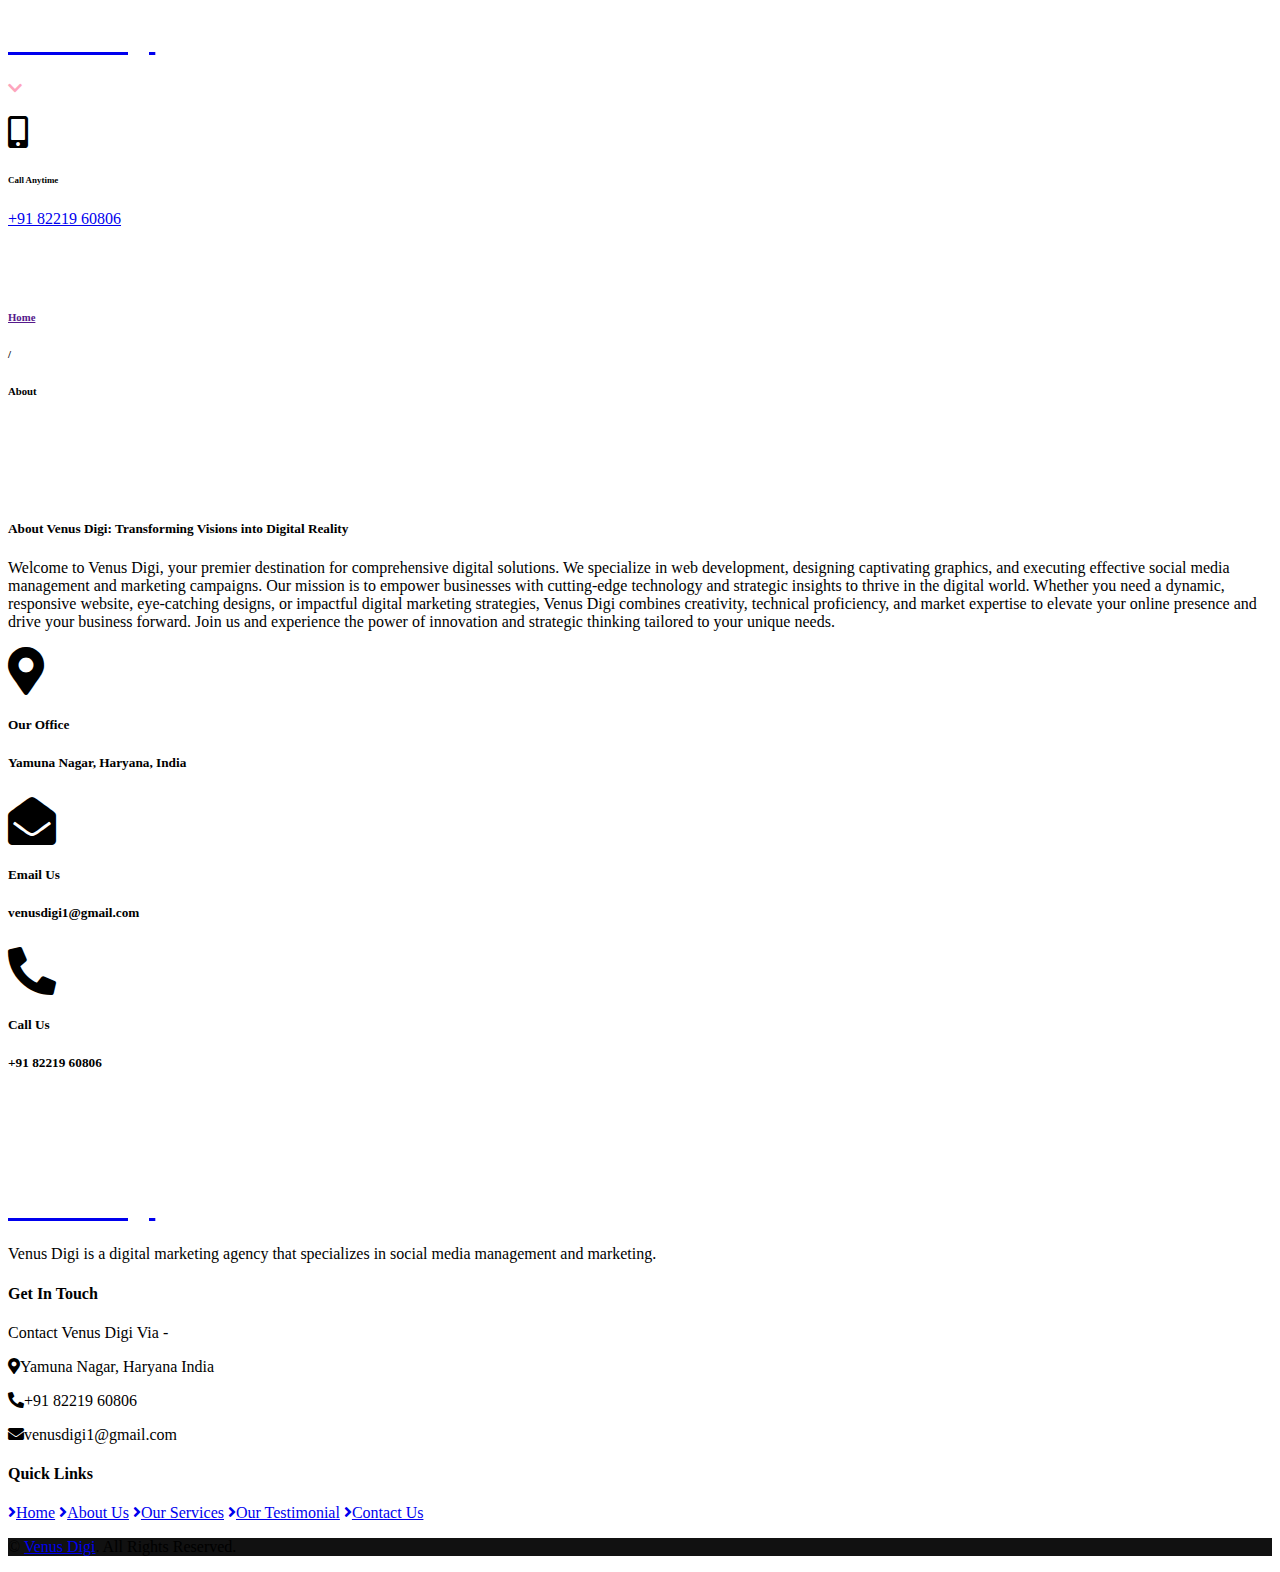
==== about.html @ 0125bbf0 "Add files via upload" ====
<!DOCTYPE html>
<html lang="en">

<head>
    <meta charset="utf-8">
    <title>Venus Digi - About</title>
    <meta content="width=device-width, initial-scale=1.0" name="viewport">


    <!-- Favicon -->
    <link href="img/favicon.ico" rel="icon">

    <!-- Google Web Fonts -->
    <link rel="preconnect" href="https://fonts.gstatic.com">
    <link href="https://fonts.googleapis.com/css2?family=Oswald:wght@400;500;600;700&family=Rubik&display=swap"
        rel="stylesheet">

    <!-- Font Awesome -->
    <link href="https://cdnjs.cloudflare.com/ajax/libs/font-awesome/5.15.0/css/all.min.css" rel="stylesheet">

    <!-- Libraries Stylesheet -->
    <link href="lib/owlcarousel/assets/owl.carousel.min.css" rel="stylesheet">
    <link href="lib/lightbox/css/lightbox.min.css" rel="stylesheet">

    <!-- Customized Bootstrap Stylesheet -->
    <link href="css/style.css" rel="stylesheet">
    <link rel="shortcut icon" href="img/header.png" type="image/x-icon">
</head>

<body>
    <!-- Navbar Start -->
    <div class="container-fluid bg-white position-relative">
        <nav class="navbar navbar-expand-lg bg-white navbar-light py-3 py-lg-0">
            <a href="index.html" class="navbar-brand text-secondary">
                <h1 style="color:#fff;" class="display-4 text-uppercase">Venus Digi</h1>
            </a>
            <i id="navbar-toggler-down" class="fa fa-chevron-down" style="color: #fda5bd; cursor: pointer;"
                data-toggle="collapse" data-target="#navbarCollapse"></i>
            <i id="navbar-toggler-up" class="fa fa-chevron-up" style="color: #fda5bd; cursor: pointer; display: none;"
                data-toggle="collapse" data-target="#navbarCollapse"></i>
            <div class="collapse navbar-collapse" id="navbarCollapse">
                <div class="navbar-nav ml-auto py-0 pr-3 border-right">
                    <a style="color: #fff;" href="index.html" class="nav-item nav-link active">Home</a>
                    <a style="color: #fff;" href="about.html" class="nav-item nav-link">About</a>
                    <a style="color: #fff;" href="service.html" class="nav-item nav-link">Services</a>
                    <a style="color: #fff;" href="team.html" class="nav-item nav-link">Our Team</a>
                    <a style="color: #fff;" href="testimonial.html" class="nav-item nav-link">Testimonial</a>
                    <a style="color: #fff;" href="contact.html" class="nav-item nav-link">Contact Us</a>
                </div>
                <div class="d-none d-lg-flex align-items-center pl-4">
                    <i class="fa fa-2x fa-mobile-alt text-primary mr-3"></i>
                    <div>
                        <h6 class="text-body text-uppercase mb-1"><small>Call Anytime</small></h6>
                        <a href="tel:+91 82219 60806">+91 82219 60806</a>
                    </div>
                </div>
            </div>
        </nav>
    </div>
    <script src="https://code.jquery.com/jquery-3.6.0.min.js"></script>
<script>
    $(document).ready(function () {
        $('#navbarCollapse').on('show.bs.collapse', function () {
            $('#navbar-toggler-down').hide();
            $('#navbar-toggler-up').show();
        });

        $('#navbarCollapse').on('hide.bs.collapse', function () {
            $('#navbar-toggler-down').show();
            $('#navbar-toggler-up').hide();
        });
    });
</script>
    <!-- Navbar End -->


    <!-- Page Header Start -->
    <div class="page-header container-fluid bg-primary d-flex flex-column align-items-center justify-content-center">
        <h1 style="color:#fff;" class="display-3 text-uppercase mb-3">About</h1>
        <div class="d-inline-flex text-white">
            <h6 class="text-uppercase m-0"><a class="text-white" href="">Home</a></h6>
            <h6 class="m-0 px-3">/</h6>
            <h6 class="text-uppercase m-0">About</h6>
        </div>
    </div>
    <!-- Page Header Start -->


    <!-- About Start -->
    <div class="container-fluid pt-5">
        <div class="container pt-5">
            <div class="row align-items-center">
                <div class="col-lg-6">
                    <img class="img-fluid mb-4 mb-lg-0" src="img/about.jpg" alt="">
                </div>
                <div class="col-lg-6">
                    <h1 style="color:#fff;" class="display-4 text-uppercase mb-4">Best digital agency in Yamuna Nagar,
                        Haryana</h1>
                    <h5 class="text-uppercase text-primary mb-3">About Venus Digi: Transforming Visions into Digital Reality
                    </h5>
                    <p class="mb-4">Welcome to Venus Digi, your premier destination for comprehensive digital solutions.
                        We specialize in web development, designing captivating graphics, and executing effective social
                        media management and marketing campaigns. Our mission is to empower businesses with cutting-edge
                        technology and strategic insights to thrive in the digital world. Whether you need a dynamic,
                        responsive website, eye-catching designs, or impactful digital marketing strategies, Venus Digi
                        combines creativity, technical proficiency, and market expertise to elevate your online presence
                        and drive your business forward. Join us and experience the power of innovation and strategic
                        thinking tailored to your unique needs.</p>
                </div>
            </div>
        </div>
    </div>
    <!-- About End -->


    <!-- About Info Start -->
    <div class="container-fluid py-5">
        <div class="container pb-3">
            <div class="row">
                <div class="col-lg-4 mb-2">
                    <div class="d-flex align-items-center bg-light rounded mb-4 px-5" style="height: 150px;">
                        <i class="fa fa-3x fa-map-marker-alt text-primary mr-3"></i>
                        <div class="d-flex flex-column">
                            <h5 class="text-uppercase">Our Office</h5>
                            <h5 class="text-uppercase">Yamuna Nagar, Haryana, India</h5>
                        </div>
                    </div>
                </div>
                <div class="col-lg-4 mb-2">
                    <div class="d-flex align-items-center bg-light rounded mb-4 px-5" style="height: 150px;">
                        <i class="fa fa-3x fa-envelope-open text-primary mr-3"></i>
                        <div class="d-flex flex-column">
                            <h5 class="text-uppercase">Email Us</h5>
                            <h5 class="text-uppercase">venusdigi1@gmail.com</h5>
                        </div>
                    </div>
                </div>
                <div class="col-lg-4 mb-2">
                    <div class="d-flex align-items-center bg-light rounded mb-4 px-5" style="height: 150px;">
                        <i class="fas fa-3x fa-phone-alt text-primary mr-3"></i>
                        <div class="d-flex flex-column">
                            <h5 class="text-uppercase">Call Us</h5>
                            <h5 class="text-uppercase">+91 82219 60806</h5>
                        </div>
                    </div>
                </div>
            </div>
        </div>
    </div>
    <!-- About Info End -->


    <!-- Footer Start -->
    <div class="container-fluid bg-dark text-white py-5 px-sm-3 px-md-5" style="margin-top: 90px;">
        <div class="row pt-5">
            <div class="col-lg-3 col-md-6 mb-5">
                <a href="index.html" class="navbar-brand">
                    <h1 style="color:#fff;" class="m-0 mt-n2 text-white display-4">Venus Digi</h1>
                </a>
                <p>Venus Digi is a digital marketing agency that specializes in social media management and marketing.
                </p>

            </div>
            <div class="col-lg-3 col-md-6 mb-5">
                <h4 class="text-uppercase text-white mb-4">Get In Touch</h4>
                <p>Contact Venus Digi Via -
                </p>
                <p><i class="fa fa-map-marker-alt text-white mr-2"></i>Yamuna Nagar, Haryana India</p>
                <p><i class="fa fa-phone-alt text-white mr-2"></i>+91 82219 60806</p>
                <p><i class="fa fa-envelope text-white mr-2"></i>venusdigi1@gmail.com</p>
            </div>
            <div class="col-lg-3 col-md-6 mb-5">
                <h4 class="text-uppercase text-white mb-4">Quick Links</h4>
                <div class="d-flex flex-column justify-content-start">
                    <a class="text-white-50 mb-2" href="index.html"><i
                            class="fa fa-angle-right text-white mr-2"></i>Home</a>
                    <a class="text-white-50 mb-2" href="about.html"><i
                            class="fa fa-angle-right text-white mr-2"></i>About Us</a>
                    <a class="text-white-50 mb-2" href="service.html"><i
                            class="fa fa-angle-right text-white mr-2"></i>Our
                        Services</a>
                    <a class="text-white-50 mb-2" href="testimonial.html"><i
                            class="fa fa-angle-right text-white mr-2"></i>Our
                        Testimonial</a>
                    <a class="text-white-50" href="contact.html"><i
                            class="fa fa-angle-right text-white mr-2"></i>Contact Us</a>
                </div>
            </div>
        </div>
    </div>

    <div class="container-fluid py-4 px-sm-3 px-md-5" style="background: #111111;">
        <p class="mb-2 text-center text-white-50">&copy; <a href="#">Venus Digi</a>. All Rights Reserved.</p>

    </div>
    <!-- Footer End -->


    <!-- Back to Top -->


    <!-- JavaScript Libraries -->
    <script src="https://code.jquery.com/jquery-3.4.1.min.js"></script>
    <script src="https://stackpath.bootstrapcdn.com/bootstrap/4.4.1/js/bootstrap.bundle.min.js"></script>
    <script src="lib/easing/easing.min.js"></script>
    <script src="lib/waypoints/waypoints.min.js"></script>
    <script src="lib/owlcarousel/owl.carousel.min.js"></script>
    <script src="lib/isotope/isotope.pkgd.min.js"></script>
    <script src="lib/lightbox/js/lightbox.min.js"></script>

    <!-- Contact Javascript File -->
    <script src="mail/jqBootstrapValidation.min.js"></script>
    <script src="mail/contact.js"></script>

    <!-- Template Javascript -->
    <script src="js/main.js"></script>
</body>

</html>
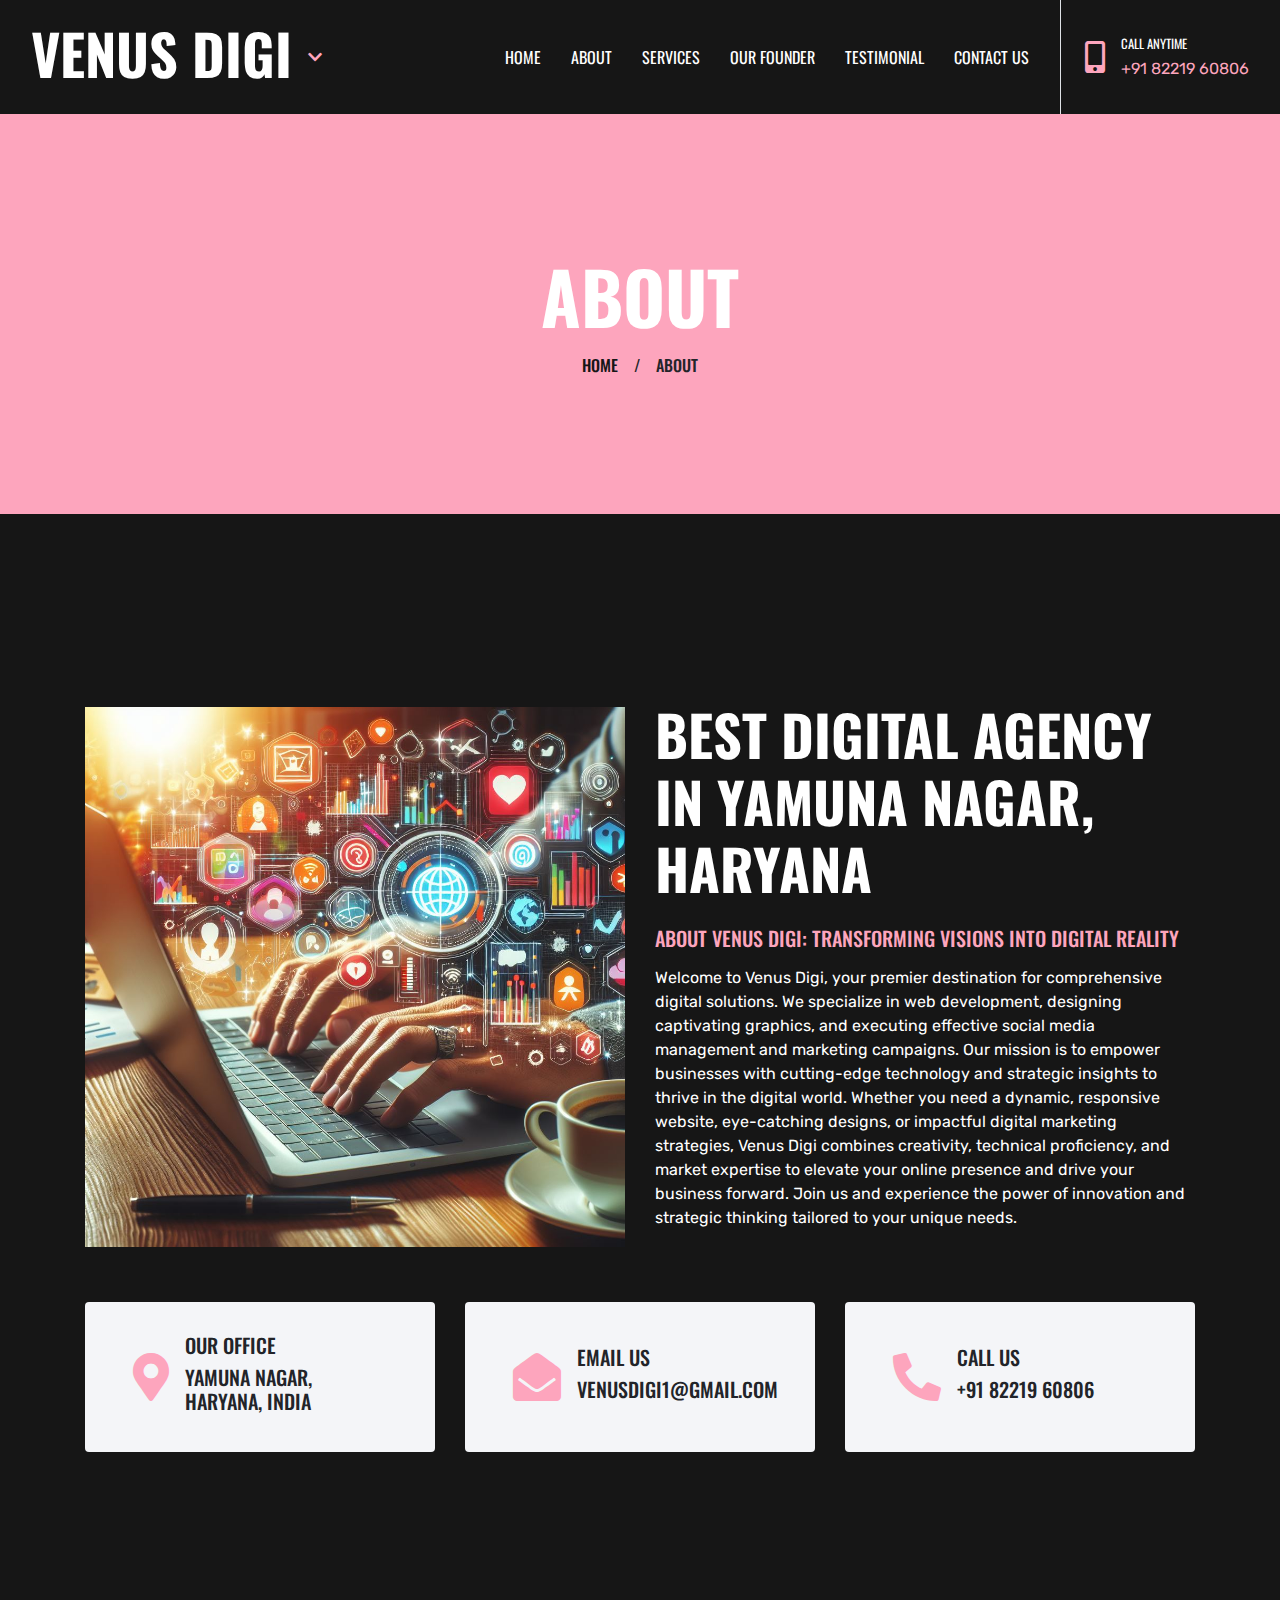
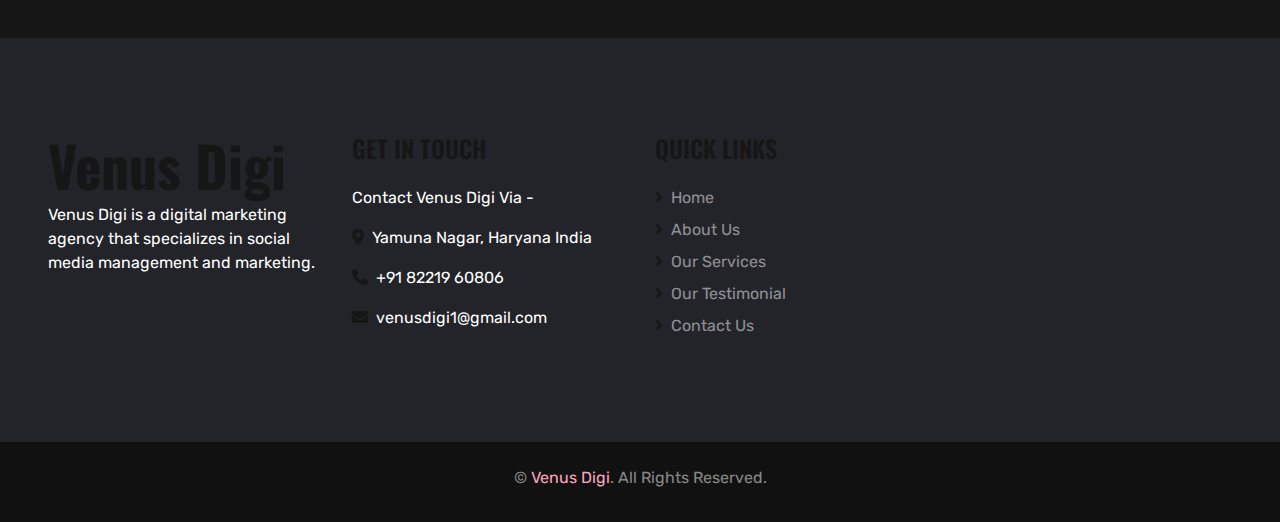
==== commit ec9a1928: "Add files via upload" ====
--- a/about.html
+++ b/about.html
@@ -43,7 +43,7 @@
                     <a style="color: #fff;" href="index.html" class="nav-item nav-link active">Home</a>
                     <a style="color: #fff;" href="about.html" class="nav-item nav-link">About</a>
                     <a style="color: #fff;" href="service.html" class="nav-item nav-link">Services</a>
-                    <a style="color: #fff;" href="team.html" class="nav-item nav-link">Our Team</a>
+                    <a style="color: #fff;" href="team.html" class="nav-item nav-link">Our Founder</a>
                     <a style="color: #fff;" href="testimonial.html" class="nav-item nav-link">Testimonial</a>
                     <a style="color: #fff;" href="contact.html" class="nav-item nav-link">Contact Us</a>
                 </div>
--- a/css/style.css
+++ b/css/style.css
@@ -0,0 +1,11175 @@
+/******* Bootstrap Theming ********/
+/*!
+ * Bootstrap v4.5.3 (https://getbootstrap.com/)
+ * Copyright 2011-2020 The Bootstrap Authors
+ * Copyright 2011-2020 Twitter, Inc.
+ * Licensed under MIT (https://github.com/twbs/bootstrap/blob/main/LICENSE)
+ */
+:root {
+  --blue: #007bff;
+  --indigo: #6610f2;
+  --purple: #6f42c1;
+  --pink: #e83e8c;
+  --red: #dc3545;
+  --orange: #fd7e14;
+  --yellow: #ffc107;
+  --green: #28a745;
+  --teal: #20c997;
+  --cyan: #17a2b8;
+  --white: #161616;
+  --gray: #6c757d;
+  --gray-dark: #343a40;
+  --primary: #fda5bd;
+  --secondary: #BDBDBF;
+  --success: #28a745;
+  --info: #17a2b8;
+  --warning: #ffc107;
+  --danger: #dc3545;
+  --light: #F4F5F8;
+  --dark: #222429;
+  --breakpoint-xs: 0;
+  --breakpoint-sm: 576px;
+  --breakpoint-md: 768px;
+  --breakpoint-lg: 992px;
+  --breakpoint-xl: 1200px;
+  --font-family-sans-serif: "Rubik", sans-serif;
+  --font-family-monospace: SFMono-Regular, Menlo, Monaco, Consolas, "Liberation Mono", "Courier New", monospace;
+}
+
+*,
+*::before,
+*::after {
+  box-sizing: border-box;
+}
+
+html {
+  font-family: sans-serif;
+  line-height: 1.15;
+  -webkit-text-size-adjust: 100%;
+  -webkit-tap-highlight-color: rgba(0, 0, 0, 0);
+  color: #fff;
+}
+
+article,
+aside,
+figcaption,
+figure,
+footer,
+header,
+hgroup,
+main,
+nav,
+section {
+  display: block;
+}
+
+body {
+  margin: 0;
+  font-family: "Rubik", sans-serif;
+  font-size: 1rem;
+  font-weight: 400;
+  line-height: 1.5;
+  color: #686A6F;
+  text-align: left;
+  background-color: #161616;
+}
+
+[tabindex="-1"]:focus:not(:focus-visible) {
+  outline: 0 !important;
+}
+
+hr {
+  box-sizing: content-box;
+  height: 0;
+  overflow: visible;
+}
+
+h1,
+h2,
+h3,
+h4,
+h5,
+h6 {
+  margin-top: 0;
+  margin-bottom: 0.5rem;
+}
+
+p {
+  margin-top: 0;
+  margin-bottom: 1rem;
+}
+
+abbr[title],
+abbr[data-original-title] {
+  text-decoration: underline;
+  text-decoration: underline dotted;
+  cursor: help;
+  border-bottom: 0;
+  text-decoration-skip-ink: none;
+}
+
+address {
+  margin-bottom: 1rem;
+  font-style: normal;
+  line-height: inherit;
+}
+
+ol,
+ul,
+dl {
+  margin-top: 0;
+  margin-bottom: 1rem;
+}
+
+ol ol,
+ul ul,
+ol ul,
+ul ol {
+  margin-bottom: 0;
+}
+
+dt {
+  font-weight: 700;
+}
+
+dd {
+  margin-bottom: .5rem;
+  margin-left: 0;
+}
+
+blockquote {
+  margin: 0 0 1rem;
+}
+
+b,
+strong {
+  font-weight: bolder;
+}
+
+small {
+  font-size: 80%;
+}
+
+* {
+  color: #fff;
+  transition: 1s ease-in-out;
+}
+
+h1 {
+  color: #fff;
+}
+
+sub,
+sup {
+  position: relative;
+  font-size: 75%;
+  line-height: 0;
+  vertical-align: baseline;
+}
+
+sub {
+  bottom: -.25em;
+}
+
+sup {
+  top: -.5em;
+}
+
+a {
+  color: #fda5bd;
+  text-decoration: none;
+  background-color: transparent;
+}
+
+a:hover {
+  color: #fda5bd;
+  text-decoration: underline;
+}
+
+a:not([href]):not([class]) {
+  color: inherit;
+  text-decoration: none;
+}
+
+a:not([href]):not([class]):hover {
+  color: inherit;
+  text-decoration: none;
+}
+
+/* Custom CSS to change toggle button color to white */
+.navbar-toggler-icon {
+  color: #fff !important;
+  /* Change color to white */
+}
+i{
+  color: #fff;
+}
+
+
+pre,
+code,
+kbd,
+samp {
+  font-family: SFMono-Regular, Menlo, Monaco, Consolas, "Liberation Mono", "Courier New", monospace;
+  font-size: 1em;
+}
+
+pre {
+  margin-top: 0;
+  margin-bottom: 1rem;
+  overflow: auto;
+  -ms-overflow-style: scrollbar;
+}
+
+figure {
+  margin: 0 0 1rem;
+}
+
+img {
+  vertical-align: middle;
+  border-style: none;
+}
+
+svg {
+  overflow: hidden;
+  vertical-align: middle;
+}
+
+table {
+  border-collapse: collapse;
+}
+
+caption {
+  padding-top: 0.75rem;
+  padding-bottom: 0.75rem;
+  color: #6c757d;
+  text-align: left;
+  caption-side: bottom;
+}
+
+th {
+  text-align: inherit;
+  text-align: -webkit-match-parent;
+}
+
+label {
+  display: inline-block;
+  margin-bottom: 0.5rem;
+}
+
+button {
+  border-radius: 0;
+}
+
+button:focus {
+  outline: 1px dotted;
+  outline: 5px auto -webkit-focus-ring-color;
+}
+
+input,
+button,
+select,
+optgroup,
+textarea {
+  margin: 0;
+  font-family: inherit;
+  font-size: inherit;
+  line-height: inherit;
+}
+
+button,
+input {
+  overflow: visible;
+}
+
+button,
+select {
+  text-transform: none;
+}
+
+[role="button"] {
+  cursor: pointer;
+}
+
+select {
+  word-wrap: normal;
+}
+
+button,
+[type="button"],
+[type="reset"],
+[type="submit"] {
+  -webkit-appearance: button;
+}
+
+button:not(:disabled),
+[type="button"]:not(:disabled),
+[type="reset"]:not(:disabled),
+[type="submit"]:not(:disabled) {
+  cursor: pointer;
+}
+
+button::-moz-focus-inner,
+[type="button"]::-moz-focus-inner,
+[type="reset"]::-moz-focus-inner,
+[type="submit"]::-moz-focus-inner {
+  padding: 0;
+  border-style: none;
+}
+
+input[type="radio"],
+input[type="checkbox"] {
+  box-sizing: border-box;
+  padding: 0;
+}
+
+textarea {
+  overflow: auto;
+  resize: vertical;
+}
+
+fieldset {
+  min-width: 0;
+  padding: 0;
+  margin: 0;
+  border: 0;
+}
+
+legend {
+  display: block;
+  width: 100%;
+  max-width: 100%;
+  padding: 0;
+  margin-bottom: .5rem;
+  font-size: 1.5rem;
+  line-height: inherit;
+  color: inherit;
+  white-space: normal;
+}
+
+@media (max-width: 1200px) {
+  legend {
+    font-size: calc(1.275rem + 0.3vw);
+  }
+}
+
+progress {
+  vertical-align: baseline;
+}
+
+[type="number"]::-webkit-inner-spin-button,
+[type="number"]::-webkit-outer-spin-button {
+  height: auto;
+}
+
+[type="search"] {
+  outline-offset: -2px;
+  -webkit-appearance: none;
+}
+
+[type="search"]::-webkit-search-decoration {
+  -webkit-appearance: none;
+}
+
+::-webkit-file-upload-button {
+  font: inherit;
+  -webkit-appearance: button;
+}
+
+output {
+  display: inline-block;
+}
+
+summary {
+  display: list-item;
+  cursor: pointer;
+}
+
+template {
+  display: none;
+}
+
+[hidden] {
+  display: none !important;
+}
+
+h1,
+h2,
+h3,
+h4,
+h5,
+h6,
+.h1,
+.h2,
+.h3,
+.h4,
+.h5,
+.h6 {
+  margin-bottom: 0.5rem;
+  font-family: "Oswald", sans-serif;
+  font-weight: 500;
+  line-height: 1.2;
+  color: #222429;
+}
+
+h1,
+.h1 {
+  font-size: 2.5rem;
+}
+
+@media (max-width: 1200px) {
+
+  h1,
+  .h1 {
+    font-size: calc(1.375rem + 1.5vw);
+  }
+}
+
+h2,
+.h2 {
+  font-size: 2rem;
+}
+
+@media (max-width: 1200px) {
+
+  h2,
+  .h2 {
+    font-size: calc(1.325rem + 0.9vw);
+  }
+}
+
+h3,
+.h3 {
+  font-size: 1.75rem;
+}
+
+@media (max-width: 1200px) {
+
+  h3,
+  .h3 {
+    font-size: calc(1.3rem + 0.6vw);
+  }
+}
+
+h4,
+.h4 {
+  font-size: 1.5rem;
+}
+
+@media (max-width: 1200px) {
+
+  h4,
+  .h4 {
+    font-size: calc(1.275rem + 0.3vw);
+  }
+}
+
+h5,
+.h5 {
+  font-size: 1.25rem;
+}
+
+h6,
+.h6 {
+  font-size: 1rem;
+}
+
+.lead {
+  font-size: 1.25rem;
+  font-weight: 300;
+}
+
+.display-1 {
+  font-size: 6rem;
+  font-weight: 300;
+  line-height: 1.2;
+}
+
+@media (max-width: 1200px) {
+  .display-1 {
+    font-size: calc(1.725rem + 5.7vw);
+  }
+}
+
+.display-2 {
+  font-size: 5.5rem;
+  font-weight: 300;
+  line-height: 1.2;
+}
+
+@media (max-width: 1200px) {
+  .display-2 {
+    font-size: calc(1.675rem + 5.1vw);
+  }
+}
+
+.display-3 {
+  font-size: 4.5rem;
+  font-weight: 300;
+  line-height: 1.2;
+}
+
+@media (max-width: 1200px) {
+  .display-3 {
+    font-size: calc(1.575rem + 3.9vw);
+  }
+}
+
+.display-4 {
+  font-size: 3.5rem;
+  font-weight: 300;
+  line-height: 1.2;
+}
+
+@media (max-width: 1200px) {
+  .display-4 {
+    font-size: calc(1.475rem + 2.7vw);
+  }
+}
+
+hr {
+  margin-top: 1rem;
+  margin-bottom: 1rem;
+  border: 0;
+  border-top: 1px solid rgba(0, 0, 0, 0.1);
+}
+
+small,
+.small {
+  font-size: 80%;
+  font-weight: 400;
+}
+
+mark,
+.mark {
+  padding: 0.2em;
+  background-color: #fcf8e3;
+}
+
+.list-unstyled {
+  padding-left: 0;
+  list-style: none;
+}
+
+.list-inline {
+  padding-left: 0;
+  list-style: none;
+}
+
+.list-inline-item {
+  display: inline-block;
+}
+
+.list-inline-item:not(:last-child) {
+  margin-right: 0.5rem;
+}
+
+.initialism {
+  font-size: 90%;
+  text-transform: uppercase;
+}
+
+.blockquote {
+  margin-bottom: 1rem;
+  font-size: 1.25rem;
+}
+
+.blockquote-footer {
+  display: block;
+  font-size: 80%;
+  color: #6c757d;
+}
+
+.blockquote-footer::before {
+  content: "\2014\00A0";
+}
+
+.img-fluid {
+  max-width: 100%;
+  height: auto;
+}
+
+.img-thumbnail {
+  padding: 0.25rem;
+  background-color: #161616;
+  border: 1px solid #dee2e6;
+  border-radius: 0.25rem;
+  max-width: 100%;
+  height: auto;
+}
+
+.figure {
+  display: inline-block;
+}
+
+.figure-img {
+  margin-bottom: 0.5rem;
+  line-height: 1;
+}
+
+.figure-caption {
+  font-size: 90%;
+  color: #6c757d;
+}
+
+code {
+  font-size: 87.5%;
+  color: #e83e8c;
+  word-wrap: break-word;
+}
+
+a>code {
+  color: inherit;
+}
+
+kbd {
+  padding: 0.2rem 0.4rem;
+  font-size: 87.5%;
+  color: #161616;
+  background-color: #212529;
+  border-radius: 0.2rem;
+}
+
+kbd kbd {
+  padding: 0;
+  font-size: 100%;
+  font-weight: 700;
+}
+
+pre {
+  display: block;
+  font-size: 87.5%;
+  color: #212529;
+}
+
+pre code {
+  font-size: inherit;
+  color: inherit;
+  word-break: normal;
+}
+
+.pre-scrollable {
+  max-height: 340px;
+  overflow-y: scroll;
+}
+
+.container,
+.container-fluid,
+.container-sm,
+.container-md,
+.container-lg,
+.container-xl {
+  width: 100%;
+  padding-right: 15px;
+  padding-left: 15px;
+  margin-right: auto;
+  margin-left: auto;
+}
+
+@media (min-width: 576px) {
+
+  .container,
+  .container-sm {
+    max-width: 540px;
+  }
+}
+
+@media (min-width: 768px) {
+
+  .container,
+  .container-sm,
+  .container-md {
+    max-width: 720px;
+  }
+}
+
+@media (min-width: 992px) {
+
+  .container,
+  .container-sm,
+  .container-md,
+  .container-lg {
+    max-width: 960px;
+  }
+}
+
+@media (min-width: 1200px) {
+
+  .container,
+  .container-sm,
+  .container-md,
+  .container-lg,
+  .container-xl {
+    max-width: 1140px;
+  }
+}
+
+.row {
+  display: flex;
+  flex-wrap: wrap;
+  margin-right: -15px;
+  margin-left: -15px;
+}
+
+.no-gutters {
+  margin-right: 0;
+  margin-left: 0;
+}
+
+.no-gutters>.col,
+.no-gutters>[class*="col-"] {
+  padding-right: 0;
+  padding-left: 0;
+}
+
+.col-1,
+.col-2,
+.col-3,
+.col-4,
+.col-5,
+.col-6,
+.col-7,
+.col-8,
+.col-9,
+.col-10,
+.col-11,
+.col-12,
+.col,
+.col-auto,
+.col-sm-1,
+.col-sm-2,
+.col-sm-3,
+.col-sm-4,
+.col-sm-5,
+.col-sm-6,
+.col-sm-7,
+.col-sm-8,
+.col-sm-9,
+.col-sm-10,
+.col-sm-11,
+.col-sm-12,
+.col-sm,
+.col-sm-auto,
+.col-md-1,
+.col-md-2,
+.col-md-3,
+.col-md-4,
+.col-md-5,
+.col-md-6,
+.col-md-7,
+.col-md-8,
+.col-md-9,
+.col-md-10,
+.col-md-11,
+.col-md-12,
+.col-md,
+.col-md-auto,
+.col-lg-1,
+.col-lg-2,
+.col-lg-3,
+.col-lg-4,
+.col-lg-5,
+.col-lg-6,
+.col-lg-7,
+.col-lg-8,
+.col-lg-9,
+.col-lg-10,
+.col-lg-11,
+.col-lg-12,
+.col-lg,
+.col-lg-auto,
+.col-xl-1,
+.col-xl-2,
+.col-xl-3,
+.col-xl-4,
+.col-xl-5,
+.col-xl-6,
+.col-xl-7,
+.col-xl-8,
+.col-xl-9,
+.col-xl-10,
+.col-xl-11,
+.col-xl-12,
+.col-xl,
+.col-xl-auto {
+  position: relative;
+  width: 100%;
+  padding-right: 15px;
+  padding-left: 15px;
+}
+
+.col {
+  flex-basis: 0;
+  flex-grow: 1;
+  max-width: 100%;
+}
+
+.row-cols-1>* {
+  flex: 0 0 100%;
+  max-width: 100%;
+}
+
+.row-cols-2>* {
+  flex: 0 0 50%;
+  max-width: 50%;
+}
+
+.row-cols-3>* {
+  flex: 0 0 33.33333%;
+  max-width: 33.33333%;
+}
+
+.row-cols-4>* {
+  flex: 0 0 25%;
+  max-width: 25%;
+}
+
+.row-cols-5>* {
+  flex: 0 0 20%;
+  max-width: 20%;
+}
+
+.row-cols-6>* {
+  flex: 0 0 16.66667%;
+  max-width: 16.66667%;
+}
+
+.col-auto {
+  flex: 0 0 auto;
+  width: auto;
+  max-width: 100%;
+}
+
+.col-1 {
+  flex: 0 0 8.33333%;
+  max-width: 8.33333%;
+}
+
+.col-2 {
+  flex: 0 0 16.66667%;
+  max-width: 16.66667%;
+}
+
+.col-3 {
+  flex: 0 0 25%;
+  max-width: 25%;
+}
+
+.col-4 {
+  flex: 0 0 33.33333%;
+  max-width: 33.33333%;
+}
+
+.col-5 {
+  flex: 0 0 41.66667%;
+  max-width: 41.66667%;
+}
+
+.col-6 {
+  flex: 0 0 50%;
+  max-width: 50%;
+}
+
+.col-7 {
+  flex: 0 0 58.33333%;
+  max-width: 58.33333%;
+}
+
+.col-8 {
+  flex: 0 0 66.66667%;
+  max-width: 66.66667%;
+}
+
+.col-9 {
+  flex: 0 0 75%;
+  max-width: 75%;
+}
+
+.col-10 {
+  flex: 0 0 83.33333%;
+  max-width: 83.33333%;
+}
+
+.col-11 {
+  flex: 0 0 91.66667%;
+  max-width: 91.66667%;
+}
+
+.col-12 {
+  flex: 0 0 100%;
+  max-width: 100%;
+}
+
+.order-first {
+  order: -1;
+}
+
+.order-last {
+  order: 13;
+}
+
+.order-0 {
+  order: 0;
+}
+
+.order-1 {
+  order: 1;
+}
+
+.order-2 {
+  order: 2;
+}
+
+.order-3 {
+  order: 3;
+}
+
+.order-4 {
+  order: 4;
+}
+
+.order-5 {
+  order: 5;
+}
+
+.order-6 {
+  order: 6;
+}
+
+.order-7 {
+  order: 7;
+}
+
+.order-8 {
+  order: 8;
+}
+
+.order-9 {
+  order: 9;
+}
+
+.order-10 {
+  order: 10;
+}
+
+.order-11 {
+  order: 11;
+}
+
+.order-12 {
+  order: 12;
+}
+
+.offset-1 {
+  margin-left: 8.33333%;
+}
+
+.offset-2 {
+  margin-left: 16.66667%;
+}
+
+.offset-3 {
+  margin-left: 25%;
+}
+
+.offset-4 {
+  margin-left: 33.33333%;
+}
+
+.offset-5 {
+  margin-left: 41.66667%;
+}
+
+.offset-6 {
+  margin-left: 50%;
+}
+
+.offset-7 {
+  margin-left: 58.33333%;
+}
+
+.offset-8 {
+  margin-left: 66.66667%;
+}
+
+.offset-9 {
+  margin-left: 75%;
+}
+
+.offset-10 {
+  margin-left: 83.33333%;
+}
+
+.offset-11 {
+  margin-left: 91.66667%;
+}
+
+@media (min-width: 576px) {
+  .col-sm {
+    flex-basis: 0;
+    flex-grow: 1;
+    max-width: 100%;
+  }
+
+  .row-cols-sm-1>* {
+    flex: 0 0 100%;
+    max-width: 100%;
+  }
+
+  .row-cols-sm-2>* {
+    flex: 0 0 50%;
+    max-width: 50%;
+  }
+
+  .row-cols-sm-3>* {
+    flex: 0 0 33.33333%;
+    max-width: 33.33333%;
+  }
+
+  .row-cols-sm-4>* {
+    flex: 0 0 25%;
+    max-width: 25%;
+  }
+
+  .row-cols-sm-5>* {
+    flex: 0 0 20%;
+    max-width: 20%;
+  }
+
+  .row-cols-sm-6>* {
+    flex: 0 0 16.66667%;
+    max-width: 16.66667%;
+  }
+
+  .col-sm-auto {
+    flex: 0 0 auto;
+    width: auto;
+    max-width: 100%;
+  }
+
+  .col-sm-1 {
+    flex: 0 0 8.33333%;
+    max-width: 8.33333%;
+  }
+
+  .col-sm-2 {
+    flex: 0 0 16.66667%;
+    max-width: 16.66667%;
+  }
+
+  .col-sm-3 {
+    flex: 0 0 25%;
+    max-width: 25%;
+  }
+
+  .col-sm-4 {
+    flex: 0 0 33.33333%;
+    max-width: 33.33333%;
+  }
+
+  .col-sm-5 {
+    flex: 0 0 41.66667%;
+    max-width: 41.66667%;
+  }
+
+  .col-sm-6 {
+    flex: 0 0 50%;
+    max-width: 50%;
+  }
+
+  .col-sm-7 {
+    flex: 0 0 58.33333%;
+    max-width: 58.33333%;
+  }
+
+  .col-sm-8 {
+    flex: 0 0 66.66667%;
+    max-width: 66.66667%;
+  }
+
+  .col-sm-9 {
+    flex: 0 0 75%;
+    max-width: 75%;
+  }
+
+  .col-sm-10 {
+    flex: 0 0 83.33333%;
+    max-width: 83.33333%;
+  }
+
+  .col-sm-11 {
+    flex: 0 0 91.66667%;
+    max-width: 91.66667%;
+  }
+
+  .col-sm-12 {
+    flex: 0 0 100%;
+    max-width: 100%;
+  }
+
+  .order-sm-first {
+    order: -1;
+  }
+
+  .order-sm-last {
+    order: 13;
+  }
+
+  .order-sm-0 {
+    order: 0;
+  }
+
+  .order-sm-1 {
+    order: 1;
+  }
+
+  .order-sm-2 {
+    order: 2;
+  }
+
+  .order-sm-3 {
+    order: 3;
+  }
+
+  .order-sm-4 {
+    order: 4;
+  }
+
+  .order-sm-5 {
+    order: 5;
+  }
+
+  .order-sm-6 {
+    order: 6;
+  }
+
+  .order-sm-7 {
+    order: 7;
+  }
+
+  .order-sm-8 {
+    order: 8;
+  }
+
+  .order-sm-9 {
+    order: 9;
+  }
+
+  .order-sm-10 {
+    order: 10;
+  }
+
+  .order-sm-11 {
+    order: 11;
+  }
+
+  .order-sm-12 {
+    order: 12;
+  }
+
+  .offset-sm-0 {
+    margin-left: 0;
+  }
+
+  .offset-sm-1 {
+    margin-left: 8.33333%;
+  }
+
+  .offset-sm-2 {
+    margin-left: 16.66667%;
+  }
+
+  .offset-sm-3 {
+    margin-left: 25%;
+  }
+
+  .offset-sm-4 {
+    margin-left: 33.33333%;
+  }
+
+  .offset-sm-5 {
+    margin-left: 41.66667%;
+  }
+
+  .offset-sm-6 {
+    margin-left: 50%;
+  }
+
+  .offset-sm-7 {
+    margin-left: 58.33333%;
+  }
+
+  .offset-sm-8 {
+    margin-left: 66.66667%;
+  }
+
+  .offset-sm-9 {
+    margin-left: 75%;
+  }
+
+  .offset-sm-10 {
+    margin-left: 83.33333%;
+  }
+
+  .offset-sm-11 {
+    margin-left: 91.66667%;
+  }
+}
+
+@media (min-width: 768px) {
+  .col-md {
+    flex-basis: 0;
+    flex-grow: 1;
+    max-width: 100%;
+  }
+
+  .row-cols-md-1>* {
+    flex: 0 0 100%;
+    max-width: 100%;
+  }
+
+  .row-cols-md-2>* {
+    flex: 0 0 50%;
+    max-width: 50%;
+  }
+
+  .row-cols-md-3>* {
+    flex: 0 0 33.33333%;
+    max-width: 33.33333%;
+  }
+
+  .row-cols-md-4>* {
+    flex: 0 0 25%;
+    max-width: 25%;
+  }
+
+  .row-cols-md-5>* {
+    flex: 0 0 20%;
+    max-width: 20%;
+  }
+
+  .row-cols-md-6>* {
+    flex: 0 0 16.66667%;
+    max-width: 16.66667%;
+  }
+
+  .col-md-auto {
+    flex: 0 0 auto;
+    width: auto;
+    max-width: 100%;
+  }
+
+  .col-md-1 {
+    flex: 0 0 8.33333%;
+    max-width: 8.33333%;
+  }
+
+  .col-md-2 {
+    flex: 0 0 16.66667%;
+    max-width: 16.66667%;
+  }
+
+  .col-md-3 {
+    flex: 0 0 25%;
+    max-width: 25%;
+  }
+
+  .col-md-4 {
+    flex: 0 0 33.33333%;
+    max-width: 33.33333%;
+  }
+
+  .col-md-5 {
+    flex: 0 0 41.66667%;
+    max-width: 41.66667%;
+  }
+
+  .col-md-6 {
+    flex: 0 0 50%;
+    max-width: 50%;
+  }
+
+  .col-md-7 {
+    flex: 0 0 58.33333%;
+    max-width: 58.33333%;
+  }
+
+  .col-md-8 {
+    flex: 0 0 66.66667%;
+    max-width: 66.66667%;
+  }
+
+  .col-md-9 {
+    flex: 0 0 75%;
+    max-width: 75%;
+  }
+
+  .col-md-10 {
+    flex: 0 0 83.33333%;
+    max-width: 83.33333%;
+  }
+
+  .col-md-11 {
+    flex: 0 0 91.66667%;
+    max-width: 91.66667%;
+  }
+
+  .col-md-12 {
+    flex: 0 0 100%;
+    max-width: 100%;
+  }
+
+  .order-md-first {
+    order: -1;
+  }
+
+  .order-md-last {
+    order: 13;
+  }
+
+  .order-md-0 {
+    order: 0;
+  }
+
+  .order-md-1 {
+    order: 1;
+  }
+
+  .order-md-2 {
+    order: 2;
+  }
+
+  .order-md-3 {
+    order: 3;
+  }
+
+  .order-md-4 {
+    order: 4;
+  }
+
+  .order-md-5 {
+    order: 5;
+  }
+
+  .order-md-6 {
+    order: 6;
+  }
+
+  .order-md-7 {
+    order: 7;
+  }
+
+  .order-md-8 {
+    order: 8;
+  }
+
+  .order-md-9 {
+    order: 9;
+  }
+
+  .order-md-10 {
+    order: 10;
+  }
+
+  .order-md-11 {
+    order: 11;
+  }
+
+  .order-md-12 {
+    order: 12;
+  }
+
+  .offset-md-0 {
+    margin-left: 0;
+  }
+
+  .offset-md-1 {
+    margin-left: 8.33333%;
+  }
+
+  .offset-md-2 {
+    margin-left: 16.66667%;
+  }
+
+  .offset-md-3 {
+    margin-left: 25%;
+  }
+
+  .offset-md-4 {
+    margin-left: 33.33333%;
+  }
+
+  .offset-md-5 {
+    margin-left: 41.66667%;
+  }
+
+  .offset-md-6 {
+    margin-left: 50%;
+  }
+
+  .offset-md-7 {
+    margin-left: 58.33333%;
+  }
+
+  .offset-md-8 {
+    margin-left: 66.66667%;
+  }
+
+  .offset-md-9 {
+    margin-left: 75%;
+  }
+
+  .offset-md-10 {
+    margin-left: 83.33333%;
+  }
+
+  .offset-md-11 {
+    margin-left: 91.66667%;
+  }
+}
+
+@media (min-width: 992px) {
+  .col-lg {
+    flex-basis: 0;
+    flex-grow: 1;
+    max-width: 100%;
+  }
+
+  .row-cols-lg-1>* {
+    flex: 0 0 100%;
+    max-width: 100%;
+  }
+
+  .row-cols-lg-2>* {
+    flex: 0 0 50%;
+    max-width: 50%;
+  }
+
+  .row-cols-lg-3>* {
+    flex: 0 0 33.33333%;
+    max-width: 33.33333%;
+  }
+
+  .row-cols-lg-4>* {
+    flex: 0 0 25%;
+    max-width: 25%;
+  }
+
+  .row-cols-lg-5>* {
+    flex: 0 0 20%;
+    max-width: 20%;
+  }
+
+  .row-cols-lg-6>* {
+    flex: 0 0 16.66667%;
+    max-width: 16.66667%;
+  }
+
+  .col-lg-auto {
+    flex: 0 0 auto;
+    width: auto;
+    max-width: 100%;
+  }
+
+  .col-lg-1 {
+    flex: 0 0 8.33333%;
+    max-width: 8.33333%;
+  }
+
+  .col-lg-2 {
+    flex: 0 0 16.66667%;
+    max-width: 16.66667%;
+  }
+
+  .col-lg-3 {
+    flex: 0 0 25%;
+    max-width: 25%;
+  }
+
+  .col-lg-4 {
+    flex: 0 0 33.33333%;
+    max-width: 33.33333%;
+  }
+
+  .col-lg-5 {
+    flex: 0 0 41.66667%;
+    max-width: 41.66667%;
+  }
+
+  .col-lg-6 {
+    flex: 0 0 50%;
+    max-width: 50%;
+  }
+
+  .col-lg-7 {
+    flex: 0 0 58.33333%;
+    max-width: 58.33333%;
+  }
+
+  .col-lg-8 {
+    flex: 0 0 66.66667%;
+    max-width: 66.66667%;
+  }
+
+  .col-lg-9 {
+    flex: 0 0 75%;
+    max-width: 75%;
+  }
+
+  .col-lg-10 {
+    flex: 0 0 83.33333%;
+    max-width: 83.33333%;
+  }
+
+  .col-lg-11 {
+    flex: 0 0 91.66667%;
+    max-width: 91.66667%;
+  }
+
+  .col-lg-12 {
+    flex: 0 0 100%;
+    max-width: 100%;
+  }
+
+  .order-lg-first {
+    order: -1;
+  }
+
+  .order-lg-last {
+    order: 13;
+  }
+
+  .order-lg-0 {
+    order: 0;
+  }
+
+  .order-lg-1 {
+    order: 1;
+  }
+
+  .order-lg-2 {
+    order: 2;
+  }
+
+  .order-lg-3 {
+    order: 3;
+  }
+
+  .order-lg-4 {
+    order: 4;
+  }
+
+  .order-lg-5 {
+    order: 5;
+  }
+
+  .order-lg-6 {
+    order: 6;
+  }
+
+  .order-lg-7 {
+    order: 7;
+  }
+
+  .order-lg-8 {
+    order: 8;
+  }
+
+  .order-lg-9 {
+    order: 9;
+  }
+
+  .order-lg-10 {
+    order: 10;
+  }
+
+  .order-lg-11 {
+    order: 11;
+  }
+
+  .order-lg-12 {
+    order: 12;
+  }
+
+  .offset-lg-0 {
+    margin-left: 0;
+  }
+
+  .offset-lg-1 {
+    margin-left: 8.33333%;
+  }
+
+  .offset-lg-2 {
+    margin-left: 16.66667%;
+  }
+
+  .offset-lg-3 {
+    margin-left: 25%;
+  }
+
+  .offset-lg-4 {
+    margin-left: 33.33333%;
+  }
+
+  .offset-lg-5 {
+    margin-left: 41.66667%;
+  }
+
+  .offset-lg-6 {
+    margin-left: 50%;
+  }
+
+  .offset-lg-7 {
+    margin-left: 58.33333%;
+  }
+
+  .offset-lg-8 {
+    margin-left: 66.66667%;
+  }
+
+  .offset-lg-9 {
+    margin-left: 75%;
+  }
+
+  .offset-lg-10 {
+    margin-left: 83.33333%;
+  }
+
+  .offset-lg-11 {
+    margin-left: 91.66667%;
+  }
+}
+
+@media (min-width: 1200px) {
+  .col-xl {
+    flex-basis: 0;
+    flex-grow: 1;
+    max-width: 100%;
+  }
+
+  .row-cols-xl-1>* {
+    flex: 0 0 100%;
+    max-width: 100%;
+  }
+
+  .row-cols-xl-2>* {
+    flex: 0 0 50%;
+    max-width: 50%;
+  }
+
+  .row-cols-xl-3>* {
+    flex: 0 0 33.33333%;
+    max-width: 33.33333%;
+  }
+
+  .row-cols-xl-4>* {
+    flex: 0 0 25%;
+    max-width: 25%;
+  }
+
+  .row-cols-xl-5>* {
+    flex: 0 0 20%;
+    max-width: 20%;
+  }
+
+  .row-cols-xl-6>* {
+    flex: 0 0 16.66667%;
+    max-width: 16.66667%;
+  }
+
+  .col-xl-auto {
+    flex: 0 0 auto;
+    width: auto;
+    max-width: 100%;
+  }
+
+  .col-xl-1 {
+    flex: 0 0 8.33333%;
+    max-width: 8.33333%;
+  }
+
+  .col-xl-2 {
+    flex: 0 0 16.66667%;
+    max-width: 16.66667%;
+  }
+
+  .col-xl-3 {
+    flex: 0 0 25%;
+    max-width: 25%;
+  }
+
+  .col-xl-4 {
+    flex: 0 0 33.33333%;
+    max-width: 33.33333%;
+  }
+
+  .col-xl-5 {
+    flex: 0 0 41.66667%;
+    max-width: 41.66667%;
+  }
+
+  .col-xl-6 {
+    flex: 0 0 50%;
+    max-width: 50%;
+  }
+
+  .col-xl-7 {
+    flex: 0 0 58.33333%;
+    max-width: 58.33333%;
+  }
+
+  .col-xl-8 {
+    flex: 0 0 66.66667%;
+    max-width: 66.66667%;
+  }
+
+  .col-xl-9 {
+    flex: 0 0 75%;
+    max-width: 75%;
+  }
+
+  .col-xl-10 {
+    flex: 0 0 83.33333%;
+    max-width: 83.33333%;
+  }
+
+  .col-xl-11 {
+    flex: 0 0 91.66667%;
+    max-width: 91.66667%;
+  }
+
+  .col-xl-12 {
+    flex: 0 0 100%;
+    max-width: 100%;
+  }
+
+  .order-xl-first {
+    order: -1;
+  }
+
+  .order-xl-last {
+    order: 13;
+  }
+
+  .order-xl-0 {
+    order: 0;
+  }
+
+  .order-xl-1 {
+    order: 1;
+  }
+
+  .order-xl-2 {
+    order: 2;
+  }
+
+  .order-xl-3 {
+    order: 3;
+  }
+
+  .order-xl-4 {
+    order: 4;
+  }
+
+  .order-xl-5 {
+    order: 5;
+  }
+
+  .order-xl-6 {
+    order: 6;
+  }
+
+  .order-xl-7 {
+    order: 7;
+  }
+
+  .order-xl-8 {
+    order: 8;
+  }
+
+  .order-xl-9 {
+    order: 9;
+  }
+
+  .order-xl-10 {
+    order: 10;
+  }
+
+  .order-xl-11 {
+    order: 11;
+  }
+
+  .order-xl-12 {
+    order: 12;
+  }
+
+  .offset-xl-0 {
+    margin-left: 0;
+  }
+
+  .offset-xl-1 {
+    margin-left: 8.33333%;
+  }
+
+  .offset-xl-2 {
+    margin-left: 16.66667%;
+  }
+
+  .offset-xl-3 {
+    margin-left: 25%;
+  }
+
+  .offset-xl-4 {
+    margin-left: 33.33333%;
+  }
+
+  .offset-xl-5 {
+    margin-left: 41.66667%;
+  }
+
+  .offset-xl-6 {
+    margin-left: 50%;
+  }
+
+  .offset-xl-7 {
+    margin-left: 58.33333%;
+  }
+
+  .offset-xl-8 {
+    margin-left: 66.66667%;
+  }
+
+  .offset-xl-9 {
+    margin-left: 75%;
+  }
+
+  .offset-xl-10 {
+    margin-left: 83.33333%;
+  }
+
+  .offset-xl-11 {
+    margin-left: 91.66667%;
+  }
+}
+
+.table {
+  width: 100%;
+  margin-bottom: 1rem;
+  color: #686A6F;
+}
+
+.table th,
+.table td {
+  padding: 0.75rem;
+  vertical-align: top;
+  border-top: 1px solid #dee2e6;
+}
+
+.table thead th {
+  vertical-align: bottom;
+  border-bottom: 2px solid #dee2e6;
+}
+
+.table tbody+tbody {
+  border-top: 2px solid #dee2e6;
+}
+
+.table-sm th,
+.table-sm td {
+  padding: 0.3rem;
+}
+
+.table-bordered {
+  border: 1px solid #dee2e6;
+}
+
+.table-bordered th,
+.table-bordered td {
+  border: 1px solid #dee2e6;
+}
+
+.table-bordered thead th,
+.table-bordered thead td {
+  border-bottom-width: 2px;
+}
+
+.table-borderless th,
+.table-borderless td,
+.table-borderless thead th,
+.table-borderless tbody+tbody {
+  border: 0;
+}
+
+.table-striped tbody tr:nth-of-type(odd) {
+  background-color: rgba(0, 0, 0, 0.05);
+}
+
+.table-hover tbody tr:hover {
+  color: #686A6F;
+  background-color: rgba(0, 0, 0, 0.075);
+}
+
+.table-primary,
+.table-primary>th,
+.table-primary>td {
+  background-color: #ffe7be;
+}
+
+.table-primary th,
+.table-primary td,
+.table-primary thead th,
+.table-primary tbody+tbody {
+  border-color: #ffd386;
+}
+
+.table-hover .table-primary:hover {
+  background-color: #ffdea5;
+}
+
+.table-hover .table-primary:hover>td,
+.table-hover .table-primary:hover>th {
+  background-color: #ffdea5;
+}
+
+.table-secondary,
+.table-secondary>th,
+.table-secondary>td {
+  background-color: #ededed;
+}
+
+.table-secondary th,
+.table-secondary td,
+.table-secondary thead th,
+.table-secondary tbody+tbody {
+  border-color: #ddddde;
+}
+
+.table-hover .table-secondary:hover {
+  background-color: #e0e0e0;
+}
+
+.table-hover .table-secondary:hover>td,
+.table-hover .table-secondary:hover>th {
+  background-color: #e0e0e0;
+}
+
+.table-success,
+.table-success>th,
+.table-success>td {
+  background-color: #c3e6cb;
+}
+
+.table-success th,
+.table-success td,
+.table-success thead th,
+.table-success tbody+tbody {
+  border-color: #8fd19e;
+}
+
+.table-hover .table-success:hover {
+  background-color: #b1dfbb;
+}
+
+.table-hover .table-success:hover>td,
+.table-hover .table-success:hover>th {
+  background-color: #b1dfbb;
+}
+
+.table-info,
+.table-info>th,
+.table-info>td {
+  background-color: #bee5eb;
+}
+
+.table-info th,
+.table-info td,
+.table-info thead th,
+.table-info tbody+tbody {
+  border-color: #86cfda;
+}
+
+.table-hover .table-info:hover {
+  background-color: #abdde5;
+}
+
+.table-hover .table-info:hover>td,
+.table-hover .table-info:hover>th {
+  background-color: #abdde5;
+}
+
+.table-warning,
+.table-warning>th,
+.table-warning>td {
+  background-color: #ffeeba;
+}
+
+.table-warning th,
+.table-warning td,
+.table-warning thead th,
+.table-warning tbody+tbody {
+  border-color: #ffdf7e;
+}
+
+.table-hover .table-warning:hover {
+  background-color: #ffe8a1;
+}
+
+.table-hover .table-warning:hover>td,
+.table-hover .table-warning:hover>th {
+  background-color: #ffe8a1;
+}
+
+.table-danger,
+.table-danger>th,
+.table-danger>td {
+  background-color: #f5c6cb;
+}
+
+.table-danger th,
+.table-danger td,
+.table-danger thead th,
+.table-danger tbody+tbody {
+  border-color: #ed969e;
+}
+
+.table-hover .table-danger:hover {
+  background-color: #f1b0b7;
+}
+
+.table-hover .table-danger:hover>td,
+.table-hover .table-danger:hover>th {
+  background-color: #f1b0b7;
+}
+
+.table-light,
+.table-light>th,
+.table-light>td {
+  background-color: #fcfcfd;
+}
+
+.table-light th,
+.table-light td,
+.table-light thead th,
+.table-light tbody+tbody {
+  border-color: #f9fafb;
+}
+
+.table-hover .table-light:hover {
+  background-color: #ededf3;
+}
+
+.table-hover .table-light:hover>td,
+.table-hover .table-light:hover>th {
+  background-color: #ededf3;
+}
+
+.table-dark,
+.table-dark>th,
+.table-dark>td {
+  background-color: #c1c2c3;
+}
+
+.table-dark th,
+.table-dark td,
+.table-dark thead th,
+.table-dark tbody+tbody {
+  border-color: #8c8d90;
+}
+
+.table-hover .table-dark:hover {
+  background-color: #b4b5b6;
+}
+
+.table-hover .table-dark:hover>td,
+.table-hover .table-dark:hover>th {
+  background-color: #b4b5b6;
+}
+
+.table-active,
+.table-active>th,
+.table-active>td {
+  background-color: rgba(0, 0, 0, 0.075);
+}
+
+.table-hover .table-active:hover {
+  background-color: rgba(0, 0, 0, 0.075);
+}
+
+.table-hover .table-active:hover>td,
+.table-hover .table-active:hover>th {
+  background-color: rgba(0, 0, 0, 0.075);
+}
+
+.table .thead-dark th {
+  color: #161616;
+  background-color: #343a40;
+  border-color: #454d55;
+}
+
+.table .thead-light th {
+  color: #495057;
+  background-color: #e9ecef;
+  border-color: #dee2e6;
+}
+
+.table-dark {
+  color: #161616;
+  background-color: #343a40;
+}
+
+.table-dark th,
+.table-dark td,
+.table-dark thead th {
+  border-color: #454d55;
+}
+
+.table-dark.table-bordered {
+  border: 0;
+}
+
+.table-dark.table-striped tbody tr:nth-of-type(odd) {
+  background-color: rgba(255, 255, 255, 0.05);
+}
+
+.table-dark.table-hover tbody tr:hover {
+  color: #161616;
+  background-color: rgba(255, 255, 255, 0.075);
+}
+
+@media (max-width: 575.98px) {
+  .table-responsive-sm {
+    display: block;
+    width: 100%;
+    overflow-x: auto;
+    -webkit-overflow-scrolling: touch;
+  }
+
+  .table-responsive-sm>.table-bordered {
+    border: 0;
+  }
+}
+
+@media (max-width: 767.98px) {
+  .table-responsive-md {
+    display: block;
+    width: 100%;
+    overflow-x: auto;
+    -webkit-overflow-scrolling: touch;
+  }
+
+  .table-responsive-md>.table-bordered {
+    border: 0;
+  }
+}
+
+@media (max-width: 991.98px) {
+  .table-responsive-lg {
+    display: block;
+    width: 100%;
+    overflow-x: auto;
+    -webkit-overflow-scrolling: touch;
+  }
+
+  .table-responsive-lg>.table-bordered {
+    border: 0;
+  }
+}
+
+@media (max-width: 1199.98px) {
+  .table-responsive-xl {
+    display: block;
+    width: 100%;
+    overflow-x: auto;
+    -webkit-overflow-scrolling: touch;
+  }
+
+  .table-responsive-xl>.table-bordered {
+    border: 0;
+  }
+}
+
+.table-responsive {
+  display: block;
+  width: 100%;
+  overflow-x: auto;
+  -webkit-overflow-scrolling: touch;
+}
+
+.table-responsive>.table-bordered {
+  border: 0;
+}
+
+.form-control {
+  display: block;
+  width: 100%;
+  height: calc(1.5em + 0.75rem + 2px);
+  padding: 0.375rem 0.75rem;
+  font-size: 1rem;
+  font-weight: 400;
+  line-height: 1.5;
+  color: #495057;
+  background-color: #161616;
+  background-clip: padding-box;
+  border: 1px solid #ced4da;
+  border-radius: 0.25rem;
+  transition: border-color 0.15s ease-in-out, box-shadow 0.15s ease-in-out;
+}
+
+@media (prefers-reduced-motion: reduce) {
+  .form-control {
+    transition: none;
+  }
+}
+
+.form-control::-ms-expand {
+  background-color: transparent;
+  border: 0;
+}
+
+.form-control:-moz-focusring {
+  color: transparent;
+  text-shadow: 0 0 0 #495057;
+}
+
+.form-control:focus {
+  color: #495057;
+  background-color: #161616;
+  border-color: #ffd997;
+  outline: 0;
+  box-shadow: 0 0 0 0.2rem rgba(255, 170, 23, 0.25);
+}
+
+.form-control::placeholder {
+  color: #6c757d;
+  opacity: 1;
+}
+
+.form-control:disabled,
+.form-control[readonly] {
+  background-color: #e9ecef;
+  opacity: 1;
+}
+
+input[type="date"].form-control,
+input[type="time"].form-control,
+input[type="datetime-local"].form-control,
+input[type="month"].form-control {
+  appearance: none;
+}
+
+select.form-control:focus::-ms-value {
+  color: #495057;
+  background-color: #161616;
+}
+
+.form-control-file,
+.form-control-range {
+  display: block;
+  width: 100%;
+}
+
+.col-form-label {
+  padding-top: calc(0.375rem + 1px);
+  padding-bottom: calc(0.375rem + 1px);
+  margin-bottom: 0;
+  font-size: inherit;
+  line-height: 1.5;
+}
+
+.col-form-label-lg {
+  padding-top: calc(0.5rem + 1px);
+  padding-bottom: calc(0.5rem + 1px);
+  font-size: 1.25rem;
+  line-height: 1.5;
+}
+
+.col-form-label-sm {
+  padding-top: calc(0.25rem + 1px);
+  padding-bottom: calc(0.25rem + 1px);
+  font-size: 0.875rem;
+  line-height: 1.5;
+}
+
+.form-control-plaintext {
+  display: block;
+  width: 100%;
+  padding: 0.375rem 0;
+  margin-bottom: 0;
+  font-size: 1rem;
+  line-height: 1.5;
+  color: #686A6F;
+  background-color: transparent;
+  border: solid transparent;
+  border-width: 1px 0;
+}
+
+.form-control-plaintext.form-control-sm,
+.form-control-plaintext.form-control-lg {
+  padding-right: 0;
+  padding-left: 0;
+}
+
+.form-control-sm {
+  height: calc(1.5em + 0.5rem + 2px);
+  padding: 0.25rem 0.5rem;
+  font-size: 0.875rem;
+  line-height: 1.5;
+  border-radius: 0.2rem;
+}
+
+.form-control-lg {
+  height: calc(1.5em + 1rem + 2px);
+  padding: 0.5rem 1rem;
+  font-size: 1.25rem;
+  line-height: 1.5;
+  border-radius: 0.3rem;
+}
+
+select.form-control[size],
+select.form-control[multiple] {
+  height: auto;
+}
+
+textarea.form-control {
+  height: auto;
+}
+
+.form-group {
+  margin-bottom: 1rem;
+}
+
+.form-text {
+  display: block;
+  margin-top: 0.25rem;
+}
+
+.form-row {
+  display: flex;
+  flex-wrap: wrap;
+  margin-right: -5px;
+  margin-left: -5px;
+}
+
+.form-row>.col,
+.form-row>[class*="col-"] {
+  padding-right: 5px;
+  padding-left: 5px;
+}
+
+.form-check {
+  position: relative;
+  display: block;
+  padding-left: 1.25rem;
+}
+
+.form-check-input {
+  position: absolute;
+  margin-top: 0.3rem;
+  margin-left: -1.25rem;
+}
+
+.form-check-input[disabled]~.form-check-label,
+.form-check-input:disabled~.form-check-label {
+  color: #6c757d;
+}
+
+.form-check-label {
+  margin-bottom: 0;
+}
+
+.form-check-inline {
+  display: inline-flex;
+  align-items: center;
+  padding-left: 0;
+  margin-right: 0.75rem;
+}
+
+.form-check-inline .form-check-input {
+  position: static;
+  margin-top: 0;
+  margin-right: 0.3125rem;
+  margin-left: 0;
+}
+
+.valid-feedback {
+  display: none;
+  width: 100%;
+  margin-top: 0.25rem;
+  font-size: 80%;
+  color: #28a745;
+}
+
+.valid-tooltip {
+  position: absolute;
+  top: 100%;
+  left: 0;
+  z-index: 5;
+  display: none;
+  max-width: 100%;
+  padding: 0.25rem 0.5rem;
+  margin-top: .1rem;
+  font-size: 0.875rem;
+  line-height: 1.5;
+  color: #161616;
+  background-color: rgba(40, 167, 69, 0.9);
+  border-radius: 0.25rem;
+}
+
+.was-validated :valid~.valid-feedback,
+.was-validated :valid~.valid-tooltip,
+.is-valid~.valid-feedback,
+.is-valid~.valid-tooltip {
+  display: block;
+}
+
+.was-validated .form-control:valid,
+.form-control.is-valid {
+  border-color: #28a745;
+  padding-right: calc(1.5em + 0.75rem);
+  background-image: url("data:image/svg+xml,%3csvg xmlns='http://www.w3.org/2000/svg' width='8' height='8' viewBox='0 0 8 8'%3e%3cpath fill='%2328a745' d='M2.3 6.73L.6 4.53c-.4-1.04.46-1.4 1.1-.8l1.1 1.4 3.4-3.8c.6-.63 1.6-.27 1.2.7l-4 4.6c-.43.5-.8.4-1.1.1z'/%3e%3c/svg%3e");
+  background-repeat: no-repeat;
+  background-position: right calc(0.375em + 0.1875rem) center;
+  background-size: calc(0.75em + 0.375rem) calc(0.75em + 0.375rem);
+}
+
+.was-validated .form-control:valid:focus,
+.form-control.is-valid:focus {
+  border-color: #28a745;
+  box-shadow: 0 0 0 0.2rem rgba(40, 167, 69, 0.25);
+}
+
+.was-validated textarea.form-control:valid,
+textarea.form-control.is-valid {
+  padding-right: calc(1.5em + 0.75rem);
+  background-position: top calc(0.375em + 0.1875rem) right calc(0.375em + 0.1875rem);
+}
+
+.was-validated .custom-select:valid,
+.custom-select.is-valid {
+  border-color: #28a745;
+  padding-right: calc(0.75em + 2.3125rem);
+  background: url("data:image/svg+xml,%3csvg xmlns='http://www.w3.org/2000/svg' width='4' height='5' viewBox='0 0 4 5'%3e%3cpath fill='%23343a40' d='M2 0L0 2h4zm0 5L0 3h4z'/%3e%3c/svg%3e") no-repeat right 0.75rem center/8px 10px, url("data:image/svg+xml,%3csvg xmlns='http://www.w3.org/2000/svg' width='8' height='8' viewBox='0 0 8 8'%3e%3cpath fill='%2328a745' d='M2.3 6.73L.6 4.53c-.4-1.04.46-1.4 1.1-.8l1.1 1.4 3.4-3.8c.6-.63 1.6-.27 1.2.7l-4 4.6c-.43.5-.8.4-1.1.1z'/%3e%3c/svg%3e") #161616 no-repeat center right 1.75rem/calc(0.75em + 0.375rem) calc(0.75em + 0.375rem);
+}
+
+.was-validated .custom-select:valid:focus,
+.custom-select.is-valid:focus {
+  border-color: #28a745;
+  box-shadow: 0 0 0 0.2rem rgba(40, 167, 69, 0.25);
+}
+
+.was-validated .form-check-input:valid~.form-check-label,
+.form-check-input.is-valid~.form-check-label {
+  color: #28a745;
+}
+
+.was-validated .form-check-input:valid~.valid-feedback,
+.was-validated .form-check-input:valid~.valid-tooltip,
+.form-check-input.is-valid~.valid-feedback,
+.form-check-input.is-valid~.valid-tooltip {
+  display: block;
+}
+
+.was-validated .custom-control-input:valid~.custom-control-label,
+.custom-control-input.is-valid~.custom-control-label {
+  color: #28a745;
+}
+
+.was-validated .custom-control-input:valid~.custom-control-label::before,
+.custom-control-input.is-valid~.custom-control-label::before {
+  border-color: #28a745;
+}
+
+.was-validated .custom-control-input:valid:checked~.custom-control-label::before,
+.custom-control-input.is-valid:checked~.custom-control-label::before {
+  border-color: #34ce57;
+  background-color: #34ce57;
+}
+
+.was-validated .custom-control-input:valid:focus~.custom-control-label::before,
+.custom-control-input.is-valid:focus~.custom-control-label::before {
+  box-shadow: 0 0 0 0.2rem rgba(40, 167, 69, 0.25);
+}
+
+.was-validated .custom-control-input:valid:focus:not(:checked)~.custom-control-label::before,
+.custom-control-input.is-valid:focus:not(:checked)~.custom-control-label::before {
+  border-color: #28a745;
+}
+
+.was-validated .custom-file-input:valid~.custom-file-label,
+.custom-file-input.is-valid~.custom-file-label {
+  border-color: #28a745;
+}
+
+.was-validated .custom-file-input:valid:focus~.custom-file-label,
+.custom-file-input.is-valid:focus~.custom-file-label {
+  border-color: #28a745;
+  box-shadow: 0 0 0 0.2rem rgba(40, 167, 69, 0.25);
+}
+
+.invalid-feedback {
+  display: none;
+  width: 100%;
+  margin-top: 0.25rem;
+  font-size: 80%;
+  color: #dc3545;
+}
+
+.invalid-tooltip {
+  position: absolute;
+  top: 100%;
+  left: 0;
+  z-index: 5;
+  display: none;
+  max-width: 100%;
+  padding: 0.25rem 0.5rem;
+  margin-top: .1rem;
+  font-size: 0.875rem;
+  line-height: 1.5;
+  color: #161616;
+  background-color: rgba(220, 53, 69, 0.9);
+  border-radius: 0.25rem;
+}
+
+.was-validated :invalid~.invalid-feedback,
+.was-validated :invalid~.invalid-tooltip,
+.is-invalid~.invalid-feedback,
+.is-invalid~.invalid-tooltip {
+  display: block;
+}
+
+.was-validated .form-control:invalid,
+.form-control.is-invalid {
+  border-color: #dc3545;
+  padding-right: calc(1.5em + 0.75rem);
+  background-image: url("data:image/svg+xml,%3csvg xmlns='http://www.w3.org/2000/svg' width='12' height='12' fill='none' stroke='%23dc3545' viewBox='0 0 12 12'%3e%3ccircle cx='6' cy='6' r='4.5'/%3e%3cpath stroke-linejoin='round' d='M5.8 3.6h.4L6 6.5z'/%3e%3ccircle cx='6' cy='8.2' r='.6' fill='%23dc3545' stroke='none'/%3e%3c/svg%3e");
+  background-repeat: no-repeat;
+  background-position: right calc(0.375em + 0.1875rem) center;
+  background-size: calc(0.75em + 0.375rem) calc(0.75em + 0.375rem);
+}
+
+.was-validated .form-control:invalid:focus,
+.form-control.is-invalid:focus {
+  border-color: #dc3545;
+  box-shadow: 0 0 0 0.2rem rgba(220, 53, 69, 0.25);
+}
+
+.was-validated textarea.form-control:invalid,
+textarea.form-control.is-invalid {
+  padding-right: calc(1.5em + 0.75rem);
+  background-position: top calc(0.375em + 0.1875rem) right calc(0.375em + 0.1875rem);
+}
+
+.was-validated .custom-select:invalid,
+.custom-select.is-invalid {
+  border-color: #dc3545;
+  padding-right: calc(0.75em + 2.3125rem);
+  background: url("data:image/svg+xml,%3csvg xmlns='http://www.w3.org/2000/svg' width='4' height='5' viewBox='0 0 4 5'%3e%3cpath fill='%23343a40' d='M2 0L0 2h4zm0 5L0 3h4z'/%3e%3c/svg%3e") no-repeat right 0.75rem center/8px 10px, url("data:image/svg+xml,%3csvg xmlns='http://www.w3.org/2000/svg' width='12' height='12' fill='none' stroke='%23dc3545' viewBox='0 0 12 12'%3e%3ccircle cx='6' cy='6' r='4.5'/%3e%3cpath stroke-linejoin='round' d='M5.8 3.6h.4L6 6.5z'/%3e%3ccircle cx='6' cy='8.2' r='.6' fill='%23dc3545' stroke='none'/%3e%3c/svg%3e") #161616 no-repeat center right 1.75rem/calc(0.75em + 0.375rem) calc(0.75em + 0.375rem);
+}
+
+.was-validated .custom-select:invalid:focus,
+.custom-select.is-invalid:focus {
+  border-color: #dc3545;
+  box-shadow: 0 0 0 0.2rem rgba(220, 53, 69, 0.25);
+}
+
+.was-validated .form-check-input:invalid~.form-check-label,
+.form-check-input.is-invalid~.form-check-label {
+  color: #dc3545;
+}
+
+.was-validated .form-check-input:invalid~.invalid-feedback,
+.was-validated .form-check-input:invalid~.invalid-tooltip,
+.form-check-input.is-invalid~.invalid-feedback,
+.form-check-input.is-invalid~.invalid-tooltip {
+  display: block;
+}
+
+.was-validated .custom-control-input:invalid~.custom-control-label,
+.custom-control-input.is-invalid~.custom-control-label {
+  color: #dc3545;
+}
+
+.was-validated .custom-control-input:invalid~.custom-control-label::before,
+.custom-control-input.is-invalid~.custom-control-label::before {
+  border-color: #dc3545;
+}
+
+.was-validated .custom-control-input:invalid:checked~.custom-control-label::before,
+.custom-control-input.is-invalid:checked~.custom-control-label::before {
+  border-color: #e4606d;
+  background-color: #e4606d;
+}
+
+.was-validated .custom-control-input:invalid:focus~.custom-control-label::before,
+.custom-control-input.is-invalid:focus~.custom-control-label::before {
+  box-shadow: 0 0 0 0.2rem rgba(220, 53, 69, 0.25);
+}
+
+.was-validated .custom-control-input:invalid:focus:not(:checked)~.custom-control-label::before,
+.custom-control-input.is-invalid:focus:not(:checked)~.custom-control-label::before {
+  border-color: #dc3545;
+}
+
+.was-validated .custom-file-input:invalid~.custom-file-label,
+.custom-file-input.is-invalid~.custom-file-label {
+  border-color: #dc3545;
+}
+
+.was-validated .custom-file-input:invalid:focus~.custom-file-label,
+.custom-file-input.is-invalid:focus~.custom-file-label {
+  border-color: #dc3545;
+  box-shadow: 0 0 0 0.2rem rgba(220, 53, 69, 0.25);
+}
+
+.form-inline {
+  display: flex;
+  flex-flow: row wrap;
+  align-items: center;
+}
+
+.form-inline .form-check {
+  width: 100%;
+}
+
+@media (min-width: 576px) {
+  .form-inline label {
+    display: flex;
+    align-items: center;
+    justify-content: center;
+    margin-bottom: 0;
+  }
+
+  .form-inline .form-group {
+    display: flex;
+    flex: 0 0 auto;
+    flex-flow: row wrap;
+    align-items: center;
+    margin-bottom: 0;
+  }
+
+  .form-inline .form-control {
+    display: inline-block;
+    width: auto;
+    vertical-align: middle;
+  }
+
+  .form-inline .form-control-plaintext {
+    display: inline-block;
+  }
+
+  .form-inline .input-group,
+  .form-inline .custom-select {
+    width: auto;
+  }
+
+  .form-inline .form-check {
+    display: flex;
+    align-items: center;
+    justify-content: center;
+    width: auto;
+    padding-left: 0;
+  }
+
+  .form-inline .form-check-input {
+    position: relative;
+    flex-shrink: 0;
+    margin-top: 0;
+    margin-right: 0.25rem;
+    margin-left: 0;
+  }
+
+  .form-inline .custom-control {
+    align-items: center;
+    justify-content: center;
+  }
+
+  .form-inline .custom-control-label {
+    margin-bottom: 0;
+  }
+}
+
+.btn {
+  display: inline-block;
+  font-weight: 400;
+  color: #686A6F;
+  text-align: center;
+  vertical-align: middle;
+  user-select: none;
+  background-color: transparent;
+  border: 1px solid transparent;
+  padding: 0.375rem 0.75rem;
+  font-size: 1rem;
+  line-height: 1.5;
+  border-radius: 0.25rem;
+  transition: color 0.15s ease-in-out, background-color 0.15s ease-in-out, border-color 0.15s ease-in-out, box-shadow 0.15s ease-in-out;
+}
+
+@media (prefers-reduced-motion: reduce) {
+  .btn {
+    transition: none;
+  }
+}
+
+.btn:hover {
+  color: #686A6F;
+  text-decoration: none;
+}
+
+.btn:focus,
+.btn.focus {
+  outline: 0;
+  box-shadow: 0 0 0 0.2rem rgba(255, 170, 23, 0.25);
+}
+
+.btn.disabled,
+.btn:disabled {
+  opacity: 0.65;
+}
+
+.btn:not(:disabled):not(.disabled) {
+  cursor: pointer;
+}
+
+a.btn.disabled,
+fieldset:disabled a.btn {
+  pointer-events: none;
+}
+
+.btn-primary {
+  color: #212529;
+  background-color: #fda5bd;
+  border-color: #fda5bd;
+}
+
+.btn-primary:hover {
+  color: #212529;
+  background-color: #fda5bd;
+  border-color: #fda5bd;
+}
+
+.btn-primary:focus,
+.btn-primary.focus {
+  color: #212529;
+  background-color: #fda5bd;
+  border-color: #fda5bd;
+  box-shadow: 0 0 0 0.2rem rgba(222, 150, 26, 0.5);
+}
+
+.btn-primary.disabled,
+.btn-primary:disabled {
+  color: #212529;
+  background-color: #fda5bd;
+  border-color: #fda5bd;
+}
+
+.btn-primary:not(:disabled):not(.disabled):active,
+.btn-primary:not(:disabled):not(.disabled).active,
+.show>.btn-primary.dropdown-toggle {
+  color: #212529;
+  background-color: #fda5bd;
+  border-color: #d68800;
+}
+
+.btn-primary:not(:disabled):not(.disabled):active:focus,
+.btn-primary:not(:disabled):not(.disabled).active:focus,
+.show>.btn-primary.dropdown-toggle:focus {
+  box-shadow: 0 0 0 0.2rem rgba(222, 150, 26, 0.5);
+}
+
+.btn-secondary {
+  color: #212529;
+  background-color: #BDBDBF;
+  border-color: #BDBDBF;
+}
+
+.btn-secondary:hover {
+  color: #212529;
+  background-color: #aaaaac;
+  border-color: #a3a3a6;
+}
+
+.btn-secondary:focus,
+.btn-secondary.focus {
+  color: #212529;
+  background-color: #aaaaac;
+  border-color: #a3a3a6;
+  box-shadow: 0 0 0 0.2rem rgba(166, 166, 169, 0.5);
+}
+
+.btn-secondary.disabled,
+.btn-secondary:disabled {
+  color: #212529;
+  background-color: #BDBDBF;
+  border-color: #BDBDBF;
+}
+
+.btn-secondary:not(:disabled):not(.disabled):active,
+.btn-secondary:not(:disabled):not(.disabled).active,
+.show>.btn-secondary.dropdown-toggle {
+  color: #212529;
+  background-color: #a3a3a6;
+  border-color: #9d9da0;
+}
+
+.btn-secondary:not(:disabled):not(.disabled):active:focus,
+.btn-secondary:not(:disabled):not(.disabled).active:focus,
+.show>.btn-secondary.dropdown-toggle:focus {
+  box-shadow: 0 0 0 0.2rem rgba(166, 166, 169, 0.5);
+}
+
+.btn-success {
+  color: #161616;
+  background-color: #28a745;
+  border-color: #28a745;
+}
+
+.btn-success:hover {
+  color: #161616;
+  background-color: #218838;
+  border-color: #1e7e34;
+}
+
+.btn-success:focus,
+.btn-success.focus {
+  color: #161616;
+  background-color: #218838;
+  border-color: #1e7e34;
+  box-shadow: 0 0 0 0.2rem rgba(72, 180, 97, 0.5);
+}
+
+.btn-success.disabled,
+.btn-success:disabled {
+  color: #161616;
+  background-color: #28a745;
+  border-color: #28a745;
+}
+
+.btn-success:not(:disabled):not(.disabled):active,
+.btn-success:not(:disabled):not(.disabled).active,
+.show>.btn-success.dropdown-toggle {
+  color: #161616;
+  background-color: #1e7e34;
+  border-color: #1c7430;
+}
+
+.btn-success:not(:disabled):not(.disabled):active:focus,
+.btn-success:not(:disabled):not(.disabled).active:focus,
+.show>.btn-success.dropdown-toggle:focus {
+  box-shadow: 0 0 0 0.2rem rgba(72, 180, 97, 0.5);
+}
+
+.btn-info {
+  color: #161616;
+  background-color: #17a2b8;
+  border-color: #17a2b8;
+}
+
+.btn-info:hover {
+  color: #161616;
+  background-color: #138496;
+  border-color: #117a8b;
+}
+
+.btn-info:focus,
+.btn-info.focus {
+  color: #161616;
+  background-color: #138496;
+  border-color: #117a8b;
+  box-shadow: 0 0 0 0.2rem rgba(58, 176, 195, 0.5);
+}
+
+.btn-info.disabled,
+.btn-info:disabled {
+  color: #161616;
+  background-color: #17a2b8;
+  border-color: #17a2b8;
+}
+
+.btn-info:not(:disabled):not(.disabled):active,
+.btn-info:not(:disabled):not(.disabled).active,
+.show>.btn-info.dropdown-toggle {
+  color: #161616;
+  background-color: #117a8b;
+  border-color: #10707f;
+}
+
+.btn-info:not(:disabled):not(.disabled):active:focus,
+.btn-info:not(:disabled):not(.disabled).active:focus,
+.show>.btn-info.dropdown-toggle:focus {
+  box-shadow: 0 0 0 0.2rem rgba(58, 176, 195, 0.5);
+}
+
+.btn-warning {
+  color: #212529;
+  background-color: #ffc107;
+  border-color: #ffc107;
+}
+
+.btn-warning:hover {
+  color: #212529;
+  background-color: #e0a800;
+  border-color: #d39e00;
+}
+
+.btn-warning:focus,
+.btn-warning.focus {
+  color: #212529;
+  background-color: #e0a800;
+  border-color: #d39e00;
+  box-shadow: 0 0 0 0.2rem rgba(222, 170, 12, 0.5);
+}
+
+.btn-warning.disabled,
+.btn-warning:disabled {
+  color: #212529;
+  background-color: #ffc107;
+  border-color: #ffc107;
+}
+
+.btn-warning:not(:disabled):not(.disabled):active,
+.btn-warning:not(:disabled):not(.disabled).active,
+.show>.btn-warning.dropdown-toggle {
+  color: #212529;
+  background-color: #d39e00;
+  border-color: #c69500;
+}
+
+.btn-warning:not(:disabled):not(.disabled):active:focus,
+.btn-warning:not(:disabled):not(.disabled).active:focus,
+.show>.btn-warning.dropdown-toggle:focus {
+  box-shadow: 0 0 0 0.2rem rgba(222, 170, 12, 0.5);
+}
+
+.btn-danger {
+  color: #161616;
+  background-color: #dc3545;
+  border-color: #dc3545;
+}
+
+.btn-danger:hover {
+  color: #161616;
+  background-color: #c82333;
+  border-color: #bd2130;
+}
+
+.btn-danger:focus,
+.btn-danger.focus {
+  color: #161616;
+  background-color: #c82333;
+  border-color: #bd2130;
+  box-shadow: 0 0 0 0.2rem rgba(225, 83, 97, 0.5);
+}
+
+.btn-danger.disabled,
+.btn-danger:disabled {
+  color: #161616;
+  background-color: #dc3545;
+  border-color: #dc3545;
+}
+
+.btn-danger:not(:disabled):not(.disabled):active,
+.btn-danger:not(:disabled):not(.disabled).active,
+.show>.btn-danger.dropdown-toggle {
+  color: #161616;
+  background-color: #bd2130;
+  border-color: #b21f2d;
+}
+
+.btn-danger:not(:disabled):not(.disabled):active:focus,
+.btn-danger:not(:disabled):not(.disabled).active:focus,
+.show>.btn-danger.dropdown-toggle:focus {
+  box-shadow: 0 0 0 0.2rem rgba(225, 83, 97, 0.5);
+}
+
+.btn-light {
+  color: #212529;
+  background-color: #F4F5F8;
+  border-color: #F4F5F8;
+}
+
+.btn-light:hover {
+  color: #212529;
+  background-color: #dde0e9;
+  border-color: #d5d9e4;
+}
+
+.btn-light:focus,
+.btn-light.focus {
+  color: #212529;
+  background-color: #dde0e9;
+  border-color: #d5d9e4;
+  box-shadow: 0 0 0 0.2rem rgba(212, 214, 217, 0.5);
+}
+
+.btn-light.disabled,
+.btn-light:disabled {
+  color: #212529;
+  background-color: #F4F5F8;
+  border-color: #F4F5F8;
+}
+
+.btn-light:not(:disabled):not(.disabled):active,
+.btn-light:not(:disabled):not(.disabled).active,
+.show>.btn-light.dropdown-toggle {
+  color: #212529;
+  background-color: #d5d9e4;
+  border-color: #cdd2df;
+}
+
+.btn-light:not(:disabled):not(.disabled):active:focus,
+.btn-light:not(:disabled):not(.disabled).active:focus,
+.show>.btn-light.dropdown-toggle:focus {
+  box-shadow: 0 0 0 0.2rem rgba(212, 214, 217, 0.5);
+}
+
+.btn-dark {
+  color: #161616;
+  background-color: #222429;
+  border-color: #222429;
+}
+
+.btn-dark:hover {
+  color: #161616;
+  background-color: #111214;
+  border-color: #0b0c0d;
+}
+
+.btn-dark:focus,
+.btn-dark.focus {
+  color: #161616;
+  background-color: #111214;
+  border-color: #0b0c0d;
+  box-shadow: 0 0 0 0.2rem rgba(67, 69, 73, 0.5);
+}
+
+.btn-dark.disabled,
+.btn-dark:disabled {
+  color: #161616;
+  background-color: #222429;
+  border-color: #222429;
+}
+
+.btn-dark:not(:disabled):not(.disabled):active,
+.btn-dark:not(:disabled):not(.disabled).active,
+.show>.btn-dark.dropdown-toggle {
+  color: #161616;
+  background-color: #0b0c0d;
+  border-color: #050506;
+}
+
+.btn-dark:not(:disabled):not(.disabled):active:focus,
+.btn-dark:not(:disabled):not(.disabled).active:focus,
+.show>.btn-dark.dropdown-toggle:focus {
+  box-shadow: 0 0 0 0.2rem rgba(67, 69, 73, 0.5);
+}
+
+.btn-outline-primary {
+  color: #fda5bd;
+  border-color: #fda5bd;
+}
+
+.btn-outline-primary:hover {
+  color: #212529;
+  background-color: #fda5bd;
+  border-color: #fda5bd;
+}
+
+.btn-outline-primary:focus,
+.btn-outline-primary.focus {
+  box-shadow: 0 0 0 0.2rem rgba(255, 170, 23, 0.5);
+}
+
+.btn-outline-primary.disabled,
+.btn-outline-primary:disabled {
+  color: #fda5bd;
+  background-color: transparent;
+}
+
+.btn-outline-primary:not(:disabled):not(.disabled):active,
+.btn-outline-primary:not(:disabled):not(.disabled).active,
+.show>.btn-outline-primary.dropdown-toggle {
+  color: #212529;
+  background-color: #fda5bd;
+  border-color: #fda5bd;
+}
+
+.btn-outline-primary:not(:disabled):not(.disabled):active:focus,
+.btn-outline-primary:not(:disabled):not(.disabled).active:focus,
+.show>.btn-outline-primary.dropdown-toggle:focus {
+  box-shadow: 0 0 0 0.2rem rgba(255, 170, 23, 0.5);
+}
+
+.btn-outline-secondary {
+  color: #BDBDBF;
+  border-color: #BDBDBF;
+}
+
+.btn-outline-secondary:hover {
+  color: #212529;
+  background-color: #BDBDBF;
+  border-color: #BDBDBF;
+}
+
+.btn-outline-secondary:focus,
+.btn-outline-secondary.focus {
+  box-shadow: 0 0 0 0.2rem rgba(189, 189, 191, 0.5);
+}
+
+.btn-outline-secondary.disabled,
+.btn-outline-secondary:disabled {
+  color: #BDBDBF;
+  background-color: transparent;
+}
+
+.btn-outline-secondary:not(:disabled):not(.disabled):active,
+.btn-outline-secondary:not(:disabled):not(.disabled).active,
+.show>.btn-outline-secondary.dropdown-toggle {
+  color: #212529;
+  background-color: #BDBDBF;
+  border-color: #BDBDBF;
+}
+
+.btn-outline-secondary:not(:disabled):not(.disabled):active:focus,
+.btn-outline-secondary:not(:disabled):not(.disabled).active:focus,
+.show>.btn-outline-secondary.dropdown-toggle:focus {
+  box-shadow: 0 0 0 0.2rem rgba(189, 189, 191, 0.5);
+}
+
+.btn-outline-success {
+  color: #28a745;
+  border-color: #28a745;
+}
+
+.btn-outline-success:hover {
+  color: #161616;
+  background-color: #28a745;
+  border-color: #28a745;
+}
+
+.btn-outline-success:focus,
+.btn-outline-success.focus {
+  box-shadow: 0 0 0 0.2rem rgba(40, 167, 69, 0.5);
+}
+
+.btn-outline-success.disabled,
+.btn-outline-success:disabled {
+  color: #28a745;
+  background-color: transparent;
+}
+
+.btn-outline-success:not(:disabled):not(.disabled):active,
+.btn-outline-success:not(:disabled):not(.disabled).active,
+.show>.btn-outline-success.dropdown-toggle {
+  color: #161616;
+  background-color: #28a745;
+  border-color: #28a745;
+}
+
+.btn-outline-success:not(:disabled):not(.disabled):active:focus,
+.btn-outline-success:not(:disabled):not(.disabled).active:focus,
+.show>.btn-outline-success.dropdown-toggle:focus {
+  box-shadow: 0 0 0 0.2rem rgba(40, 167, 69, 0.5);
+}
+
+.btn-outline-info {
+  color: #17a2b8;
+  border-color: #17a2b8;
+}
+
+.btn-outline-info:hover {
+  color: #161616;
+  background-color: #17a2b8;
+  border-color: #17a2b8;
+}
+
+.btn-outline-info:focus,
+.btn-outline-info.focus {
+  box-shadow: 0 0 0 0.2rem rgba(23, 162, 184, 0.5);
+}
+
+.btn-outline-info.disabled,
+.btn-outline-info:disabled {
+  color: #17a2b8;
+  background-color: transparent;
+}
+
+.btn-outline-info:not(:disabled):not(.disabled):active,
+.btn-outline-info:not(:disabled):not(.disabled).active,
+.show>.btn-outline-info.dropdown-toggle {
+  color: #161616;
+  background-color: #17a2b8;
+  border-color: #17a2b8;
+}
+
+.btn-outline-info:not(:disabled):not(.disabled):active:focus,
+.btn-outline-info:not(:disabled):not(.disabled).active:focus,
+.show>.btn-outline-info.dropdown-toggle:focus {
+  box-shadow: 0 0 0 0.2rem rgba(23, 162, 184, 0.5);
+}
+
+.btn-outline-warning {
+  color: #ffc107;
+  border-color: #ffc107;
+}
+
+.btn-outline-warning:hover {
+  color: #212529;
+  background-color: #ffc107;
+  border-color: #ffc107;
+}
+
+.btn-outline-warning:focus,
+.btn-outline-warning.focus {
+  box-shadow: 0 0 0 0.2rem rgba(255, 193, 7, 0.5);
+}
+
+.btn-outline-warning.disabled,
+.btn-outline-warning:disabled {
+  color: #ffc107;
+  background-color: transparent;
+}
+
+.btn-outline-warning:not(:disabled):not(.disabled):active,
+.btn-outline-warning:not(:disabled):not(.disabled).active,
+.show>.btn-outline-warning.dropdown-toggle {
+  color: #212529;
+  background-color: #ffc107;
+  border-color: #ffc107;
+}
+
+.btn-outline-warning:not(:disabled):not(.disabled):active:focus,
+.btn-outline-warning:not(:disabled):not(.disabled).active:focus,
+.show>.btn-outline-warning.dropdown-toggle:focus {
+  box-shadow: 0 0 0 0.2rem rgba(255, 193, 7, 0.5);
+}
+
+.btn-outline-danger {
+  color: #dc3545;
+  border-color: #dc3545;
+}
+
+.btn-outline-danger:hover {
+  color: #161616;
+  background-color: #dc3545;
+  border-color: #dc3545;
+}
+
+.btn-outline-danger:focus,
+.btn-outline-danger.focus {
+  box-shadow: 0 0 0 0.2rem rgba(220, 53, 69, 0.5);
+}
+
+.btn-outline-danger.disabled,
+.btn-outline-danger:disabled {
+  color: #dc3545;
+  background-color: transparent;
+}
+
+.btn-outline-danger:not(:disabled):not(.disabled):active,
+.btn-outline-danger:not(:disabled):not(.disabled).active,
+.show>.btn-outline-danger.dropdown-toggle {
+  color: #161616;
+  background-color: #dc3545;
+  border-color: #dc3545;
+}
+
+.btn-outline-danger:not(:disabled):not(.disabled):active:focus,
+.btn-outline-danger:not(:disabled):not(.disabled).active:focus,
+.show>.btn-outline-danger.dropdown-toggle:focus {
+  box-shadow: 0 0 0 0.2rem rgba(220, 53, 69, 0.5);
+}
+
+.btn-outline-light {
+  color: #F4F5F8;
+  border-color: #F4F5F8;
+}
+
+.btn-outline-light:hover {
+  color: #212529;
+  background-color: #F4F5F8;
+  border-color: #F4F5F8;
+}
+
+.btn-outline-light:focus,
+.btn-outline-light.focus {
+  box-shadow: 0 0 0 0.2rem rgba(244, 245, 248, 0.5);
+}
+
+.btn-outline-light.disabled,
+.btn-outline-light:disabled {
+  color: #F4F5F8;
+  background-color: transparent;
+}
+
+.btn-outline-light:not(:disabled):not(.disabled):active,
+.btn-outline-light:not(:disabled):not(.disabled).active,
+.show>.btn-outline-light.dropdown-toggle {
+  color: #212529;
+  background-color: #F4F5F8;
+  border-color: #F4F5F8;
+}
+
+.btn-outline-light:not(:disabled):not(.disabled):active:focus,
+.btn-outline-light:not(:disabled):not(.disabled).active:focus,
+.show>.btn-outline-light.dropdown-toggle:focus {
+  box-shadow: 0 0 0 0.2rem rgba(244, 245, 248, 0.5);
+}
+
+.btn-outline-dark {
+  color: #222429;
+  border-color: #222429;
+}
+
+.btn-outline-dark:hover {
+  color: #161616;
+  background-color: #222429;
+  border-color: #222429;
+}
+
+.btn-outline-dark:focus,
+.btn-outline-dark.focus {
+  box-shadow: 0 0 0 0.2rem rgba(34, 36, 41, 0.5);
+}
+
+.btn-outline-dark.disabled,
+.btn-outline-dark:disabled {
+  color: #222429;
+  background-color: transparent;
+}
+
+.btn-outline-dark:not(:disabled):not(.disabled):active,
+.btn-outline-dark:not(:disabled):not(.disabled).active,
+.show>.btn-outline-dark.dropdown-toggle {
+  color: #161616;
+  background-color: #222429;
+  border-color: #222429;
+}
+
+.btn-outline-dark:not(:disabled):not(.disabled):active:focus,
+.btn-outline-dark:not(:disabled):not(.disabled).active:focus,
+.show>.btn-outline-dark.dropdown-toggle:focus {
+  box-shadow: 0 0 0 0.2rem rgba(34, 36, 41, 0.5);
+}
+
+.btn-link {
+  font-weight: 400;
+  color: #fda5bd;
+  text-decoration: none;
+}
+
+.btn-link:hover {
+  color: #fda5bd;
+  text-decoration: underline;
+}
+
+.btn-link:focus,
+.btn-link.focus {
+  text-decoration: underline;
+}
+
+.btn-link:disabled,
+.btn-link.disabled {
+  color: #6c757d;
+  pointer-events: none;
+}
+
+.btn-lg,
+.btn-group-lg>.btn {
+  padding: 0.5rem 1rem;
+  font-size: 1.25rem;
+  line-height: 1.5;
+  border-radius: 0.3rem;
+}
+
+.btn-sm,
+.btn-group-sm>.btn {
+  padding: 0.25rem 0.5rem;
+  font-size: 0.875rem;
+  line-height: 1.5;
+  border-radius: 0.2rem;
+}
+
+.btn-block {
+  display: block;
+  width: 100%;
+}
+
+.btn-block+.btn-block {
+  margin-top: 0.5rem;
+}
+
+input[type="submit"].btn-block,
+input[type="reset"].btn-block,
+input[type="button"].btn-block {
+  width: 100%;
+}
+
+.fade {
+  transition: opacity 0.15s linear;
+}
+
+@media (prefers-reduced-motion: reduce) {
+  .fade {
+    transition: none;
+  }
+}
+
+.fade:not(.show) {
+  opacity: 0;
+}
+
+.collapse:not(.show) {
+  display: none;
+}
+
+.collapsing {
+  position: relative;
+  height: 0;
+  overflow: hidden;
+  transition: height 0.35s ease;
+}
+
+@media (prefers-reduced-motion: reduce) {
+  .collapsing {
+    transition: none;
+  }
+}
+
+.dropup,
+.dropright,
+.dropdown,
+.dropleft {
+  position: relative;
+}
+
+.dropdown-toggle {
+  white-space: nowrap;
+}
+
+.dropdown-toggle::after {
+  display: inline-block;
+  margin-left: 0.255em;
+  vertical-align: 0.255em;
+  content: "";
+  border-top: 0.3em solid;
+  border-right: 0.3em solid transparent;
+  border-bottom: 0;
+  border-left: 0.3em solid transparent;
+}
+
+.dropdown-toggle:empty::after {
+  margin-left: 0;
+}
+
+.dropdown-menu {
+  position: absolute;
+  top: 100%;
+  left: 0;
+  z-index: 1000;
+  display: none;
+  float: left;
+  min-width: 10rem;
+  padding: 0.5rem 0;
+  margin: 0.125rem 0 0;
+  font-size: 1rem;
+  color: #686A6F;
+  text-align: left;
+  list-style: none;
+  background-color: #161616;
+  background-clip: padding-box;
+  border: 1px solid rgba(0, 0, 0, 0.15);
+  border-radius: 0.25rem;
+}
+
+.dropdown-menu-left {
+  right: auto;
+  left: 0;
+}
+
+.dropdown-menu-right {
+  right: 0;
+  left: auto;
+}
+
+@media (min-width: 576px) {
+  .dropdown-menu-sm-left {
+    right: auto;
+    left: 0;
+  }
+
+  .dropdown-menu-sm-right {
+    right: 0;
+    left: auto;
+  }
+}
+
+@media (min-width: 768px) {
+  .dropdown-menu-md-left {
+    right: auto;
+    left: 0;
+  }
+
+  .dropdown-menu-md-right {
+    right: 0;
+    left: auto;
+  }
+}
+
+@media (min-width: 992px) {
+  .dropdown-menu-lg-left {
+    right: auto;
+    left: 0;
+  }
+
+  .dropdown-menu-lg-right {
+    right: 0;
+    left: auto;
+  }
+}
+
+@media (min-width: 1200px) {
+  .dropdown-menu-xl-left {
+    right: auto;
+    left: 0;
+  }
+
+  .dropdown-menu-xl-right {
+    right: 0;
+    left: auto;
+  }
+}
+
+.dropup .dropdown-menu {
+  top: auto;
+  bottom: 100%;
+  margin-top: 0;
+  margin-bottom: 0.125rem;
+}
+
+.dropup .dropdown-toggle::after {
+  display: inline-block;
+  margin-left: 0.255em;
+  vertical-align: 0.255em;
+  content: "";
+  border-top: 0;
+  border-right: 0.3em solid transparent;
+  border-bottom: 0.3em solid;
+  border-left: 0.3em solid transparent;
+}
+
+.dropup .dropdown-toggle:empty::after {
+  margin-left: 0;
+}
+
+.dropright .dropdown-menu {
+  top: 0;
+  right: auto;
+  left: 100%;
+  margin-top: 0;
+  margin-left: 0.125rem;
+}
+
+.dropright .dropdown-toggle::after {
+  display: inline-block;
+  margin-left: 0.255em;
+  vertical-align: 0.255em;
+  content: "";
+  border-top: 0.3em solid transparent;
+  border-right: 0;
+  border-bottom: 0.3em solid transparent;
+  border-left: 0.3em solid;
+}
+
+.dropright .dropdown-toggle:empty::after {
+  margin-left: 0;
+}
+
+.dropright .dropdown-toggle::after {
+  vertical-align: 0;
+}
+
+.dropleft .dropdown-menu {
+  top: 0;
+  right: 100%;
+  left: auto;
+  margin-top: 0;
+  margin-right: 0.125rem;
+}
+
+.dropleft .dropdown-toggle::after {
+  display: inline-block;
+  margin-left: 0.255em;
+  vertical-align: 0.255em;
+  content: "";
+}
+
+.dropleft .dropdown-toggle::after {
+  display: none;
+}
+
+.dropleft .dropdown-toggle::before {
+  display: inline-block;
+  margin-right: 0.255em;
+  vertical-align: 0.255em;
+  content: "";
+  border-top: 0.3em solid transparent;
+  border-right: 0.3em solid;
+  border-bottom: 0.3em solid transparent;
+}
+
+.dropleft .dropdown-toggle:empty::after {
+  margin-left: 0;
+}
+
+.dropleft .dropdown-toggle::before {
+  vertical-align: 0;
+}
+
+.dropdown-menu[x-placement^="top"],
+.dropdown-menu[x-placement^="right"],
+.dropdown-menu[x-placement^="bottom"],
+.dropdown-menu[x-placement^="left"] {
+  right: auto;
+  bottom: auto;
+}
+
+.dropdown-divider {
+  height: 0;
+  margin: 0.5rem 0;
+  overflow: hidden;
+  border-top: 1px solid #e9ecef;
+}
+
+.dropdown-item {
+  display: block;
+  width: 100%;
+  padding: 0.25rem 1.5rem;
+  clear: both;
+  font-weight: 400;
+  color: #212529;
+  text-align: inherit;
+  white-space: nowrap;
+  background-color: transparent;
+  border: 0;
+}
+
+.dropdown-item:hover,
+.dropdown-item:focus {
+  color: #16181b;
+  text-decoration: none;
+  background-color: #f8f9fa;
+}
+
+.dropdown-item.active,
+.dropdown-item:active {
+  color: #161616;
+  text-decoration: none;
+  background-color: #fda5bd;
+}
+
+.dropdown-item.disabled,
+.dropdown-item:disabled {
+  color: #6c757d;
+  pointer-events: none;
+  background-color: transparent;
+}
+
+.dropdown-menu.show {
+  display: block;
+}
+
+.dropdown-header {
+  display: block;
+  padding: 0.5rem 1.5rem;
+  margin-bottom: 0;
+  font-size: 0.875rem;
+  color: #6c757d;
+  white-space: nowrap;
+}
+
+.dropdown-item-text {
+  display: block;
+  padding: 0.25rem 1.5rem;
+  color: #212529;
+}
+
+.btn-group,
+.btn-group-vertical {
+  position: relative;
+  display: inline-flex;
+  vertical-align: middle;
+}
+
+.btn-group>.btn,
+.btn-group-vertical>.btn {
+  position: relative;
+  flex: 1 1 auto;
+}
+
+.btn-group>.btn:hover,
+.btn-group-vertical>.btn:hover {
+  z-index: 1;
+}
+
+.btn-group>.btn:focus,
+.btn-group>.btn:active,
+.btn-group>.btn.active,
+.btn-group-vertical>.btn:focus,
+.btn-group-vertical>.btn:active,
+.btn-group-vertical>.btn.active {
+  z-index: 1;
+}
+
+.btn-toolbar {
+  display: flex;
+  flex-wrap: wrap;
+  justify-content: flex-start;
+}
+
+.btn-toolbar .input-group {
+  width: auto;
+}
+
+.btn-group>.btn:not(:first-child),
+.btn-group>.btn-group:not(:first-child) {
+  margin-left: -1px;
+}
+
+.btn-group>.btn:not(:last-child):not(.dropdown-toggle),
+.btn-group>.btn-group:not(:last-child)>.btn {
+  border-top-right-radius: 0;
+  border-bottom-right-radius: 0;
+}
+
+.btn-group>.btn:not(:first-child),
+.btn-group>.btn-group:not(:first-child)>.btn {
+  border-top-left-radius: 0;
+  border-bottom-left-radius: 0;
+}
+
+.dropdown-toggle-split {
+  padding-right: 0.5625rem;
+  padding-left: 0.5625rem;
+}
+
+.dropdown-toggle-split::after,
+.dropup .dropdown-toggle-split::after,
+.dropright .dropdown-toggle-split::after {
+  margin-left: 0;
+}
+
+.dropleft .dropdown-toggle-split::before {
+  margin-right: 0;
+}
+
+.btn-sm+.dropdown-toggle-split,
+.btn-group-sm>.btn+.dropdown-toggle-split {
+  padding-right: 0.375rem;
+  padding-left: 0.375rem;
+}
+
+.btn-lg+.dropdown-toggle-split,
+.btn-group-lg>.btn+.dropdown-toggle-split {
+  padding-right: 0.75rem;
+  padding-left: 0.75rem;
+}
+
+.btn-group-vertical {
+  flex-direction: column;
+  align-items: flex-start;
+  justify-content: center;
+}
+
+.btn-group-vertical>.btn,
+.btn-group-vertical>.btn-group {
+  width: 100%;
+}
+
+.btn-group-vertical>.btn:not(:first-child),
+.btn-group-vertical>.btn-group:not(:first-child) {
+  margin-top: -1px;
+}
+
+.btn-group-vertical>.btn:not(:last-child):not(.dropdown-toggle),
+.btn-group-vertical>.btn-group:not(:last-child)>.btn {
+  border-bottom-right-radius: 0;
+  border-bottom-left-radius: 0;
+}
+
+.btn-group-vertical>.btn:not(:first-child),
+.btn-group-vertical>.btn-group:not(:first-child)>.btn {
+  border-top-left-radius: 0;
+  border-top-right-radius: 0;
+}
+
+.btn-group-toggle>.btn,
+.btn-group-toggle>.btn-group>.btn {
+  margin-bottom: 0;
+}
+
+.btn-group-toggle>.btn input[type="radio"],
+.btn-group-toggle>.btn input[type="checkbox"],
+.btn-group-toggle>.btn-group>.btn input[type="radio"],
+.btn-group-toggle>.btn-group>.btn input[type="checkbox"] {
+  position: absolute;
+  clip: rect(0, 0, 0, 0);
+  pointer-events: none;
+}
+
+.input-group {
+  position: relative;
+  display: flex;
+  flex-wrap: wrap;
+  align-items: stretch;
+  width: 100%;
+}
+
+.input-group>.form-control,
+.input-group>.form-control-plaintext,
+.input-group>.custom-select,
+.input-group>.custom-file {
+  position: relative;
+  flex: 1 1 auto;
+  width: 1%;
+  min-width: 0;
+  margin-bottom: 0;
+}
+
+.input-group>.form-control+.form-control,
+.input-group>.form-control+.custom-select,
+.input-group>.form-control+.custom-file,
+.input-group>.form-control-plaintext+.form-control,
+.input-group>.form-control-plaintext+.custom-select,
+.input-group>.form-control-plaintext+.custom-file,
+.input-group>.custom-select+.form-control,
+.input-group>.custom-select+.custom-select,
+.input-group>.custom-select+.custom-file,
+.input-group>.custom-file+.form-control,
+.input-group>.custom-file+.custom-select,
+.input-group>.custom-file+.custom-file {
+  margin-left: -1px;
+}
+
+.input-group>.form-control:focus,
+.input-group>.custom-select:focus,
+.input-group>.custom-file .custom-file-input:focus~.custom-file-label {
+  z-index: 3;
+}
+
+.input-group>.custom-file .custom-file-input:focus {
+  z-index: 4;
+}
+
+.input-group>.form-control:not(:last-child),
+.input-group>.custom-select:not(:last-child) {
+  border-top-right-radius: 0;
+  border-bottom-right-radius: 0;
+}
+
+.input-group>.form-control:not(:first-child),
+.input-group>.custom-select:not(:first-child) {
+  border-top-left-radius: 0;
+  border-bottom-left-radius: 0;
+}
+
+.input-group>.custom-file {
+  display: flex;
+  align-items: center;
+}
+
+.input-group>.custom-file:not(:last-child) .custom-file-label,
+.input-group>.custom-file:not(:last-child) .custom-file-label::after {
+  border-top-right-radius: 0;
+  border-bottom-right-radius: 0;
+}
+
+.input-group>.custom-file:not(:first-child) .custom-file-label {
+  border-top-left-radius: 0;
+  border-bottom-left-radius: 0;
+}
+
+.input-group-prepend,
+.input-group-append {
+  display: flex;
+}
+
+.input-group-prepend .btn,
+.input-group-append .btn {
+  position: relative;
+  z-index: 2;
+}
+
+.input-group-prepend .btn:focus,
+.input-group-append .btn:focus {
+  z-index: 3;
+}
+
+.input-group-prepend .btn+.btn,
+.input-group-prepend .btn+.input-group-text,
+.input-group-prepend .input-group-text+.input-group-text,
+.input-group-prepend .input-group-text+.btn,
+.input-group-append .btn+.btn,
+.input-group-append .btn+.input-group-text,
+.input-group-append .input-group-text+.input-group-text,
+.input-group-append .input-group-text+.btn {
+  margin-left: -1px;
+}
+
+.input-group-prepend {
+  margin-right: -1px;
+}
+
+.input-group-append {
+  margin-left: -1px;
+}
+
+.input-group-text {
+  display: flex;
+  align-items: center;
+  padding: 0.375rem 0.75rem;
+  margin-bottom: 0;
+  font-size: 1rem;
+  font-weight: 400;
+  line-height: 1.5;
+  color: #495057;
+  text-align: center;
+  white-space: nowrap;
+  background-color: #e9ecef;
+  border: 1px solid #ced4da;
+  border-radius: 0.25rem;
+}
+
+.input-group-text input[type="radio"],
+.input-group-text input[type="checkbox"] {
+  margin-top: 0;
+}
+
+.input-group-lg>.form-control:not(textarea),
+.input-group-lg>.custom-select {
+  height: calc(1.5em + 1rem + 2px);
+}
+
+.input-group-lg>.form-control,
+.input-group-lg>.custom-select,
+.input-group-lg>.input-group-prepend>.input-group-text,
+.input-group-lg>.input-group-append>.input-group-text,
+.input-group-lg>.input-group-prepend>.btn,
+.input-group-lg>.input-group-append>.btn {
+  padding: 0.5rem 1rem;
+  font-size: 1.25rem;
+  line-height: 1.5;
+  border-radius: 0.3rem;
+}
+
+.input-group-sm>.form-control:not(textarea),
+.input-group-sm>.custom-select {
+  height: calc(1.5em + 0.5rem + 2px);
+}
+
+.input-group-sm>.form-control,
+.input-group-sm>.custom-select,
+.input-group-sm>.input-group-prepend>.input-group-text,
+.input-group-sm>.input-group-append>.input-group-text,
+.input-group-sm>.input-group-prepend>.btn,
+.input-group-sm>.input-group-append>.btn {
+  padding: 0.25rem 0.5rem;
+  font-size: 0.875rem;
+  line-height: 1.5;
+  border-radius: 0.2rem;
+}
+
+.input-group-lg>.custom-select,
+.input-group-sm>.custom-select {
+  padding-right: 1.75rem;
+}
+
+.input-group>.input-group-prepend>.btn,
+.input-group>.input-group-prepend>.input-group-text,
+.input-group>.input-group-append:not(:last-child)>.btn,
+.input-group>.input-group-append:not(:last-child)>.input-group-text,
+.input-group>.input-group-append:last-child>.btn:not(:last-child):not(.dropdown-toggle),
+.input-group>.input-group-append:last-child>.input-group-text:not(:last-child) {
+  border-top-right-radius: 0;
+  border-bottom-right-radius: 0;
+}
+
+.input-group>.input-group-append>.btn,
+.input-group>.input-group-append>.input-group-text,
+.input-group>.input-group-prepend:not(:first-child)>.btn,
+.input-group>.input-group-prepend:not(:first-child)>.input-group-text,
+.input-group>.input-group-prepend:first-child>.btn:not(:first-child),
+.input-group>.input-group-prepend:first-child>.input-group-text:not(:first-child) {
+  border-top-left-radius: 0;
+  border-bottom-left-radius: 0;
+}
+
+.custom-control {
+  position: relative;
+  z-index: 1;
+  display: block;
+  min-height: 1.5rem;
+  padding-left: 1.5rem;
+  color-adjust: exact;
+}
+
+.custom-control-inline {
+  display: inline-flex;
+  margin-right: 1rem;
+}
+
+.custom-control-input {
+  position: absolute;
+  left: 0;
+  z-index: -1;
+  width: 1rem;
+  height: 1.25rem;
+  opacity: 0;
+}
+
+.custom-control-input:checked~.custom-control-label::before {
+  color: #161616;
+  border-color: #fda5bd;
+  background-color: #fda5bd;
+}
+
+.custom-control-input:focus~.custom-control-label::before {
+  box-shadow: 0 0 0 0.2rem rgba(255, 170, 23, 0.25);
+}
+
+.custom-control-input:focus:not(:checked)~.custom-control-label::before {
+  border-color: #ffd997;
+}
+
+.custom-control-input:not(:disabled):active~.custom-control-label::before {
+  color: #161616;
+  background-color: #ffebca;
+  border-color: #ffebca;
+}
+
+.custom-control-input[disabled]~.custom-control-label,
+.custom-control-input:disabled~.custom-control-label {
+  color: #6c757d;
+}
+
+.custom-control-input[disabled]~.custom-control-label::before,
+.custom-control-input:disabled~.custom-control-label::before {
+  background-color: #e9ecef;
+}
+
+.custom-control-label {
+  position: relative;
+  margin-bottom: 0;
+  vertical-align: top;
+}
+
+.custom-control-label::before {
+  position: absolute;
+  top: 0.25rem;
+  left: -1.5rem;
+  display: block;
+  width: 1rem;
+  height: 1rem;
+  pointer-events: none;
+  content: "";
+  background-color: #161616;
+  border: #adb5bd solid 1px;
+}
+
+.custom-control-label::after {
+  position: absolute;
+  top: 0.25rem;
+  left: -1.5rem;
+  display: block;
+  width: 1rem;
+  height: 1rem;
+  content: "";
+  background: no-repeat 50% / 50% 50%;
+}
+
+.custom-checkbox .custom-control-label::before {
+  border-radius: 0.25rem;
+}
+
+.custom-checkbox .custom-control-input:checked~.custom-control-label::after {
+  background-image: url("data:image/svg+xml,%3csvg xmlns='http://www.w3.org/2000/svg' width='8' height='8' viewBox='0 0 8 8'%3e%3cpath fill='%23161616' d='M6.564.75l-3.59 3.612-1.538-1.55L0 4.26l2.974 2.99L8 2.193z'/%3e%3c/svg%3e");
+}
+
+.custom-checkbox .custom-control-input:indeterminate~.custom-control-label::before {
+  border-color: #fda5bd;
+  background-color: #fda5bd;
+}
+
+.custom-checkbox .custom-control-input:indeterminate~.custom-control-label::after {
+  background-image: url("data:image/svg+xml,%3csvg xmlns='http://www.w3.org/2000/svg' width='4' height='4' viewBox='0 0 4 4'%3e%3cpath stroke='%23161616' d='M0 2h4'/%3e%3c/svg%3e");
+}
+
+.custom-checkbox .custom-control-input:disabled:checked~.custom-control-label::before {
+  background-color: rgba(255, 170, 23, 0.5);
+}
+
+.custom-checkbox .custom-control-input:disabled:indeterminate~.custom-control-label::before {
+  background-color: rgba(255, 170, 23, 0.5);
+}
+
+.custom-radio .custom-control-label::before {
+  border-radius: 50%;
+}
+
+.custom-radio .custom-control-input:checked~.custom-control-label::after {
+  background-image: url("data:image/svg+xml,%3csvg xmlns='http://www.w3.org/2000/svg' width='12' height='12' viewBox='-4 -4 8 8'%3e%3ccircle r='3' fill='%23161616'/%3e%3c/svg%3e");
+}
+
+.custom-radio .custom-control-input:disabled:checked~.custom-control-label::before {
+  background-color: rgba(255, 170, 23, 0.5);
+}
+
+.custom-switch {
+  padding-left: 2.25rem;
+}
+
+.custom-switch .custom-control-label::before {
+  left: -2.25rem;
+  width: 1.75rem;
+  pointer-events: all;
+  border-radius: 0.5rem;
+}
+
+.custom-switch .custom-control-label::after {
+  top: calc(0.25rem + 2px);
+  left: calc(-2.25rem + 2px);
+  width: calc(1rem - 4px);
+  height: calc(1rem - 4px);
+  background-color: #adb5bd;
+  border-radius: 0.5rem;
+  transition: transform 0.15s ease-in-out, background-color 0.15s ease-in-out, border-color 0.15s ease-in-out, box-shadow 0.15s ease-in-out;
+}
+
+@media (prefers-reduced-motion: reduce) {
+  .custom-switch .custom-control-label::after {
+    transition: none;
+  }
+}
+
+.custom-switch .custom-control-input:checked~.custom-control-label::after {
+  background-color: #161616;
+  transform: translateX(0.75rem);
+}
+
+.custom-switch .custom-control-input:disabled:checked~.custom-control-label::before {
+  background-color: rgba(255, 170, 23, 0.5);
+}
+
+.custom-select {
+  display: inline-block;
+  width: 100%;
+  height: calc(1.5em + 0.75rem + 2px);
+  padding: 0.375rem 1.75rem 0.375rem 0.75rem;
+  font-size: 1rem;
+  font-weight: 400;
+  line-height: 1.5;
+  color: #495057;
+  vertical-align: middle;
+  background: #161616 url("data:image/svg+xml,%3csvg xmlns='http://www.w3.org/2000/svg' width='4' height='5' viewBox='0 0 4 5'%3e%3cpath fill='%23343a40' d='M2 0L0 2h4zm0 5L0 3h4z'/%3e%3c/svg%3e") no-repeat right 0.75rem center/8px 10px;
+  border: 1px solid #ced4da;
+  border-radius: 0.25rem;
+  appearance: none;
+}
+
+.custom-select:focus {
+  border-color: #ffd997;
+  outline: 0;
+  box-shadow: 0 0 0 0.2rem rgba(255, 170, 23, 0.25);
+}
+
+.custom-select:focus::-ms-value {
+  color: #495057;
+  background-color: #161616;
+}
+
+.custom-select[multiple],
+.custom-select[size]:not([size="1"]) {
+  height: auto;
+  padding-right: 0.75rem;
+  background-image: none;
+}
+
+.custom-select:disabled {
+  color: #6c757d;
+  background-color: #e9ecef;
+}
+
+.custom-select::-ms-expand {
+  display: none;
+}
+
+.custom-select:-moz-focusring {
+  color: transparent;
+  text-shadow: 0 0 0 #495057;
+}
+
+.custom-select-sm {
+  height: calc(1.5em + 0.5rem + 2px);
+  padding-top: 0.25rem;
+  padding-bottom: 0.25rem;
+  padding-left: 0.5rem;
+  font-size: 0.875rem;
+}
+
+.custom-select-lg {
+  height: calc(1.5em + 1rem + 2px);
+  padding-top: 0.5rem;
+  padding-bottom: 0.5rem;
+  padding-left: 1rem;
+  font-size: 1.25rem;
+}
+
+.custom-file {
+  position: relative;
+  display: inline-block;
+  width: 100%;
+  height: calc(1.5em + 0.75rem + 2px);
+  margin-bottom: 0;
+}
+
+.custom-file-input {
+  position: relative;
+  z-index: 2;
+  width: 100%;
+  height: calc(1.5em + 0.75rem + 2px);
+  margin: 0;
+  opacity: 0;
+}
+
+.custom-file-input:focus~.custom-file-label {
+  border-color: #ffd997;
+  box-shadow: 0 0 0 0.2rem rgba(255, 170, 23, 0.25);
+}
+
+.custom-file-input[disabled]~.custom-file-label,
+.custom-file-input:disabled~.custom-file-label {
+  background-color: #e9ecef;
+}
+
+.custom-file-input:lang(en)~.custom-file-label::after {
+  content: "Browse";
+}
+
+.custom-file-input~.custom-file-label[data-browse]::after {
+  content: attr(data-browse);
+}
+
+.custom-file-label {
+  position: absolute;
+  top: 0;
+  right: 0;
+  left: 0;
+  z-index: 1;
+  height: calc(1.5em + 0.75rem + 2px);
+  padding: 0.375rem 0.75rem;
+  font-weight: 400;
+  line-height: 1.5;
+  color: #495057;
+  background-color: #161616;
+  border: 1px solid #ced4da;
+  border-radius: 0.25rem;
+}
+
+.custom-file-label::after {
+  position: absolute;
+  top: 0;
+  right: 0;
+  bottom: 0;
+  z-index: 3;
+  display: block;
+  height: calc(1.5em + 0.75rem);
+  padding: 0.375rem 0.75rem;
+  line-height: 1.5;
+  color: #495057;
+  content: "Browse";
+  background-color: #e9ecef;
+  border-left: inherit;
+  border-radius: 0 0.25rem 0.25rem 0;
+}
+
+.custom-range {
+  width: 100%;
+  height: 1.4rem;
+  padding: 0;
+  background-color: transparent;
+  appearance: none;
+}
+
+.custom-range:focus {
+  outline: none;
+}
+
+.custom-range:focus::-webkit-slider-thumb {
+  box-shadow: 0 0 0 1px #161616, 0 0 0 0.2rem rgba(255, 170, 23, 0.25);
+}
+
+.custom-range:focus::-moz-range-thumb {
+  box-shadow: 0 0 0 1px #161616, 0 0 0 0.2rem rgba(255, 170, 23, 0.25);
+}
+
+.custom-range:focus::-ms-thumb {
+  box-shadow: 0 0 0 1px #161616, 0 0 0 0.2rem rgba(255, 170, 23, 0.25);
+}
+
+.custom-range::-moz-focus-outer {
+  border: 0;
+}
+
+.custom-range::-webkit-slider-thumb {
+  width: 1rem;
+  height: 1rem;
+  margin-top: -0.25rem;
+  background-color: #fda5bd;
+  border: 0;
+  border-radius: 1rem;
+  transition: background-color 0.15s ease-in-out, border-color 0.15s ease-in-out, box-shadow 0.15s ease-in-out;
+  appearance: none;
+}
+
+@media (prefers-reduced-motion: reduce) {
+  .custom-range::-webkit-slider-thumb {
+    transition: none;
+  }
+}
+
+.custom-range::-webkit-slider-thumb:active {
+  background-color: #ffebca;
+}
+
+.custom-range::-webkit-slider-runnable-track {
+  width: 100%;
+  height: 0.5rem;
+  color: transparent;
+  cursor: pointer;
+  background-color: #dee2e6;
+  border-color: transparent;
+  border-radius: 1rem;
+}
+
+.custom-range::-moz-range-thumb {
+  width: 1rem;
+  height: 1rem;
+  background-color: #fda5bd;
+  border: 0;
+  border-radius: 1rem;
+  transition: background-color 0.15s ease-in-out, border-color 0.15s ease-in-out, box-shadow 0.15s ease-in-out;
+  appearance: none;
+}
+
+@media (prefers-reduced-motion: reduce) {
+  .custom-range::-moz-range-thumb {
+    transition: none;
+  }
+}
+
+.custom-range::-moz-range-thumb:active {
+  background-color: #ffebca;
+}
+
+.custom-range::-moz-range-track {
+  width: 100%;
+  height: 0.5rem;
+  color: transparent;
+  cursor: pointer;
+  background-color: #dee2e6;
+  border-color: transparent;
+  border-radius: 1rem;
+}
+
+.custom-range::-ms-thumb {
+  width: 1rem;
+  height: 1rem;
+  margin-top: 0;
+  margin-right: 0.2rem;
+  margin-left: 0.2rem;
+  background-color: #fda5bd;
+  border: 0;
+  border-radius: 1rem;
+  transition: background-color 0.15s ease-in-out, border-color 0.15s ease-in-out, box-shadow 0.15s ease-in-out;
+  appearance: none;
+}
+
+@media (prefers-reduced-motion: reduce) {
+  .custom-range::-ms-thumb {
+    transition: none;
+  }
+}
+
+.custom-range::-ms-thumb:active {
+  background-color: #ffebca;
+}
+
+.custom-range::-ms-track {
+  width: 100%;
+  height: 0.5rem;
+  color: transparent;
+  cursor: pointer;
+  background-color: transparent;
+  border-color: transparent;
+  border-width: 0.5rem;
+}
+
+.custom-range::-ms-fill-lower {
+  background-color: #dee2e6;
+  border-radius: 1rem;
+}
+
+.custom-range::-ms-fill-upper {
+  margin-right: 15px;
+  background-color: #dee2e6;
+  border-radius: 1rem;
+}
+
+.custom-range:disabled::-webkit-slider-thumb {
+  background-color: #adb5bd;
+}
+
+.custom-range:disabled::-webkit-slider-runnable-track {
+  cursor: default;
+}
+
+.custom-range:disabled::-moz-range-thumb {
+  background-color: #adb5bd;
+}
+
+.custom-range:disabled::-moz-range-track {
+  cursor: default;
+}
+
+.custom-range:disabled::-ms-thumb {
+  background-color: #adb5bd;
+}
+
+.custom-control-label::before,
+.custom-file-label,
+.custom-select {
+  transition: background-color 0.15s ease-in-out, border-color 0.15s ease-in-out, box-shadow 0.15s ease-in-out;
+}
+
+@media (prefers-reduced-motion: reduce) {
+
+  .custom-control-label::before,
+  .custom-file-label,
+  .custom-select {
+    transition: none;
+  }
+}
+
+.nav {
+  display: flex;
+  flex-wrap: wrap;
+  padding-left: 0;
+  margin-bottom: 0;
+  list-style: none;
+}
+
+.nav-link {
+  display: block;
+  padding: 0.5rem 1rem;
+}
+
+.nav-link:hover,
+.nav-link:focus {
+  text-decoration: none;
+}
+
+.nav-link.disabled {
+  color: #6c757d;
+  pointer-events: none;
+  cursor: default;
+}
+
+.nav-tabs {
+  border-bottom: 1px solid #dee2e6;
+}
+
+.nav-tabs .nav-item {
+  margin-bottom: -1px;
+}
+
+.nav-tabs .nav-link {
+  border: 1px solid transparent;
+  border-top-left-radius: 0.25rem;
+  border-top-right-radius: 0.25rem;
+}
+
+.nav-tabs .nav-link:hover,
+.nav-tabs .nav-link:focus {
+  border-color: #e9ecef #e9ecef #dee2e6;
+}
+
+.nav-tabs .nav-link.disabled {
+  color: #6c757d;
+  background-color: transparent;
+  border-color: transparent;
+}
+
+.nav-tabs .nav-link.active,
+.nav-tabs .nav-item.show .nav-link {
+  color: #495057;
+  background-color: #161616;
+  border-color: #dee2e6 #dee2e6 #161616;
+}
+
+.nav-tabs .dropdown-menu {
+  margin-top: -1px;
+  border-top-left-radius: 0;
+  border-top-right-radius: 0;
+}
+
+.nav-pills .nav-link {
+  border-radius: 0.25rem;
+}
+
+.nav-pills .nav-link.active,
+.nav-pills .show>.nav-link {
+  color: #161616;
+  background-color: #fda5bd;
+}
+
+.nav-fill>.nav-link,
+.nav-fill .nav-item {
+  flex: 1 1 auto;
+  text-align: center;
+}
+
+.nav-justified>.nav-link,
+.nav-justified .nav-item {
+  flex-basis: 0;
+  flex-grow: 1;
+  text-align: center;
+}
+
+.tab-content>.tab-pane {
+  display: none;
+}
+
+.tab-content>.active {
+  display: block;
+}
+
+.navbar {
+  position: relative;
+  display: flex;
+  flex-wrap: wrap;
+  align-items: center;
+  justify-content: space-between;
+  padding: 0.5rem 1rem;
+}
+
+.navbar .container,
+.navbar .container-fluid,
+.navbar .container-sm,
+.navbar .container-md,
+.navbar .container-lg,
+.navbar .container-xl {
+  display: flex;
+  flex-wrap: wrap;
+  align-items: center;
+  justify-content: space-between;
+}
+
+.navbar-brand {
+  display: inline-block;
+  padding-top: 0.3125rem;
+  padding-bottom: 0.3125rem;
+  margin-right: 1rem;
+  font-size: 1.25rem;
+  line-height: inherit;
+  white-space: nowrap;
+}
+
+.navbar-brand:hover,
+.navbar-brand:focus {
+  text-decoration: none;
+}
+
+.navbar-nav {
+  display: flex;
+  flex-direction: column;
+  padding-left: 0;
+  margin-bottom: 0;
+  list-style: none;
+}
+
+.navbar-nav .nav-link {
+  padding-right: 0;
+  padding-left: 0;
+}
+
+.navbar-nav .dropdown-menu {
+  position: static;
+  float: none;
+}
+
+.navbar-text {
+  display: inline-block;
+  padding-top: 0.5rem;
+  padding-bottom: 0.5rem;
+}
+
+.navbar-collapse {
+  flex-basis: 100%;
+  flex-grow: 1;
+  align-items: center;
+}
+
+.navbar-toggler {
+  padding: 0.25rem 0.75rem;
+  font-size: 1.25rem;
+  line-height: 1;
+  background-color: transparent;
+  border: 1px solid transparent;
+  border-radius: 0.25rem;
+}
+
+.navbar-toggler:hover,
+.navbar-toggler:focus {
+  text-decoration: none;
+}
+
+.navbar-toggler-icon {
+  display: inline-block;
+  width: 1.5em;
+  height: 1.5em;
+  vertical-align: middle;
+  content: "";
+  background: no-repeat center center;
+  background-size: 100% 100%;
+}
+
+@media (max-width: 575.98px) {
+
+  .navbar-expand-sm>.container,
+  .navbar-expand-sm>.container-fluid,
+  .navbar-expand-sm>.container-sm,
+  .navbar-expand-sm>.container-md,
+  .navbar-expand-sm>.container-lg,
+  .navbar-expand-sm>.container-xl {
+    padding-right: 0;
+    padding-left: 0;
+  }
+}
+
+@media (min-width: 576px) {
+  .navbar-expand-sm {
+    flex-flow: row nowrap;
+    justify-content: flex-start;
+  }
+
+  .navbar-expand-sm .navbar-nav {
+    flex-direction: row;
+  }
+
+  .navbar-expand-sm .navbar-nav .dropdown-menu {
+    position: absolute;
+  }
+
+  .navbar-expand-sm .navbar-nav .nav-link {
+    padding-right: 0.5rem;
+    padding-left: 0.5rem;
+  }
+
+  .navbar-expand-sm>.container,
+  .navbar-expand-sm>.container-fluid,
+  .navbar-expand-sm>.container-sm,
+  .navbar-expand-sm>.container-md,
+  .navbar-expand-sm>.container-lg,
+  .navbar-expand-sm>.container-xl {
+    flex-wrap: nowrap;
+  }
+
+  .navbar-expand-sm .navbar-collapse {
+    display: flex !important;
+    flex-basis: auto;
+  }
+
+  .navbar-expand-sm .navbar-toggler {
+    display: none;
+  }
+}
+
+@media (max-width: 767.98px) {
+
+  .navbar-expand-md>.container,
+  .navbar-expand-md>.container-fluid,
+  .navbar-expand-md>.container-sm,
+  .navbar-expand-md>.container-md,
+  .navbar-expand-md>.container-lg,
+  .navbar-expand-md>.container-xl {
+    padding-right: 0;
+    padding-left: 0;
+  }
+}
+
+@media (min-width: 768px) {
+  .navbar-expand-md {
+    flex-flow: row nowrap;
+    justify-content: flex-start;
+  }
+
+  .navbar-expand-md .navbar-nav {
+    flex-direction: row;
+  }
+
+  .navbar-expand-md .navbar-nav .dropdown-menu {
+    position: absolute;
+  }
+
+  .navbar-expand-md .navbar-nav .nav-link {
+    padding-right: 0.5rem;
+    padding-left: 0.5rem;
+  }
+
+  .navbar-expand-md>.container,
+  .navbar-expand-md>.container-fluid,
+  .navbar-expand-md>.container-sm,
+  .navbar-expand-md>.container-md,
+  .navbar-expand-md>.container-lg,
+  .navbar-expand-md>.container-xl {
+    flex-wrap: nowrap;
+  }
+
+  .navbar-expand-md .navbar-collapse {
+    display: flex !important;
+    flex-basis: auto;
+  }
+
+  .navbar-expand-md .navbar-toggler {
+    display: none;
+  }
+}
+
+@media (max-width: 991.98px) {
+
+  .navbar-expand-lg>.container,
+  .navbar-expand-lg>.container-fluid,
+  .navbar-expand-lg>.container-sm,
+  .navbar-expand-lg>.container-md,
+  .navbar-expand-lg>.container-lg,
+  .navbar-expand-lg>.container-xl {
+    padding-right: 0;
+    padding-left: 0;
+  }
+}
+
+@media (min-width: 992px) {
+  .navbar-expand-lg {
+    flex-flow: row nowrap;
+    justify-content: flex-start;
+  }
+
+  .navbar-expand-lg .navbar-nav {
+    flex-direction: row;
+  }
+
+  .navbar-expand-lg .navbar-nav .dropdown-menu {
+    position: absolute;
+  }
+
+  .navbar-expand-lg .navbar-nav .nav-link {
+    padding-right: 0.5rem;
+    padding-left: 0.5rem;
+  }
+
+  .navbar-expand-lg>.container,
+  .navbar-expand-lg>.container-fluid,
+  .navbar-expand-lg>.container-sm,
+  .navbar-expand-lg>.container-md,
+  .navbar-expand-lg>.container-lg,
+  .navbar-expand-lg>.container-xl {
+    flex-wrap: nowrap;
+  }
+
+  .navbar-expand-lg .navbar-collapse {
+    display: flex !important;
+    flex-basis: auto;
+  }
+
+  .navbar-expand-lg .navbar-toggler {
+    display: none;
+  }
+}
+
+@media (max-width: 1199.98px) {
+
+  .navbar-expand-xl>.container,
+  .navbar-expand-xl>.container-fluid,
+  .navbar-expand-xl>.container-sm,
+  .navbar-expand-xl>.container-md,
+  .navbar-expand-xl>.container-lg,
+  .navbar-expand-xl>.container-xl {
+    padding-right: 0;
+    padding-left: 0;
+  }
+}
+
+@media (min-width: 1200px) {
+  .navbar-expand-xl {
+    flex-flow: row nowrap;
+    justify-content: flex-start;
+  }
+
+  .navbar-expand-xl .navbar-nav {
+    flex-direction: row;
+  }
+
+  .navbar-expand-xl .navbar-nav .dropdown-menu {
+    position: absolute;
+  }
+
+  .navbar-expand-xl .navbar-nav .nav-link {
+    padding-right: 0.5rem;
+    padding-left: 0.5rem;
+  }
+
+  .navbar-expand-xl>.container,
+  .navbar-expand-xl>.container-fluid,
+  .navbar-expand-xl>.container-sm,
+  .navbar-expand-xl>.container-md,
+  .navbar-expand-xl>.container-lg,
+  .navbar-expand-xl>.container-xl {
+    flex-wrap: nowrap;
+  }
+
+  .navbar-expand-xl .navbar-collapse {
+    display: flex !important;
+    flex-basis: auto;
+  }
+
+  .navbar-expand-xl .navbar-toggler {
+    display: none;
+  }
+}
+
+.navbar-expand {
+  flex-flow: row nowrap;
+  justify-content: flex-start;
+}
+
+.navbar-expand>.container,
+.navbar-expand>.container-fluid,
+.navbar-expand>.container-sm,
+.navbar-expand>.container-md,
+.navbar-expand>.container-lg,
+.navbar-expand>.container-xl {
+  padding-right: 0;
+  padding-left: 0;
+}
+
+.navbar-expand .navbar-nav {
+  flex-direction: row;
+}
+
+.navbar-expand .navbar-nav .dropdown-menu {
+  position: absolute;
+}
+
+.navbar-expand .navbar-nav .nav-link {
+  padding-right: 0.5rem;
+  padding-left: 0.5rem;
+}
+
+.navbar-expand>.container,
+.navbar-expand>.container-fluid,
+.navbar-expand>.container-sm,
+.navbar-expand>.container-md,
+.navbar-expand>.container-lg,
+.navbar-expand>.container-xl {
+  flex-wrap: nowrap;
+}
+
+.navbar-expand .navbar-collapse {
+  display: flex !important;
+  flex-basis: auto;
+}
+
+.navbar-expand .navbar-toggler {
+  display: none;
+}
+
+.navbar-light .navbar-brand {
+  color: rgba(0, 0, 0, 0.9);
+}
+
+.navbar-light .navbar-brand:hover,
+.navbar-light .navbar-brand:focus {
+  color: rgba(0, 0, 0, 0.9);
+}
+
+.navbar-light .navbar-nav .nav-link {
+  color: rgba(0, 0, 0, 0.5);
+}
+
+.navbar-light .navbar-nav .nav-link:hover,
+.navbar-light .navbar-nav .nav-link:focus {
+  color: rgba(0, 0, 0, 0.7);
+}
+
+.navbar-light .navbar-nav .nav-link.disabled {
+  color: rgba(0, 0, 0, 0.3);
+}
+
+.navbar-light .navbar-nav .show>.nav-link,
+.navbar-light .navbar-nav .active>.nav-link,
+.navbar-light .navbar-nav .nav-link.show,
+.navbar-light .navbar-nav .nav-link.active {
+  color: rgba(0, 0, 0, 0.9);
+}
+
+.navbar-light .navbar-toggler {
+  color: rgba(0, 0, 0, 0.5);
+  border-color: rgba(0, 0, 0, 0.1);
+}
+
+.navbar-light .navbar-toggler-icon {
+  background-image: url("data:image/svg+xml,%3csvg xmlns='http://www.w3.org/2000/svg' width='30' height='30' viewBox='0 0 30 30'%3e%3cpath stroke='rgba%280, 0, 0, 0.5%29' stroke-linecap='round' stroke-miterlimit='10' stroke-width='2' d='M4 7h22M4 15h22M4 23h22'/%3e%3c/svg%3e");
+}
+
+.navbar-light .navbar-text {
+  color: rgba(0, 0, 0, 0.5);
+}
+
+.navbar-light .navbar-text a {
+  color: rgba(0, 0, 0, 0.9);
+}
+
+.navbar-light .navbar-text a:hover,
+.navbar-light .navbar-text a:focus {
+  color: rgba(0, 0, 0, 0.9);
+}
+
+.navbar-dark .navbar-brand {
+  color: #161616;
+}
+
+.navbar-dark .navbar-brand:hover,
+.navbar-dark .navbar-brand:focus {
+  color: #161616;
+}
+
+.navbar-dark .navbar-nav .nav-link {
+  color: rgba(255, 255, 255, 0.5);
+}
+
+.navbar-dark .navbar-nav .nav-link:hover,
+.navbar-dark .navbar-nav .nav-link:focus {
+  color: rgba(255, 255, 255, 0.75);
+}
+
+.navbar-dark .navbar-nav .nav-link.disabled {
+  color: rgba(255, 255, 255, 0.25);
+}
+
+.navbar-dark .navbar-nav .show>.nav-link,
+.navbar-dark .navbar-nav .active>.nav-link,
+.navbar-dark .navbar-nav .nav-link.show,
+.navbar-dark .navbar-nav .nav-link.active {
+  color: #161616;
+}
+
+.navbar-dark .navbar-toggler {
+  color: rgba(255, 255, 255, 0.5);
+  border-color: rgba(255, 255, 255, 0.1);
+}
+
+.navbar-dark .navbar-toggler-icon {
+  background-image: url("data:image/svg+xml,%3csvg xmlns='http://www.w3.org/2000/svg' width='30' height='30' viewBox='0 0 30 30'%3e%3cpath stroke='rgba%28255, 255, 255, 0.5%29' stroke-linecap='round' stroke-miterlimit='10' stroke-width='2' d='M4 7h22M4 15h22M4 23h22'/%3e%3c/svg%3e");
+}
+
+.navbar-dark .navbar-text {
+  color: rgba(255, 255, 255, 0.5);
+}
+
+.navbar-dark .navbar-text a {
+  color: #161616;
+}
+
+.navbar-dark .navbar-text a:hover,
+.navbar-dark .navbar-text a:focus {
+  color: #161616;
+}
+
+.card {
+  position: relative;
+  display: flex;
+  flex-direction: column;
+  min-width: 0;
+  word-wrap: break-word;
+  background-color: #161616;
+  background-clip: border-box;
+  border: 1px solid rgba(0, 0, 0, 0.125);
+  border-radius: 0.25rem;
+}
+
+.card>hr {
+  margin-right: 0;
+  margin-left: 0;
+}
+
+.card>.list-group {
+  border-top: inherit;
+  border-bottom: inherit;
+}
+
+.card>.list-group:first-child {
+  border-top-width: 0;
+  border-top-left-radius: calc(0.25rem - 1px);
+  border-top-right-radius: calc(0.25rem - 1px);
+}
+
+.card>.list-group:last-child {
+  border-bottom-width: 0;
+  border-bottom-right-radius: calc(0.25rem - 1px);
+  border-bottom-left-radius: calc(0.25rem - 1px);
+}
+
+.card>.card-header+.list-group,
+.card>.list-group+.card-footer {
+  border-top: 0;
+}
+
+.card-body {
+  flex: 1 1 auto;
+  min-height: 1px;
+  padding: 1.25rem;
+}
+
+.card-title {
+  margin-bottom: 0.75rem;
+}
+
+.card-subtitle {
+  margin-top: -0.375rem;
+  margin-bottom: 0;
+}
+
+.card-text:last-child {
+  margin-bottom: 0;
+}
+
+.card-link:hover {
+  text-decoration: none;
+}
+
+.card-link+.card-link {
+  margin-left: 1.25rem;
+}
+
+.card-header {
+  padding: 0.75rem 1.25rem;
+  margin-bottom: 0;
+  background-color: rgba(0, 0, 0, 0.03);
+  border-bottom: 1px solid rgba(0, 0, 0, 0.125);
+}
+
+.card-header:first-child {
+  border-radius: calc(0.25rem - 1px) calc(0.25rem - 1px) 0 0;
+}
+
+.card-footer {
+  padding: 0.75rem 1.25rem;
+  background-color: rgba(0, 0, 0, 0.03);
+  border-top: 1px solid rgba(0, 0, 0, 0.125);
+}
+
+.card-footer:last-child {
+  border-radius: 0 0 calc(0.25rem - 1px) calc(0.25rem - 1px);
+}
+
+.card-header-tabs {
+  margin-right: -0.625rem;
+  margin-bottom: -0.75rem;
+  margin-left: -0.625rem;
+  border-bottom: 0;
+}
+
+.card-header-pills {
+  margin-right: -0.625rem;
+  margin-left: -0.625rem;
+}
+
+.card-img-overlay {
+  position: absolute;
+  top: 0;
+  right: 0;
+  bottom: 0;
+  left: 0;
+  padding: 1.25rem;
+  border-radius: calc(0.25rem - 1px);
+}
+
+.card-img,
+.card-img-top,
+.card-img-bottom {
+  flex-shrink: 0;
+  width: 100%;
+}
+
+.card-img,
+.card-img-top {
+  border-top-left-radius: calc(0.25rem - 1px);
+  border-top-right-radius: calc(0.25rem - 1px);
+}
+
+.card-img,
+.card-img-bottom {
+  border-bottom-right-radius: calc(0.25rem - 1px);
+  border-bottom-left-radius: calc(0.25rem - 1px);
+}
+
+.card-deck .card {
+  margin-bottom: 15px;
+}
+
+@media (min-width: 576px) {
+  .card-deck {
+    display: flex;
+    flex-flow: row wrap;
+    margin-right: -15px;
+    margin-left: -15px;
+  }
+
+  .card-deck .card {
+    flex: 1 0 0%;
+    margin-right: 15px;
+    margin-bottom: 0;
+    margin-left: 15px;
+  }
+}
+
+.card-group>.card {
+  margin-bottom: 15px;
+}
+
+@media (min-width: 576px) {
+  .card-group {
+    display: flex;
+    flex-flow: row wrap;
+  }
+
+  .card-group>.card {
+    flex: 1 0 0%;
+    margin-bottom: 0;
+  }
+
+  .card-group>.card+.card {
+    margin-left: 0;
+    border-left: 0;
+  }
+
+  .card-group>.card:not(:last-child) {
+    border-top-right-radius: 0;
+    border-bottom-right-radius: 0;
+  }
+
+  .card-group>.card:not(:last-child) .card-img-top,
+  .card-group>.card:not(:last-child) .card-header {
+    border-top-right-radius: 0;
+  }
+
+  .card-group>.card:not(:last-child) .card-img-bottom,
+  .card-group>.card:not(:last-child) .card-footer {
+    border-bottom-right-radius: 0;
+  }
+
+  .card-group>.card:not(:first-child) {
+    border-top-left-radius: 0;
+    border-bottom-left-radius: 0;
+  }
+
+  .card-group>.card:not(:first-child) .card-img-top,
+  .card-group>.card:not(:first-child) .card-header {
+    border-top-left-radius: 0;
+  }
+
+  .card-group>.card:not(:first-child) .card-img-bottom,
+  .card-group>.card:not(:first-child) .card-footer {
+    border-bottom-left-radius: 0;
+  }
+}
+
+.card-columns .card {
+  margin-bottom: 0.75rem;
+}
+
+@media (min-width: 576px) {
+  .card-columns {
+    column-count: 3;
+    column-gap: 1.25rem;
+    orphans: 1;
+    widows: 1;
+  }
+
+  .card-columns .card {
+    display: inline-block;
+    width: 100%;
+  }
+}
+
+.accordion {
+  overflow-anchor: none;
+}
+
+.accordion>.card {
+  overflow: hidden;
+}
+
+.accordion>.card:not(:last-of-type) {
+  border-bottom: 0;
+  border-bottom-right-radius: 0;
+  border-bottom-left-radius: 0;
+}
+
+.accordion>.card:not(:first-of-type) {
+  border-top-left-radius: 0;
+  border-top-right-radius: 0;
+}
+
+.accordion>.card>.card-header {
+  border-radius: 0;
+  margin-bottom: -1px;
+}
+
+.breadcrumb {
+  display: flex;
+  flex-wrap: wrap;
+  padding: 0.75rem 1rem;
+  margin-bottom: 1rem;
+  list-style: none;
+  background-color: #e9ecef;
+  border-radius: 0.25rem;
+}
+
+.breadcrumb-item {
+  display: flex;
+}
+
+.breadcrumb-item+.breadcrumb-item {
+  padding-left: 0.5rem;
+}
+
+.breadcrumb-item+.breadcrumb-item::before {
+  display: inline-block;
+  padding-right: 0.5rem;
+  color: #6c757d;
+  content: "/";
+}
+
+.breadcrumb-item+.breadcrumb-item:hover::before {
+  text-decoration: underline;
+}
+
+.breadcrumb-item+.breadcrumb-item:hover::before {
+  text-decoration: none;
+}
+
+.breadcrumb-item.active {
+  color: #6c757d;
+}
+
+.service-link {
+  display: block;
+  text-decoration: none;
+  color: inherit;
+}
+
+.pagination {
+  display: flex;
+  padding-left: 0;
+  list-style: none;
+  border-radius: 0.25rem;
+}
+
+.page-link {
+  position: relative;
+  display: block;
+  padding: 0.5rem 0.75rem;
+  margin-left: -1px;
+  line-height: 1.25;
+  color: #fda5bd;
+  background-color: #161616;
+  border: 1px solid #dee2e6;
+}
+
+.page-link:hover {
+  z-index: 2;
+  color: #fda5bd;
+  text-decoration: none;
+  background-color: #e9ecef;
+  border-color: #dee2e6;
+}
+
+.page-link:focus {
+  z-index: 3;
+  outline: 0;
+  box-shadow: 0 0 0 0.2rem rgba(255, 170, 23, 0.25);
+}
+
+.page-item:first-child .page-link {
+  margin-left: 0;
+  border-top-left-radius: 0.25rem;
+  border-bottom-left-radius: 0.25rem;
+}
+
+.page-item:last-child .page-link {
+  border-top-right-radius: 0.25rem;
+  border-bottom-right-radius: 0.25rem;
+}
+
+.page-item.active .page-link {
+  z-index: 3;
+  color: #161616;
+  background-color: #fda5bd;
+  border-color: #fda5bd;
+}
+
+.page-item.disabled .page-link {
+  color: #6c757d;
+  pointer-events: none;
+  cursor: auto;
+  background-color: #161616;
+  border-color: #dee2e6;
+}
+
+.pagination-lg .page-link {
+  padding: 0.75rem 1.5rem;
+  font-size: 1.25rem;
+  line-height: 1.5;
+}
+
+.pagination-lg .page-item:first-child .page-link {
+  border-top-left-radius: 0.3rem;
+  border-bottom-left-radius: 0.3rem;
+}
+
+.pagination-lg .page-item:last-child .page-link {
+  border-top-right-radius: 0.3rem;
+  border-bottom-right-radius: 0.3rem;
+}
+
+.pagination-sm .page-link {
+  padding: 0.25rem 0.5rem;
+  font-size: 0.875rem;
+  line-height: 1.5;
+}
+
+.pagination-sm .page-item:first-child .page-link {
+  border-top-left-radius: 0.2rem;
+  border-bottom-left-radius: 0.2rem;
+}
+
+.pagination-sm .page-item:last-child .page-link {
+  border-top-right-radius: 0.2rem;
+  border-bottom-right-radius: 0.2rem;
+}
+
+.badge {
+  display: inline-block;
+  padding: 0.25em 0.4em;
+  font-size: 75%;
+  font-weight: 700;
+  line-height: 1;
+  text-align: center;
+  white-space: nowrap;
+  vertical-align: baseline;
+  border-radius: 0.25rem;
+  transition: color 0.15s ease-in-out, background-color 0.15s ease-in-out, border-color 0.15s ease-in-out, box-shadow 0.15s ease-in-out;
+}
+
+@media (prefers-reduced-motion: reduce) {
+  .badge {
+    transition: none;
+  }
+}
+
+a.badge:hover,
+a.badge:focus {
+  text-decoration: none;
+}
+
+.badge:empty {
+  display: none;
+}
+
+.btn .badge {
+  position: relative;
+  top: -1px;
+}
+
+.badge-pill {
+  padding-right: 0.6em;
+  padding-left: 0.6em;
+  border-radius: 10rem;
+}
+
+.badge-primary {
+  color: #212529;
+  background-color: #fda5bd;
+}
+
+a.badge-primary:hover,
+a.badge-primary:focus {
+  color: #212529;
+  background-color: #fda5bd;
+}
+
+a.badge-primary:focus,
+a.badge-primary.focus {
+  outline: 0;
+  box-shadow: 0 0 0 0.2rem rgba(255, 170, 23, 0.5);
+}
+
+.badge-secondary {
+  color: #212529;
+  background-color: #BDBDBF;
+}
+
+a.badge-secondary:hover,
+a.badge-secondary:focus {
+  color: #212529;
+  background-color: #a3a3a6;
+}
+
+a.badge-secondary:focus,
+a.badge-secondary.focus {
+  outline: 0;
+  box-shadow: 0 0 0 0.2rem rgba(189, 189, 191, 0.5);
+}
+
+.badge-success {
+  color: #161616;
+  background-color: #28a745;
+}
+
+a.badge-success:hover,
+a.badge-success:focus {
+  color: #161616;
+  background-color: #1e7e34;
+}
+
+a.badge-success:focus,
+a.badge-success.focus {
+  outline: 0;
+  box-shadow: 0 0 0 0.2rem rgba(40, 167, 69, 0.5);
+}
+
+.badge-info {
+  color: #161616;
+  background-color: #17a2b8;
+}
+
+a.badge-info:hover,
+a.badge-info:focus {
+  color: #161616;
+  background-color: #117a8b;
+}
+
+a.badge-info:focus,
+a.badge-info.focus {
+  outline: 0;
+  box-shadow: 0 0 0 0.2rem rgba(23, 162, 184, 0.5);
+}
+
+.badge-warning {
+  color: #212529;
+  background-color: #ffc107;
+}
+
+a.badge-warning:hover,
+a.badge-warning:focus {
+  color: #212529;
+  background-color: #d39e00;
+}
+
+a.badge-warning:focus,
+a.badge-warning.focus {
+  outline: 0;
+  box-shadow: 0 0 0 0.2rem rgba(255, 193, 7, 0.5);
+}
+
+.badge-danger {
+  color: #161616;
+  background-color: #dc3545;
+}
+
+a.badge-danger:hover,
+a.badge-danger:focus {
+  color: #161616;
+  background-color: #bd2130;
+}
+
+a.badge-danger:focus,
+a.badge-danger.focus {
+  outline: 0;
+  box-shadow: 0 0 0 0.2rem rgba(220, 53, 69, 0.5);
+}
+
+.badge-light {
+  color: #212529;
+  background-color: #F4F5F8;
+}
+
+a.badge-light:hover,
+a.badge-light:focus {
+  color: #212529;
+  background-color: #d5d9e4;
+}
+
+a.badge-light:focus,
+a.badge-light.focus {
+  outline: 0;
+  box-shadow: 0 0 0 0.2rem rgba(244, 245, 248, 0.5);
+}
+
+.badge-dark {
+  color: #161616;
+  background-color: #222429;
+}
+
+a.badge-dark:hover,
+a.badge-dark:focus {
+  color: #161616;
+  background-color: #0b0c0d;
+}
+
+a.badge-dark:focus,
+a.badge-dark.focus {
+  outline: 0;
+  box-shadow: 0 0 0 0.2rem rgba(34, 36, 41, 0.5);
+}
+
+.jumbotron {
+  padding: 2rem 1rem;
+  margin-bottom: 2rem;
+  background-color: #e9ecef;
+  border-radius: 0.3rem;
+}
+
+@media (min-width: 576px) {
+  .jumbotron {
+    padding: 4rem 2rem;
+  }
+}
+
+.jumbotron-fluid {
+  padding-right: 0;
+  padding-left: 0;
+  border-radius: 0;
+}
+
+.alert {
+  position: relative;
+  padding: 0.75rem 1.25rem;
+  margin-bottom: 1rem;
+  border: 1px solid transparent;
+  border-radius: 0.25rem;
+}
+
+.alert-heading {
+  color: inherit;
+}
+
+.alert-link {
+  font-weight: 700;
+}
+
+.alert-dismissible {
+  padding-right: 4rem;
+}
+
+.alert-dismissible .close {
+  position: absolute;
+  top: 0;
+  right: 0;
+  z-index: 2;
+  padding: 0.75rem 1.25rem;
+  color: inherit;
+}
+
+.alert-primary {
+  color: #85580c;
+  background-color: #ffeed1;
+  border-color: #ffe7be;
+}
+
+.alert-primary hr {
+  border-top-color: #ffdea5;
+}
+
+.alert-primary .alert-link {
+  color: #563908;
+}
+
+.alert-secondary {
+  color: #626263;
+  background-color: #f2f2f2;
+  border-color: #ededed;
+}
+
+.alert-secondary hr {
+  border-top-color: #e0e0e0;
+}
+
+.alert-secondary .alert-link {
+  color: #494949;
+}
+
+.alert-success {
+  color: #155724;
+  background-color: #d4edda;
+  border-color: #c3e6cb;
+}
+
+.alert-success hr {
+  border-top-color: #b1dfbb;
+}
+
+.alert-success .alert-link {
+  color: #0b2e13;
+}
+
+.alert-info {
+  color: #0c5460;
+  background-color: #d1ecf1;
+  border-color: #bee5eb;
+}
+
+.alert-info hr {
+  border-top-color: #abdde5;
+}
+
+.alert-info .alert-link {
+  color: #062c33;
+}
+
+.alert-warning {
+  color: #856404;
+  background-color: #1113cd;
+  border-color: #ffeeba;
+}
+
+.alert-warning hr {
+  border-top-color: #ffe8a1;
+}
+
+.alert-warning .alert-link {
+  color: #533f03;
+}
+
+.alert-danger {
+  color: #721c24;
+  background-color: #f8d7da;
+  border-color: #f5c6cb;
+}
+
+.alert-danger hr {
+  border-top-color: #f1b0b7;
+}
+
+.alert-danger .alert-link {
+  color: #491217;
+}
+
+.alert-light {
+  color: #7f7f81;
+  background-color: #fdfdfe;
+  border-color: #fcfcfd;
+}
+
+.alert-light hr {
+  border-top-color: #ededf3;
+}
+
+.alert-light .alert-link {
+  color: #666667;
+}
+
+.alert-dark {
+  color: #121315;
+  background-color: #d3d3d4;
+  border-color: #c1c2c3;
+}
+
+.alert-dark hr {
+  border-top-color: #b4b5b6;
+}
+
+.alert-dark .alert-link {
+  color: black;
+}
+
+@keyframes progress-bar-stripes {
+  from {
+    background-position: 1rem 0;
+  }
+
+  to {
+    background-position: 0 0;
+  }
+}
+
+.progress {
+  display: flex;
+  height: 1rem;
+  overflow: hidden;
+  line-height: 0;
+  font-size: 0.75rem;
+  background-color: #e9ecef;
+  border-radius: 0.25rem;
+}
+
+.progress-bar {
+  display: flex;
+  flex-direction: column;
+  justify-content: center;
+  overflow: hidden;
+  color: #161616;
+  text-align: center;
+  white-space: nowrap;
+  background-color: #fda5bd;
+  transition: width 0.6s ease;
+}
+
+@media (prefers-reduced-motion: reduce) {
+  .progress-bar {
+    transition: none;
+  }
+}
+
+.progress-bar-striped {
+  background-image: linear-gradient(45deg, rgba(255, 255, 255, 0.15) 25%, transparent 25%, transparent 50%, rgba(255, 255, 255, 0.15) 50%, rgba(255, 255, 255, 0.15) 75%, transparent 75%, transparent);
+  background-size: 1rem 1rem;
+}
+
+.progress-bar-animated {
+  animation: progress-bar-stripes 1s linear infinite;
+}
+
+@media (prefers-reduced-motion: reduce) {
+  .progress-bar-animated {
+    animation: none;
+  }
+}
+
+.media {
+  display: flex;
+  align-items: flex-start;
+}
+
+.media-body {
+  flex: 1;
+}
+
+.list-group {
+  display: flex;
+  flex-direction: column;
+  padding-left: 0;
+  margin-bottom: 0;
+  border-radius: 0.25rem;
+}
+
+.list-group-item-action {
+  width: 100%;
+  color: #495057;
+  text-align: inherit;
+}
+
+.list-group-item-action:hover,
+.list-group-item-action:focus {
+  z-index: 1;
+  color: #495057;
+  text-decoration: none;
+  background-color: #f8f9fa;
+}
+
+.list-group-item-action:active {
+  color: #686A6F;
+  background-color: #e9ecef;
+}
+
+.list-group-item {
+  position: relative;
+  display: block;
+  padding: 0.75rem 1.25rem;
+  background-color: #161616;
+  border: 1px solid rgba(0, 0, 0, 0.125);
+}
+
+.list-group-item:first-child {
+  border-top-left-radius: inherit;
+  border-top-right-radius: inherit;
+}
+
+.list-group-item:last-child {
+  border-bottom-right-radius: inherit;
+  border-bottom-left-radius: inherit;
+}
+
+.list-group-item.disabled,
+.list-group-item:disabled {
+  color: #6c757d;
+  pointer-events: none;
+  background-color: #161616;
+}
+
+.list-group-item.active {
+  z-index: 2;
+  color: #161616;
+  background-color: #fda5bd;
+  border-color: #fda5bd;
+}
+
+.list-group-item+.list-group-item {
+  border-top-width: 0;
+}
+
+.list-group-item+.list-group-item.active {
+  margin-top: -1px;
+  border-top-width: 1px;
+}
+
+.list-group-horizontal {
+  flex-direction: row;
+}
+
+.list-group-horizontal>.list-group-item:first-child {
+  border-bottom-left-radius: 0.25rem;
+  border-top-right-radius: 0;
+}
+
+.list-group-horizontal>.list-group-item:last-child {
+  border-top-right-radius: 0.25rem;
+  border-bottom-left-radius: 0;
+}
+
+.list-group-horizontal>.list-group-item.active {
+  margin-top: 0;
+}
+
+.list-group-horizontal>.list-group-item+.list-group-item {
+  border-top-width: 1px;
+  border-left-width: 0;
+}
+
+.list-group-horizontal>.list-group-item+.list-group-item.active {
+  margin-left: -1px;
+  border-left-width: 1px;
+}
+
+@media (min-width: 576px) {
+  .list-group-horizontal-sm {
+    flex-direction: row;
+  }
+
+  .list-group-horizontal-sm>.list-group-item:first-child {
+    border-bottom-left-radius: 0.25rem;
+    border-top-right-radius: 0;
+  }
+
+  .list-group-horizontal-sm>.list-group-item:last-child {
+    border-top-right-radius: 0.25rem;
+    border-bottom-left-radius: 0;
+  }
+
+  .list-group-horizontal-sm>.list-group-item.active {
+    margin-top: 0;
+  }
+
+  .list-group-horizontal-sm>.list-group-item+.list-group-item {
+    border-top-width: 1px;
+    border-left-width: 0;
+  }
+
+  .list-group-horizontal-sm>.list-group-item+.list-group-item.active {
+    margin-left: -1px;
+    border-left-width: 1px;
+  }
+}
+
+@media (min-width: 768px) {
+  .list-group-horizontal-md {
+    flex-direction: row;
+  }
+
+  .list-group-horizontal-md>.list-group-item:first-child {
+    border-bottom-left-radius: 0.25rem;
+    border-top-right-radius: 0;
+  }
+
+  .list-group-horizontal-md>.list-group-item:last-child {
+    border-top-right-radius: 0.25rem;
+    border-bottom-left-radius: 0;
+  }
+
+  .list-group-horizontal-md>.list-group-item.active {
+    margin-top: 0;
+  }
+
+  .list-group-horizontal-md>.list-group-item+.list-group-item {
+    border-top-width: 1px;
+    border-left-width: 0;
+  }
+
+  .list-group-horizontal-md>.list-group-item+.list-group-item.active {
+    margin-left: -1px;
+    border-left-width: 1px;
+  }
+}
+
+@media (min-width: 992px) {
+  .list-group-horizontal-lg {
+    flex-direction: row;
+  }
+
+  .list-group-horizontal-lg>.list-group-item:first-child {
+    border-bottom-left-radius: 0.25rem;
+    border-top-right-radius: 0;
+  }
+
+  .list-group-horizontal-lg>.list-group-item:last-child {
+    border-top-right-radius: 0.25rem;
+    border-bottom-left-radius: 0;
+  }
+
+  .list-group-horizontal-lg>.list-group-item.active {
+    margin-top: 0;
+  }
+
+  .list-group-horizontal-lg>.list-group-item+.list-group-item {
+    border-top-width: 1px;
+    border-left-width: 0;
+  }
+
+  .list-group-horizontal-lg>.list-group-item+.list-group-item.active {
+    margin-left: -1px;
+    border-left-width: 1px;
+  }
+}
+
+@media (min-width: 1200px) {
+  .list-group-horizontal-xl {
+    flex-direction: row;
+  }
+
+  .list-group-horizontal-xl>.list-group-item:first-child {
+    border-bottom-left-radius: 0.25rem;
+    border-top-right-radius: 0;
+  }
+
+  .list-group-horizontal-xl>.list-group-item:last-child {
+    border-top-right-radius: 0.25rem;
+    border-bottom-left-radius: 0;
+  }
+
+  .list-group-horizontal-xl>.list-group-item.active {
+    margin-top: 0;
+  }
+
+  .list-group-horizontal-xl>.list-group-item+.list-group-item {
+    border-top-width: 1px;
+    border-left-width: 0;
+  }
+
+  .list-group-horizontal-xl>.list-group-item+.list-group-item.active {
+    margin-left: -1px;
+    border-left-width: 1px;
+  }
+}
+
+.list-group-flush {
+  border-radius: 0;
+}
+
+.list-group-flush>.list-group-item {
+  border-width: 0 0 1px;
+}
+
+.list-group-flush>.list-group-item:last-child {
+  border-bottom-width: 0;
+}
+
+.list-group-item-primary {
+  color: #85580c;
+  background-color: #ffe7be;
+}
+
+.list-group-item-primary.list-group-item-action:hover,
+.list-group-item-primary.list-group-item-action:focus {
+  color: #85580c;
+  background-color: #ffdea5;
+}
+
+.list-group-item-primary.list-group-item-action.active {
+  color: #161616;
+  background-color: #85580c;
+  border-color: #85580c;
+}
+
+.list-group-item-secondary {
+  color: #626263;
+  background-color: #ededed;
+}
+
+.list-group-item-secondary.list-group-item-action:hover,
+.list-group-item-secondary.list-group-item-action:focus {
+  color: #626263;
+  background-color: #e0e0e0;
+}
+
+.list-group-item-secondary.list-group-item-action.active {
+  color: #161616;
+  background-color: #626263;
+  border-color: #626263;
+}
+
+.list-group-item-success {
+  color: #155724;
+  background-color: #c3e6cb;
+}
+
+.list-group-item-success.list-group-item-action:hover,
+.list-group-item-success.list-group-item-action:focus {
+  color: #155724;
+  background-color: #b1dfbb;
+}
+
+.list-group-item-success.list-group-item-action.active {
+  color: #161616;
+  background-color: #155724;
+  border-color: #155724;
+}
+
+.list-group-item-info {
+  color: #0c5460;
+  background-color: #bee5eb;
+}
+
+.list-group-item-info.list-group-item-action:hover,
+.list-group-item-info.list-group-item-action:focus {
+  color: #0c5460;
+  background-color: #abdde5;
+}
+
+.list-group-item-info.list-group-item-action.active {
+  color: #161616;
+  background-color: #0c5460;
+  border-color: #0c5460;
+}
+
+.list-group-item-warning {
+  color: #856404;
+  background-color: #ffeeba;
+}
+
+.list-group-item-warning.list-group-item-action:hover,
+.list-group-item-warning.list-group-item-action:focus {
+  color: #856404;
+  background-color: #ffe8a1;
+}
+
+.list-group-item-warning.list-group-item-action.active {
+  color: #161616;
+  background-color: #856404;
+  border-color: #856404;
+}
+
+.list-group-item-danger {
+  color: #721c24;
+  background-color: #f5c6cb;
+}
+
+.list-group-item-danger.list-group-item-action:hover,
+.list-group-item-danger.list-group-item-action:focus {
+  color: #721c24;
+  background-color: #f1b0b7;
+}
+
+.list-group-item-danger.list-group-item-action.active {
+  color: #161616;
+  background-color: #721c24;
+  border-color: #721c24;
+}
+
+.list-group-item-light {
+  color: #7f7f81;
+  background-color: #fcfcfd;
+}
+
+.list-group-item-light.list-group-item-action:hover,
+.list-group-item-light.list-group-item-action:focus {
+  color: #7f7f81;
+  background-color: #ededf3;
+}
+
+.list-group-item-light.list-group-item-action.active {
+  color: #161616;
+  background-color: #7f7f81;
+  border-color: #7f7f81;
+}
+
+.list-group-item-dark {
+  color: #121315;
+  background-color: #c1c2c3;
+}
+
+.list-group-item-dark.list-group-item-action:hover,
+.list-group-item-dark.list-group-item-action:focus {
+  color: #121315;
+  background-color: #b4b5b6;
+}
+
+.list-group-item-dark.list-group-item-action.active {
+  color: #161616;
+  background-color: #121315;
+  border-color: #121315;
+}
+
+.close {
+  float: right;
+  font-size: 1.5rem;
+  font-weight: 700;
+  line-height: 1;
+  color: #000;
+  text-shadow: 0 1px 0 #161616;
+  opacity: .5;
+}
+
+@media (max-width: 1200px) {
+  .close {
+    font-size: calc(1.275rem + 0.3vw);
+  }
+}
+
+.close:hover {
+  color: #000;
+  text-decoration: none;
+}
+
+.close:not(:disabled):not(.disabled):hover,
+.close:not(:disabled):not(.disabled):focus {
+  opacity: .75;
+}
+
+button.close {
+  padding: 0;
+  background-color: transparent;
+  border: 0;
+}
+
+a.close.disabled {
+  pointer-events: none;
+}
+
+.toast {
+  flex-basis: 350px;
+  max-width: 350px;
+  font-size: 0.875rem;
+  background-color: rgba(255, 255, 255, 0.85);
+  background-clip: padding-box;
+  border: 1px solid rgba(0, 0, 0, 0.1);
+  box-shadow: 0 0.25rem 0.75rem rgba(0, 0, 0, 0.1);
+  opacity: 0;
+  border-radius: 0.25rem;
+}
+
+.toast:not(:last-child) {
+  margin-bottom: 0.75rem;
+}
+
+.toast.showing {
+  opacity: 1;
+}
+
+.toast.show {
+  display: block;
+  opacity: 1;
+}
+
+.toast.hide {
+  display: none;
+}
+
+.toast-header {
+  display: flex;
+  align-items: center;
+  padding: 0.25rem 0.75rem;
+  color: #6c757d;
+  background-color: rgba(255, 255, 255, 0.85);
+  background-clip: padding-box;
+  border-bottom: 1px solid rgba(0, 0, 0, 0.05);
+  border-top-left-radius: calc(0.25rem - 1px);
+  border-top-right-radius: calc(0.25rem - 1px);
+}
+
+.toast-body {
+  padding: 0.75rem;
+}
+
+.modal-open {
+  overflow: hidden;
+}
+
+.modal-open .modal {
+  overflow-x: hidden;
+  overflow-y: auto;
+}
+
+.modal {
+  position: fixed;
+  top: 0;
+  left: 0;
+  z-index: 1050;
+  display: none;
+  width: 100%;
+  height: 100%;
+  overflow: hidden;
+  outline: 0;
+}
+
+.modal-dialog {
+  position: relative;
+  width: auto;
+  margin: 0.5rem;
+  pointer-events: none;
+}
+
+.modal.fade .modal-dialog {
+  transition: transform 0.3s ease-out;
+  transform: translate(0, -50px);
+}
+
+@media (prefers-reduced-motion: reduce) {
+  .modal.fade .modal-dialog {
+    transition: none;
+  }
+}
+
+.modal.show .modal-dialog {
+  transform: none;
+}
+
+.modal.modal-static .modal-dialog {
+  transform: scale(1.02);
+}
+
+.modal-dialog-scrollable {
+  display: flex;
+  max-height: calc(100% - 1rem);
+}
+
+.modal-dialog-scrollable .modal-content {
+  max-height: calc(100vh - 1rem);
+  overflow: hidden;
+}
+
+.modal-dialog-scrollable .modal-header,
+.modal-dialog-scrollable .modal-footer {
+  flex-shrink: 0;
+}
+
+.modal-dialog-scrollable .modal-body {
+  overflow-y: auto;
+}
+
+.modal-dialog-centered {
+  display: flex;
+  align-items: center;
+  min-height: calc(100% - 1rem);
+}
+
+.modal-dialog-centered::before {
+  display: block;
+  height: calc(100vh - 1rem);
+  height: min-content;
+  content: "";
+}
+
+.modal-dialog-centered.modal-dialog-scrollable {
+  flex-direction: column;
+  justify-content: center;
+  height: 100%;
+}
+
+.modal-dialog-centered.modal-dialog-scrollable .modal-content {
+  max-height: none;
+}
+
+.modal-dialog-centered.modal-dialog-scrollable::before {
+  content: none;
+}
+
+.modal-content {
+  position: relative;
+  display: flex;
+  flex-direction: column;
+  width: 100%;
+  pointer-events: auto;
+  background-color: #161616;
+  background-clip: padding-box;
+  border: 1px solid rgba(0, 0, 0, 0.2);
+  border-radius: 0.3rem;
+  outline: 0;
+}
+
+.modal-backdrop {
+  position: fixed;
+  top: 0;
+  left: 0;
+  z-index: 1040;
+  width: 100vw;
+  height: 100vh;
+  background-color: #000;
+}
+
+.modal-backdrop.fade {
+  opacity: 0;
+}
+
+.modal-backdrop.show {
+  opacity: 0.5;
+}
+
+.modal-header {
+  display: flex;
+  align-items: flex-start;
+  justify-content: space-between;
+  padding: 1rem 1rem;
+  border-bottom: 1px solid #dee2e6;
+  border-top-left-radius: calc(0.3rem - 1px);
+  border-top-right-radius: calc(0.3rem - 1px);
+}
+
+.modal-header .close {
+  padding: 1rem 1rem;
+  margin: -1rem -1rem -1rem auto;
+}
+
+.modal-title {
+  margin-bottom: 0;
+  line-height: 1.5;
+}
+
+.modal-body {
+  position: relative;
+  flex: 1 1 auto;
+  padding: 1rem;
+}
+
+.modal-footer {
+  display: flex;
+  flex-wrap: wrap;
+  align-items: center;
+  justify-content: flex-end;
+  padding: 0.75rem;
+  border-top: 1px solid #dee2e6;
+  border-bottom-right-radius: calc(0.3rem - 1px);
+  border-bottom-left-radius: calc(0.3rem - 1px);
+}
+
+.modal-footer>* {
+  margin: 0.25rem;
+}
+
+.modal-scrollbar-measure {
+  position: absolute;
+  top: -9999px;
+  width: 50px;
+  height: 50px;
+  overflow: scroll;
+}
+
+@media (min-width: 576px) {
+  .modal-dialog {
+    max-width: 500px;
+    margin: 1.75rem auto;
+  }
+
+  .modal-dialog-scrollable {
+    max-height: calc(100% - 3.5rem);
+  }
+
+  .modal-dialog-scrollable .modal-content {
+    max-height: calc(100vh - 3.5rem);
+  }
+
+  .modal-dialog-centered {
+    min-height: calc(100% - 3.5rem);
+  }
+
+  .modal-dialog-centered::before {
+    height: calc(100vh - 3.5rem);
+    height: min-content;
+  }
+
+  .modal-sm {
+    max-width: 300px;
+  }
+}
+
+@media (min-width: 992px) {
+
+  .modal-lg,
+  .modal-xl {
+    max-width: 800px;
+  }
+}
+
+@media (min-width: 1200px) {
+  .modal-xl {
+    max-width: 1140px;
+  }
+}
+
+.tooltip {
+  position: absolute;
+  z-index: 1070;
+  display: block;
+  margin: 0;
+  font-family: "Rubik", sans-serif;
+  font-style: normal;
+  font-weight: 400;
+  line-height: 1.5;
+  text-align: left;
+  text-align: start;
+  text-decoration: none;
+  text-shadow: none;
+  text-transform: none;
+  letter-spacing: normal;
+  word-break: normal;
+  word-spacing: normal;
+  white-space: normal;
+  line-break: auto;
+  font-size: 0.875rem;
+  word-wrap: break-word;
+  opacity: 0;
+}
+
+.tooltip.show {
+  opacity: 0.9;
+}
+
+.tooltip .arrow {
+  position: absolute;
+  display: block;
+  width: 0.8rem;
+  height: 0.4rem;
+}
+
+.tooltip .arrow::before {
+  position: absolute;
+  content: "";
+  border-color: transparent;
+  border-style: solid;
+}
+
+.bs-tooltip-top,
+.bs-tooltip-auto[x-placement^="top"] {
+  padding: 0.4rem 0;
+}
+
+.bs-tooltip-top .arrow,
+.bs-tooltip-auto[x-placement^="top"] .arrow {
+  bottom: 0;
+}
+
+.bs-tooltip-top .arrow::before,
+.bs-tooltip-auto[x-placement^="top"] .arrow::before {
+  top: 0;
+  border-width: 0.4rem 0.4rem 0;
+  border-top-color: #000;
+}
+
+.bs-tooltip-right,
+.bs-tooltip-auto[x-placement^="right"] {
+  padding: 0 0.4rem;
+}
+
+.bs-tooltip-right .arrow,
+.bs-tooltip-auto[x-placement^="right"] .arrow {
+  left: 0;
+  width: 0.4rem;
+  height: 0.8rem;
+}
+
+.bs-tooltip-right .arrow::before,
+.bs-tooltip-auto[x-placement^="right"] .arrow::before {
+  right: 0;
+  border-width: 0.4rem 0.4rem 0.4rem 0;
+  border-right-color: #000;
+}
+
+.bs-tooltip-bottom,
+.bs-tooltip-auto[x-placement^="bottom"] {
+  padding: 0.4rem 0;
+}
+
+.bs-tooltip-bottom .arrow,
+.bs-tooltip-auto[x-placement^="bottom"] .arrow {
+  top: 0;
+}
+
+.bs-tooltip-bottom .arrow::before,
+.bs-tooltip-auto[x-placement^="bottom"] .arrow::before {
+  bottom: 0;
+  border-width: 0 0.4rem 0.4rem;
+  border-bottom-color: #000;
+}
+
+.bs-tooltip-left,
+.bs-tooltip-auto[x-placement^="left"] {
+  padding: 0 0.4rem;
+}
+
+.bs-tooltip-left .arrow,
+.bs-tooltip-auto[x-placement^="left"] .arrow {
+  right: 0;
+  width: 0.4rem;
+  height: 0.8rem;
+}
+
+.bs-tooltip-left .arrow::before,
+.bs-tooltip-auto[x-placement^="left"] .arrow::before {
+  left: 0;
+  border-width: 0.4rem 0 0.4rem 0.4rem;
+  border-left-color: #000;
+}
+
+.tooltip-inner {
+  max-width: 200px;
+  padding: 0.25rem 0.5rem;
+  color: #161616;
+  text-align: center;
+  background-color: #000;
+  border-radius: 0.25rem;
+}
+
+.popover {
+  position: absolute;
+  top: 0;
+  left: 0;
+  z-index: 1060;
+  display: block;
+  max-width: 276px;
+  font-family: "Rubik", sans-serif;
+  font-style: normal;
+  font-weight: 400;
+  line-height: 1.5;
+  text-align: left;
+  text-align: start;
+  text-decoration: none;
+  text-shadow: none;
+  text-transform: none;
+  letter-spacing: normal;
+  word-break: normal;
+  word-spacing: normal;
+  white-space: normal;
+  line-break: auto;
+  font-size: 0.875rem;
+  word-wrap: break-word;
+  background-color: #161616;
+  background-clip: padding-box;
+  border: 1px solid rgba(0, 0, 0, 0.2);
+  border-radius: 0.3rem;
+}
+
+.popover .arrow {
+  position: absolute;
+  display: block;
+  width: 1rem;
+  height: 0.5rem;
+  margin: 0 0.3rem;
+}
+
+.popover .arrow::before,
+.popover .arrow::after {
+  position: absolute;
+  display: block;
+  content: "";
+  border-color: transparent;
+  border-style: solid;
+}
+
+.bs-popover-top,
+.bs-popover-auto[x-placement^="top"] {
+  margin-bottom: 0.5rem;
+}
+
+.bs-popover-top>.arrow,
+.bs-popover-auto[x-placement^="top"]>.arrow {
+  bottom: calc(-0.5rem - 1px);
+}
+
+.bs-popover-top>.arrow::before,
+.bs-popover-auto[x-placement^="top"]>.arrow::before {
+  bottom: 0;
+  border-width: 0.5rem 0.5rem 0;
+  border-top-color: rgba(0, 0, 0, 0.25);
+}
+
+.bs-popover-top>.arrow::after,
+.bs-popover-auto[x-placement^="top"]>.arrow::after {
+  bottom: 1px;
+  border-width: 0.5rem 0.5rem 0;
+  border-top-color: #161616;
+}
+
+.bs-popover-right,
+.bs-popover-auto[x-placement^="right"] {
+  margin-left: 0.5rem;
+}
+
+.bs-popover-right>.arrow,
+.bs-popover-auto[x-placement^="right"]>.arrow {
+  left: calc(-0.5rem - 1px);
+  width: 0.5rem;
+  height: 1rem;
+  margin: 0.3rem 0;
+}
+
+.bs-popover-right>.arrow::before,
+.bs-popover-auto[x-placement^="right"]>.arrow::before {
+  left: 0;
+  border-width: 0.5rem 0.5rem 0.5rem 0;
+  border-right-color: rgba(0, 0, 0, 0.25);
+}
+
+.bs-popover-right>.arrow::after,
+.bs-popover-auto[x-placement^="right"]>.arrow::after {
+  left: 1px;
+  border-width: 0.5rem 0.5rem 0.5rem 0;
+  border-right-color: #161616;
+}
+
+.bs-popover-bottom,
+.bs-popover-auto[x-placement^="bottom"] {
+  margin-top: 0.5rem;
+}
+
+.bs-popover-bottom>.arrow,
+.bs-popover-auto[x-placement^="bottom"]>.arrow {
+  top: calc(-0.5rem - 1px);
+}
+
+.bs-popover-bottom>.arrow::before,
+.bs-popover-auto[x-placement^="bottom"]>.arrow::before {
+  top: 0;
+  border-width: 0 0.5rem 0.5rem 0.5rem;
+  border-bottom-color: rgba(0, 0, 0, 0.25);
+}
+
+.bs-popover-bottom>.arrow::after,
+.bs-popover-auto[x-placement^="bottom"]>.arrow::after {
+  top: 1px;
+  border-width: 0 0.5rem 0.5rem 0.5rem;
+  border-bottom-color: #161616;
+}
+
+.bs-popover-bottom .popover-header::before,
+.bs-popover-auto[x-placement^="bottom"] .popover-header::before {
+  position: absolute;
+  top: 0;
+  left: 50%;
+  display: block;
+  width: 1rem;
+  margin-left: -0.5rem;
+  content: "";
+  border-bottom: 1px solid #f7f7f7;
+}
+
+.bs-popover-left,
+.bs-popover-auto[x-placement^="left"] {
+  margin-right: 0.5rem;
+}
+
+.bs-popover-left>.arrow,
+.bs-popover-auto[x-placement^="left"]>.arrow {
+  right: calc(-0.5rem - 1px);
+  width: 0.5rem;
+  height: 1rem;
+  margin: 0.3rem 0;
+}
+
+.bs-popover-left>.arrow::before,
+.bs-popover-auto[x-placement^="left"]>.arrow::before {
+  right: 0;
+  border-width: 0.5rem 0 0.5rem 0.5rem;
+  border-left-color: rgba(0, 0, 0, 0.25);
+}
+
+.bs-popover-left>.arrow::after,
+.bs-popover-auto[x-placement^="left"]>.arrow::after {
+  right: 1px;
+  border-width: 0.5rem 0 0.5rem 0.5rem;
+  border-left-color: #161616;
+}
+
+.popover-header {
+  padding: 0.5rem 0.75rem;
+  margin-bottom: 0;
+  font-size: 1rem;
+  color: #222429;
+  background-color: #f7f7f7;
+  border-bottom: 1px solid #ebebeb;
+  border-top-left-radius: calc(0.3rem - 1px);
+  border-top-right-radius: calc(0.3rem - 1px);
+}
+
+.popover-header:empty {
+  display: none;
+}
+
+.popover-body {
+  padding: 0.5rem 0.75rem;
+  color: #686A6F;
+}
+
+.carousel {
+  position: relative;
+}
+
+.carousel.pointer-event {
+  touch-action: pan-y;
+}
+
+.carousel-inner {
+  position: relative;
+  width: 100%;
+  overflow: hidden;
+}
+
+.carousel-inner::after {
+  display: block;
+  clear: both;
+  content: "";
+}
+
+.carousel-item {
+  position: relative;
+  display: none;
+  float: left;
+  width: 100%;
+  margin-right: -100%;
+  backface-visibility: hidden;
+  transition: transform 0.6s ease-in-out;
+}
+
+@media (prefers-reduced-motion: reduce) {
+  .carousel-item {
+    transition: none;
+  }
+}
+
+.carousel-item.active,
+.carousel-item-next,
+.carousel-item-prev {
+  display: block;
+}
+
+.carousel-item-next:not(.carousel-item-left),
+.active.carousel-item-right {
+  transform: translateX(100%);
+}
+
+.carousel-item-prev:not(.carousel-item-right),
+.active.carousel-item-left {
+  transform: translateX(-100%);
+}
+
+.carousel-fade .carousel-item {
+  opacity: 0;
+  transition-property: opacity;
+  transform: none;
+}
+
+.carousel-fade .carousel-item.active,
+.carousel-fade .carousel-item-next.carousel-item-left,
+.carousel-fade .carousel-item-prev.carousel-item-right {
+  z-index: 1;
+  opacity: 1;
+}
+
+.carousel-fade .active.carousel-item-left,
+.carousel-fade .active.carousel-item-right {
+  z-index: 0;
+  opacity: 0;
+  transition: opacity 0s 0.6s;
+}
+
+@media (prefers-reduced-motion: reduce) {
+
+  .carousel-fade .active.carousel-item-left,
+  .carousel-fade .active.carousel-item-right {
+    transition: none;
+  }
+}
+
+.carousel-control-prev,
+.carousel-control-next {
+  position: absolute;
+  top: 0;
+  bottom: 0;
+  z-index: 1;
+  display: flex;
+  align-items: center;
+  justify-content: center;
+  width: 15%;
+  color: #161616;
+  text-align: center;
+  opacity: 0.5;
+  transition: opacity 0.15s ease;
+}
+
+@media (prefers-reduced-motion: reduce) {
+
+  .carousel-control-prev,
+  .carousel-control-next {
+    transition: none;
+  }
+}
+
+.carousel-control-prev:hover,
+.carousel-control-prev:focus,
+.carousel-control-next:hover,
+.carousel-control-next:focus {
+  color: #161616;
+  text-decoration: none;
+  outline: 0;
+  opacity: 0.9;
+}
+
+.carousel-control-prev {
+  left: 0;
+}
+
+.carousel-control-next {
+  right: 0;
+}
+
+.carousel-control-prev-icon,
+.carousel-control-next-icon {
+  display: inline-block;
+  width: 20px;
+  height: 20px;
+  background: no-repeat 50% / 100% 100%;
+}
+
+.carousel-control-prev-icon {
+  background-image: url("data:image/svg+xml,%3csvg xmlns='http://www.w3.org/2000/svg' fill='%23161616' width='8' height='8' viewBox='0 0 8 8'%3e%3cpath d='M5.25 0l-4 4 4 4 1.5-1.5L4.25 4l2.5-2.5L5.25 0z'/%3e%3c/svg%3e");
+}
+
+.carousel-control-next-icon {
+  background-image: url("data:image/svg+xml,%3csvg xmlns='http://www.w3.org/2000/svg' fill='%23161616' width='8' height='8' viewBox='0 0 8 8'%3e%3cpath d='M2.75 0l-1.5 1.5L3.75 4l-2.5 2.5L2.75 8l4-4-4-4z'/%3e%3c/svg%3e");
+}
+
+.carousel-indicators {
+  position: absolute;
+  right: 0;
+  bottom: 0;
+  left: 0;
+  z-index: 15;
+  display: flex;
+  justify-content: center;
+  padding-left: 0;
+  margin-right: 15%;
+  margin-left: 15%;
+  list-style: none;
+}
+
+.carousel-indicators li {
+  box-sizing: content-box;
+  flex: 0 1 auto;
+  width: 30px;
+  height: 3px;
+  margin-right: 3px;
+  margin-left: 3px;
+  text-indent: -999px;
+  cursor: pointer;
+  background-color: #161616;
+  background-clip: padding-box;
+  border-top: 10px solid transparent;
+  border-bottom: 10px solid transparent;
+  opacity: .5;
+  transition: opacity 0.6s ease;
+}
+
+@media (prefers-reduced-motion: reduce) {
+  .carousel-indicators li {
+    transition: none;
+  }
+}
+
+.carousel-indicators .active {
+  opacity: 1;
+}
+
+.carousel-caption {
+  position: absolute;
+  right: 15%;
+  bottom: 20px;
+  left: 15%;
+  z-index: 10;
+  padding-top: 20px;
+  padding-bottom: 20px;
+  color: #161616;
+  text-align: center;
+}
+
+@keyframes spinner-border {
+  to {
+    transform: rotate(360deg);
+  }
+}
+
+.spinner-border {
+  display: inline-block;
+  width: 2rem;
+  height: 2rem;
+  vertical-align: text-bottom;
+  border: 0.25em solid currentColor;
+  border-right-color: transparent;
+  border-radius: 50%;
+  animation: spinner-border .75s linear infinite;
+}
+
+.spinner-border-sm {
+  width: 1rem;
+  height: 1rem;
+  border-width: 0.2em;
+}
+
+@keyframes spinner-grow {
+  0% {
+    transform: scale(0);
+  }
+
+  50% {
+    opacity: 1;
+    transform: none;
+  }
+}
+
+.spinner-grow {
+  display: inline-block;
+  width: 2rem;
+  height: 2rem;
+  vertical-align: text-bottom;
+  background-color: currentColor;
+  border-radius: 50%;
+  opacity: 0;
+  animation: spinner-grow .75s linear infinite;
+}
+
+.spinner-grow-sm {
+  width: 1rem;
+  height: 1rem;
+}
+
+.align-baseline {
+  vertical-align: baseline !important;
+}
+
+.align-top {
+  vertical-align: top !important;
+}
+
+.align-middle {
+  vertical-align: middle !important;
+}
+
+.align-bottom {
+  vertical-align: bottom !important;
+}
+
+.align-text-bottom {
+  vertical-align: text-bottom !important;
+}
+
+.align-text-top {
+  vertical-align: text-top !important;
+}
+
+.bg-primary {
+  background-color: #fda5bd !important;
+}
+
+a.bg-primary:hover,
+a.bg-primary:focus,
+button.bg-primary:hover,
+button.bg-primary:focus {
+  background-color: #fda5bd !important;
+}
+
+.bg-secondary {
+  background-color: #BDBDBF !important;
+}
+
+a.bg-secondary:hover,
+a.bg-secondary:focus,
+button.bg-secondary:hover,
+button.bg-secondary:focus {
+  background-color: #a3a3a6 !important;
+}
+
+.bg-success {
+  background-color: #28a745 !important;
+}
+
+a.bg-success:hover,
+a.bg-success:focus,
+button.bg-success:hover,
+button.bg-success:focus {
+  background-color: #1e7e34 !important;
+}
+
+.bg-info {
+  background-color: #17a2b8 !important;
+}
+
+a.bg-info:hover,
+a.bg-info:focus,
+button.bg-info:hover,
+button.bg-info:focus {
+  background-color: #117a8b !important;
+}
+
+.bg-warning {
+  background-color: #ffc107 !important;
+}
+
+a.bg-warning:hover,
+a.bg-warning:focus,
+button.bg-warning:hover,
+button.bg-warning:focus {
+  background-color: #d39e00 !important;
+}
+
+.bg-danger {
+  background-color: #dc3545 !important;
+}
+
+a.bg-danger:hover,
+a.bg-danger:focus,
+button.bg-danger:hover,
+button.bg-danger:focus {
+  background-color: #bd2130 !important;
+}
+
+.bg-light {
+  background-color: #F4F5F8 !important;
+}
+
+a.bg-light:hover,
+a.bg-light:focus,
+button.bg-light:hover,
+button.bg-light:focus {
+  background-color: #d5d9e4 !important;
+}
+
+.bg-dark {
+  background-color: #222429 !important;
+}
+
+a.bg-dark:hover,
+a.bg-dark:focus,
+button.bg-dark:hover,
+button.bg-dark:focus {
+  background-color: #0b0c0d !important;
+}
+
+.bg-white {
+  background-color: #161616 !important;
+}
+
+.bg-transparent {
+  background-color: transparent !important;
+}
+
+.border {
+  border: 1px solid #dee2e6 !important;
+}
+
+.border-top {
+  border-top: 1px solid #dee2e6 !important;
+}
+
+.border-right {
+  border-right: 1px solid #dee2e6 !important;
+}
+
+.border-bottom {
+  border-bottom: 1px solid #dee2e6 !important;
+}
+
+.border-left {
+  border-left: 1px solid #dee2e6 !important;
+}
+
+.border-0 {
+  border: 0 !important;
+}
+
+.border-top-0 {
+  border-top: 0 !important;
+}
+
+.border-right-0 {
+  border-right: 0 !important;
+}
+
+.border-bottom-0 {
+  border-bottom: 0 !important;
+}
+
+.border-left-0 {
+  border-left: 0 !important;
+}
+
+.border-primary {
+  border-color: #fda5bd !important;
+}
+
+.border-secondary {
+  border-color: #BDBDBF !important;
+}
+
+.border-success {
+  border-color: #28a745 !important;
+}
+
+.border-info {
+  border-color: #17a2b8 !important;
+}
+
+.border-warning {
+  border-color: #ffc107 !important;
+}
+
+.border-danger {
+  border-color: #dc3545 !important;
+}
+
+.border-light {
+  border-color: #F4F5F8 !important;
+}
+
+.border-dark {
+  border-color: #222429 !important;
+}
+
+.border-white {
+  border-color: #161616 !important;
+}
+
+.rounded-sm {
+  border-radius: 0.2rem !important;
+}
+
+.rounded {
+  border-radius: 0.25rem !important;
+}
+
+.rounded-top {
+  border-top-left-radius: 0.25rem !important;
+  border-top-right-radius: 0.25rem !important;
+}
+
+.rounded-right {
+  border-top-right-radius: 0.25rem !important;
+  border-bottom-right-radius: 0.25rem !important;
+}
+
+.rounded-bottom {
+  border-bottom-right-radius: 0.25rem !important;
+  border-bottom-left-radius: 0.25rem !important;
+}
+
+.rounded-left {
+  border-top-left-radius: 0.25rem !important;
+  border-bottom-left-radius: 0.25rem !important;
+}
+
+.rounded-lg {
+  border-radius: 0.3rem !important;
+}
+
+.rounded-circle {
+  border-radius: 50% !important;
+}
+
+.rounded-pill {
+  border-radius: 50rem !important;
+}
+
+.rounded-0 {
+  border-radius: 0 !important;
+}
+
+.clearfix::after {
+  display: block;
+  clear: both;
+  content: "";
+}
+
+.d-none {
+  display: none !important;
+}
+
+.d-inline {
+  display: inline !important;
+}
+
+.d-inline-block {
+  display: inline-block !important;
+}
+
+.d-block {
+  display: block !important;
+}
+
+.d-table {
+  display: table !important;
+}
+
+.d-table-row {
+  display: table-row !important;
+}
+
+.d-table-cell {
+  display: table-cell !important;
+}
+
+.d-flex {
+  display: flex !important;
+}
+
+.d-inline-flex {
+  display: inline-flex !important;
+}
+
+@media (min-width: 576px) {
+  .d-sm-none {
+    display: none !important;
+  }
+
+  .d-sm-inline {
+    display: inline !important;
+  }
+
+  .d-sm-inline-block {
+    display: inline-block !important;
+  }
+
+  .d-sm-block {
+    display: block !important;
+  }
+
+  .d-sm-table {
+    display: table !important;
+  }
+
+  .d-sm-table-row {
+    display: table-row !important;
+  }
+
+  .d-sm-table-cell {
+    display: table-cell !important;
+  }
+
+  .d-sm-flex {
+    display: flex !important;
+  }
+
+  .d-sm-inline-flex {
+    display: inline-flex !important;
+  }
+}
+
+@media (min-width: 768px) {
+  .d-md-none {
+    display: none !important;
+  }
+
+  .d-md-inline {
+    display: inline !important;
+  }
+
+  .d-md-inline-block {
+    display: inline-block !important;
+  }
+
+  .d-md-block {
+    display: block !important;
+  }
+
+  .d-md-table {
+    display: table !important;
+  }
+
+  .d-md-table-row {
+    display: table-row !important;
+  }
+
+  .d-md-table-cell {
+    display: table-cell !important;
+  }
+
+  .d-md-flex {
+    display: flex !important;
+  }
+
+  .d-md-inline-flex {
+    display: inline-flex !important;
+  }
+}
+
+@media (min-width: 992px) {
+  .d-lg-none {
+    display: none !important;
+  }
+
+  .d-lg-inline {
+    display: inline !important;
+  }
+
+  .d-lg-inline-block {
+    display: inline-block !important;
+  }
+
+  .d-lg-block {
+    display: block !important;
+  }
+
+  .d-lg-table {
+    display: table !important;
+  }
+
+  .d-lg-table-row {
+    display: table-row !important;
+  }
+
+  .d-lg-table-cell {
+    display: table-cell !important;
+  }
+
+  .d-lg-flex {
+    display: flex !important;
+  }
+
+  .d-lg-inline-flex {
+    display: inline-flex !important;
+  }
+}
+
+@media (min-width: 1200px) {
+  .d-xl-none {
+    display: none !important;
+  }
+
+  .d-xl-inline {
+    display: inline !important;
+  }
+
+  .d-xl-inline-block {
+    display: inline-block !important;
+  }
+
+  .d-xl-block {
+    display: block !important;
+  }
+
+  .d-xl-table {
+    display: table !important;
+  }
+
+  .d-xl-table-row {
+    display: table-row !important;
+  }
+
+  .d-xl-table-cell {
+    display: table-cell !important;
+  }
+
+  .d-xl-flex {
+    display: flex !important;
+  }
+
+  .d-xl-inline-flex {
+    display: inline-flex !important;
+  }
+}
+
+@media print {
+  .d-print-none {
+    display: none !important;
+  }
+
+  .d-print-inline {
+    display: inline !important;
+  }
+
+  .d-print-inline-block {
+    display: inline-block !important;
+  }
+
+  .d-print-block {
+    display: block !important;
+  }
+
+  .d-print-table {
+    display: table !important;
+  }
+
+  .d-print-table-row {
+    display: table-row !important;
+  }
+
+  .d-print-table-cell {
+    display: table-cell !important;
+  }
+
+  .d-print-flex {
+    display: flex !important;
+  }
+
+  .d-print-inline-flex {
+    display: inline-flex !important;
+  }
+}
+
+.embed-responsive {
+  position: relative;
+  display: block;
+  width: 100%;
+  padding: 0;
+  overflow: hidden;
+}
+
+.embed-responsive::before {
+  display: block;
+  content: "";
+}
+
+.embed-responsive .embed-responsive-item,
+.embed-responsive iframe,
+.embed-responsive embed,
+.embed-responsive object,
+.embed-responsive video {
+  position: absolute;
+  top: 0;
+  bottom: 0;
+  left: 0;
+  width: 100%;
+  height: 100%;
+  border: 0;
+}
+
+.embed-responsive-21by9::before {
+  padding-top: 42.85714%;
+}
+
+.embed-responsive-16by9::before {
+  padding-top: 56.25%;
+}
+
+.embed-responsive-4by3::before {
+  padding-top: 75%;
+}
+
+.embed-responsive-1by1::before {
+  padding-top: 100%;
+}
+
+.flex-row {
+  flex-direction: row !important;
+}
+
+.flex-column {
+  flex-direction: column !important;
+}
+
+.flex-row-reverse {
+  flex-direction: row-reverse !important;
+}
+
+.flex-column-reverse {
+  flex-direction: column-reverse !important;
+}
+
+.flex-wrap {
+  flex-wrap: wrap !important;
+}
+
+.flex-nowrap {
+  flex-wrap: nowrap !important;
+}
+
+.flex-wrap-reverse {
+  flex-wrap: wrap-reverse !important;
+}
+
+.flex-fill {
+  flex: 1 1 auto !important;
+}
+
+.flex-grow-0 {
+  flex-grow: 0 !important;
+}
+
+.flex-grow-1 {
+  flex-grow: 1 !important;
+}
+
+.flex-shrink-0 {
+  flex-shrink: 0 !important;
+}
+
+.flex-shrink-1 {
+  flex-shrink: 1 !important;
+}
+
+.justify-content-start {
+  justify-content: flex-start !important;
+}
+
+.justify-content-end {
+  justify-content: flex-end !important;
+}
+
+.justify-content-center {
+  justify-content: center !important;
+}
+
+.justify-content-between {
+  justify-content: space-between !important;
+}
+
+.justify-content-around {
+  justify-content: space-around !important;
+}
+
+.align-items-start {
+  align-items: flex-start !important;
+}
+
+.align-items-end {
+  align-items: flex-end !important;
+}
+
+.align-items-center {
+  align-items: center !important;
+}
+
+.align-items-baseline {
+  align-items: baseline !important;
+}
+
+.align-items-stretch {
+  align-items: stretch !important;
+}
+
+.align-content-start {
+  align-content: flex-start !important;
+}
+
+.align-content-end {
+  align-content: flex-end !important;
+}
+
+.align-content-center {
+  align-content: center !important;
+}
+
+.align-content-between {
+  align-content: space-between !important;
+}
+
+.align-content-around {
+  align-content: space-around !important;
+}
+
+.align-content-stretch {
+  align-content: stretch !important;
+}
+
+.align-self-auto {
+  align-self: auto !important;
+}
+
+.align-self-start {
+  align-self: flex-start !important;
+}
+
+.align-self-end {
+  align-self: flex-end !important;
+}
+
+.align-self-center {
+  align-self: center !important;
+}
+
+.align-self-baseline {
+  align-self: baseline !important;
+}
+
+.align-self-stretch {
+  align-self: stretch !important;
+}
+
+@media (min-width: 576px) {
+  .flex-sm-row {
+    flex-direction: row !important;
+  }
+
+  .flex-sm-column {
+    flex-direction: column !important;
+  }
+
+  .flex-sm-row-reverse {
+    flex-direction: row-reverse !important;
+  }
+
+  .flex-sm-column-reverse {
+    flex-direction: column-reverse !important;
+  }
+
+  .flex-sm-wrap {
+    flex-wrap: wrap !important;
+  }
+
+  .flex-sm-nowrap {
+    flex-wrap: nowrap !important;
+  }
+
+  .flex-sm-wrap-reverse {
+    flex-wrap: wrap-reverse !important;
+  }
+
+  .flex-sm-fill {
+    flex: 1 1 auto !important;
+  }
+
+  .flex-sm-grow-0 {
+    flex-grow: 0 !important;
+  }
+
+  .flex-sm-grow-1 {
+    flex-grow: 1 !important;
+  }
+
+  .flex-sm-shrink-0 {
+    flex-shrink: 0 !important;
+  }
+
+  .flex-sm-shrink-1 {
+    flex-shrink: 1 !important;
+  }
+
+  .justify-content-sm-start {
+    justify-content: flex-start !important;
+  }
+
+  .justify-content-sm-end {
+    justify-content: flex-end !important;
+  }
+
+  .justify-content-sm-center {
+    justify-content: center !important;
+  }
+
+  .justify-content-sm-between {
+    justify-content: space-between !important;
+  }
+
+  .justify-content-sm-around {
+    justify-content: space-around !important;
+  }
+
+  .align-items-sm-start {
+    align-items: flex-start !important;
+  }
+
+  .align-items-sm-end {
+    align-items: flex-end !important;
+  }
+
+  .align-items-sm-center {
+    align-items: center !important;
+  }
+
+  .align-items-sm-baseline {
+    align-items: baseline !important;
+  }
+
+  .align-items-sm-stretch {
+    align-items: stretch !important;
+  }
+
+  .align-content-sm-start {
+    align-content: flex-start !important;
+  }
+
+  .align-content-sm-end {
+    align-content: flex-end !important;
+  }
+
+  .align-content-sm-center {
+    align-content: center !important;
+  }
+
+  .align-content-sm-between {
+    align-content: space-between !important;
+  }
+
+  .align-content-sm-around {
+    align-content: space-around !important;
+  }
+
+  .align-content-sm-stretch {
+    align-content: stretch !important;
+  }
+
+  .align-self-sm-auto {
+    align-self: auto !important;
+  }
+
+  .align-self-sm-start {
+    align-self: flex-start !important;
+  }
+
+  .align-self-sm-end {
+    align-self: flex-end !important;
+  }
+
+  .align-self-sm-center {
+    align-self: center !important;
+  }
+
+  .align-self-sm-baseline {
+    align-self: baseline !important;
+  }
+
+  .align-self-sm-stretch {
+    align-self: stretch !important;
+  }
+}
+
+@media (min-width: 768px) {
+  .flex-md-row {
+    flex-direction: row !important;
+  }
+
+  .flex-md-column {
+    flex-direction: column !important;
+  }
+
+  .flex-md-row-reverse {
+    flex-direction: row-reverse !important;
+  }
+
+  .flex-md-column-reverse {
+    flex-direction: column-reverse !important;
+  }
+
+  .flex-md-wrap {
+    flex-wrap: wrap !important;
+  }
+
+  .flex-md-nowrap {
+    flex-wrap: nowrap !important;
+  }
+
+  .flex-md-wrap-reverse {
+    flex-wrap: wrap-reverse !important;
+  }
+
+  .flex-md-fill {
+    flex: 1 1 auto !important;
+  }
+
+  .flex-md-grow-0 {
+    flex-grow: 0 !important;
+  }
+
+  .flex-md-grow-1 {
+    flex-grow: 1 !important;
+  }
+
+  .flex-md-shrink-0 {
+    flex-shrink: 0 !important;
+  }
+
+  .flex-md-shrink-1 {
+    flex-shrink: 1 !important;
+  }
+
+  .justify-content-md-start {
+    justify-content: flex-start !important;
+  }
+
+  .justify-content-md-end {
+    justify-content: flex-end !important;
+  }
+
+  .justify-content-md-center {
+    justify-content: center !important;
+  }
+
+  .justify-content-md-between {
+    justify-content: space-between !important;
+  }
+
+  .justify-content-md-around {
+    justify-content: space-around !important;
+  }
+
+  .align-items-md-start {
+    align-items: flex-start !important;
+  }
+
+  .align-items-md-end {
+    align-items: flex-end !important;
+  }
+
+  .align-items-md-center {
+    align-items: center !important;
+  }
+
+  .align-items-md-baseline {
+    align-items: baseline !important;
+  }
+
+  .align-items-md-stretch {
+    align-items: stretch !important;
+  }
+
+  .align-content-md-start {
+    align-content: flex-start !important;
+  }
+
+  .align-content-md-end {
+    align-content: flex-end !important;
+  }
+
+  .align-content-md-center {
+    align-content: center !important;
+  }
+
+  .align-content-md-between {
+    align-content: space-between !important;
+  }
+
+  .align-content-md-around {
+    align-content: space-around !important;
+  }
+
+  .align-content-md-stretch {
+    align-content: stretch !important;
+  }
+
+  .align-self-md-auto {
+    align-self: auto !important;
+  }
+
+  .align-self-md-start {
+    align-self: flex-start !important;
+  }
+
+  .align-self-md-end {
+    align-self: flex-end !important;
+  }
+
+  .align-self-md-center {
+    align-self: center !important;
+  }
+
+  .align-self-md-baseline {
+    align-self: baseline !important;
+  }
+
+  .align-self-md-stretch {
+    align-self: stretch !important;
+  }
+}
+
+@media (min-width: 992px) {
+  .flex-lg-row {
+    flex-direction: row !important;
+  }
+
+  .flex-lg-column {
+    flex-direction: column !important;
+  }
+
+  .flex-lg-row-reverse {
+    flex-direction: row-reverse !important;
+  }
+
+  .flex-lg-column-reverse {
+    flex-direction: column-reverse !important;
+  }
+
+  .flex-lg-wrap {
+    flex-wrap: wrap !important;
+  }
+
+  .flex-lg-nowrap {
+    flex-wrap: nowrap !important;
+  }
+
+  .flex-lg-wrap-reverse {
+    flex-wrap: wrap-reverse !important;
+  }
+
+  .flex-lg-fill {
+    flex: 1 1 auto !important;
+  }
+
+  .flex-lg-grow-0 {
+    flex-grow: 0 !important;
+  }
+
+  .flex-lg-grow-1 {
+    flex-grow: 1 !important;
+  }
+
+  .flex-lg-shrink-0 {
+    flex-shrink: 0 !important;
+  }
+
+  .flex-lg-shrink-1 {
+    flex-shrink: 1 !important;
+  }
+
+  .justify-content-lg-start {
+    justify-content: flex-start !important;
+  }
+
+  .justify-content-lg-end {
+    justify-content: flex-end !important;
+  }
+
+  .justify-content-lg-center {
+    justify-content: center !important;
+  }
+
+  .justify-content-lg-between {
+    justify-content: space-between !important;
+  }
+
+  .justify-content-lg-around {
+    justify-content: space-around !important;
+  }
+
+  .align-items-lg-start {
+    align-items: flex-start !important;
+  }
+
+  .align-items-lg-end {
+    align-items: flex-end !important;
+  }
+
+  .align-items-lg-center {
+    align-items: center !important;
+  }
+
+  .align-items-lg-baseline {
+    align-items: baseline !important;
+  }
+
+  .align-items-lg-stretch {
+    align-items: stretch !important;
+  }
+
+  .align-content-lg-start {
+    align-content: flex-start !important;
+  }
+
+  .align-content-lg-end {
+    align-content: flex-end !important;
+  }
+
+  .align-content-lg-center {
+    align-content: center !important;
+  }
+
+  .align-content-lg-between {
+    align-content: space-between !important;
+  }
+
+  .align-content-lg-around {
+    align-content: space-around !important;
+  }
+
+  .align-content-lg-stretch {
+    align-content: stretch !important;
+  }
+
+  .align-self-lg-auto {
+    align-self: auto !important;
+  }
+
+  .align-self-lg-start {
+    align-self: flex-start !important;
+  }
+
+  .align-self-lg-end {
+    align-self: flex-end !important;
+  }
+
+  .align-self-lg-center {
+    align-self: center !important;
+  }
+
+  .align-self-lg-baseline {
+    align-self: baseline !important;
+  }
+
+  .align-self-lg-stretch {
+    align-self: stretch !important;
+  }
+}
+
+@media (min-width: 1200px) {
+  .flex-xl-row {
+    flex-direction: row !important;
+  }
+
+  .flex-xl-column {
+    flex-direction: column !important;
+  }
+
+  .flex-xl-row-reverse {
+    flex-direction: row-reverse !important;
+  }
+
+  .flex-xl-column-reverse {
+    flex-direction: column-reverse !important;
+  }
+
+  .flex-xl-wrap {
+    flex-wrap: wrap !important;
+  }
+
+  .flex-xl-nowrap {
+    flex-wrap: nowrap !important;
+  }
+
+  .flex-xl-wrap-reverse {
+    flex-wrap: wrap-reverse !important;
+  }
+
+  .flex-xl-fill {
+    flex: 1 1 auto !important;
+  }
+
+  .flex-xl-grow-0 {
+    flex-grow: 0 !important;
+  }
+
+  .flex-xl-grow-1 {
+    flex-grow: 1 !important;
+  }
+
+  .flex-xl-shrink-0 {
+    flex-shrink: 0 !important;
+  }
+
+  .flex-xl-shrink-1 {
+    flex-shrink: 1 !important;
+  }
+
+  .justify-content-xl-start {
+    justify-content: flex-start !important;
+  }
+
+  .justify-content-xl-end {
+    justify-content: flex-end !important;
+  }
+
+  .justify-content-xl-center {
+    justify-content: center !important;
+  }
+
+  .justify-content-xl-between {
+    justify-content: space-between !important;
+  }
+
+  .justify-content-xl-around {
+    justify-content: space-around !important;
+  }
+
+  .align-items-xl-start {
+    align-items: flex-start !important;
+  }
+
+  .align-items-xl-end {
+    align-items: flex-end !important;
+  }
+
+  .align-items-xl-center {
+    align-items: center !important;
+  }
+
+  .align-items-xl-baseline {
+    align-items: baseline !important;
+  }
+
+  .align-items-xl-stretch {
+    align-items: stretch !important;
+  }
+
+  .align-content-xl-start {
+    align-content: flex-start !important;
+  }
+
+  .align-content-xl-end {
+    align-content: flex-end !important;
+  }
+
+  .align-content-xl-center {
+    align-content: center !important;
+  }
+
+  .align-content-xl-between {
+    align-content: space-between !important;
+  }
+
+  .align-content-xl-around {
+    align-content: space-around !important;
+  }
+
+  .align-content-xl-stretch {
+    align-content: stretch !important;
+  }
+
+  .align-self-xl-auto {
+    align-self: auto !important;
+  }
+
+  .align-self-xl-start {
+    align-self: flex-start !important;
+  }
+
+  .align-self-xl-end {
+    align-self: flex-end !important;
+  }
+
+  .align-self-xl-center {
+    align-self: center !important;
+  }
+
+  .align-self-xl-baseline {
+    align-self: baseline !important;
+  }
+
+  .align-self-xl-stretch {
+    align-self: stretch !important;
+  }
+}
+
+.float-left {
+  float: left !important;
+}
+
+.float-right {
+  float: right !important;
+}
+
+.float-none {
+  float: none !important;
+}
+
+@media (min-width: 576px) {
+  .float-sm-left {
+    float: left !important;
+  }
+
+  .float-sm-right {
+    float: right !important;
+  }
+
+  .float-sm-none {
+    float: none !important;
+  }
+}
+
+@media (min-width: 768px) {
+  .float-md-left {
+    float: left !important;
+  }
+
+  .float-md-right {
+    float: right !important;
+  }
+
+  .float-md-none {
+    float: none !important;
+  }
+}
+
+@media (min-width: 992px) {
+  .float-lg-left {
+    float: left !important;
+  }
+
+  .float-lg-right {
+    float: right !important;
+  }
+
+  .float-lg-none {
+    float: none !important;
+  }
+}
+
+@media (min-width: 1200px) {
+  .float-xl-left {
+    float: left !important;
+  }
+
+  .float-xl-right {
+    float: right !important;
+  }
+
+  .float-xl-none {
+    float: none !important;
+  }
+}
+
+.user-select-all {
+  user-select: all !important;
+}
+
+.user-select-auto {
+  user-select: auto !important;
+}
+
+.user-select-none {
+  user-select: none !important;
+}
+
+.overflow-auto {
+  overflow: auto !important;
+}
+
+.overflow-hidden {
+  overflow: hidden !important;
+}
+
+.position-static {
+  position: static !important;
+}
+
+.position-relative {
+  position: relative !important;
+}
+
+.position-absolute {
+  position: absolute !important;
+}
+
+.position-fixed {
+  position: fixed !important;
+}
+
+.position-sticky {
+  position: sticky !important;
+}
+
+.fixed-top {
+  position: fixed;
+  top: 0;
+  right: 0;
+  left: 0;
+  z-index: 1030;
+}
+
+.fixed-bottom {
+  position: fixed;
+  right: 0;
+  bottom: 0;
+  left: 0;
+  z-index: 1030;
+}
+
+@supports (position: sticky) {
+  .sticky-top {
+    position: sticky;
+    top: 0;
+    z-index: 1020;
+  }
+}
+
+.sr-only {
+  position: absolute;
+  width: 1px;
+  height: 1px;
+  padding: 0;
+  margin: -1px;
+  overflow: hidden;
+  clip: rect(0, 0, 0, 0);
+  white-space: nowrap;
+  border: 0;
+}
+
+.sr-only-focusable:active,
+.sr-only-focusable:focus {
+  position: static;
+  width: auto;
+  height: auto;
+  overflow: visible;
+  clip: auto;
+  white-space: normal;
+}
+
+.shadow-sm {
+  box-shadow: 0 0.125rem 0.25rem rgba(0, 0, 0, 0.075) !important;
+}
+
+.shadow {
+  box-shadow: 0 0.5rem 1rem rgba(0, 0, 0, 0.15) !important;
+}
+
+.shadow-lg {
+  box-shadow: 0 1rem 3rem rgba(0, 0, 0, 0.175) !important;
+}
+
+.shadow-none {
+  box-shadow: none !important;
+}
+
+.w-25 {
+  width: 25% !important;
+}
+
+.w-50 {
+  width: 50% !important;
+}
+
+.w-75 {
+  width: 75% !important;
+}
+
+.w-100 {
+  width: 100% !important;
+}
+
+.w-auto {
+  width: auto !important;
+}
+
+.h-25 {
+  height: 25% !important;
+}
+
+.h-50 {
+  height: 50% !important;
+}
+
+.h-75 {
+  height: 75% !important;
+}
+
+.h-100 {
+  height: 100% !important;
+}
+
+.h-auto {
+  height: auto !important;
+}
+
+.mw-100 {
+  max-width: 100% !important;
+}
+
+.mh-100 {
+  max-height: 100% !important;
+}
+
+.min-vw-100 {
+  min-width: 100vw !important;
+}
+
+.min-vh-100 {
+  min-height: 100vh !important;
+}
+
+.vw-100 {
+  width: 100vw !important;
+}
+
+.vh-100 {
+  height: 100vh !important;
+}
+
+.m-0 {
+  margin: 0 !important;
+}
+
+.mt-0,
+.my-0 {
+  margin-top: 0 !important;
+}
+
+.mr-0,
+.mx-0 {
+  margin-right: 0 !important;
+}
+
+.mb-0,
+.my-0 {
+  margin-bottom: 0 !important;
+}
+
+.ml-0,
+.mx-0 {
+  margin-left: 0 !important;
+}
+
+.m-1 {
+  margin: 0.25rem !important;
+}
+
+.mt-1,
+.my-1 {
+  margin-top: 0.25rem !important;
+}
+
+.mr-1,
+.mx-1 {
+  margin-right: 0.25rem !important;
+}
+
+.mb-1,
+.my-1 {
+  margin-bottom: 0.25rem !important;
+}
+
+.ml-1,
+.mx-1 {
+  margin-left: 0.25rem !important;
+}
+
+.m-2 {
+  margin: 0.5rem !important;
+}
+
+.mt-2,
+.my-2 {
+  margin-top: 0.5rem !important;
+}
+
+.mr-2,
+.mx-2 {
+  margin-right: 0.5rem !important;
+}
+
+.mb-2,
+.my-2 {
+  margin-bottom: 0.5rem !important;
+}
+
+.ml-2,
+.mx-2 {
+  margin-left: 0.5rem !important;
+}
+
+.m-3 {
+  margin: 1rem !important;
+}
+
+.mt-3,
+.my-3 {
+  margin-top: 1rem !important;
+}
+
+.mr-3,
+.mx-3 {
+  margin-right: 1rem !important;
+}
+
+.mb-3,
+.my-3 {
+  margin-bottom: 1rem !important;
+}
+
+.ml-3,
+.mx-3 {
+  margin-left: 1rem !important;
+}
+
+.m-4 {
+  margin: 1.5rem !important;
+}
+
+.mt-4,
+.my-4 {
+  margin-top: 1.5rem !important;
+}
+
+.mr-4,
+.mx-4 {
+  margin-right: 1.5rem !important;
+}
+
+.mb-4,
+.my-4 {
+  margin-bottom: 1.5rem !important;
+}
+
+.ml-4,
+.mx-4 {
+  margin-left: 1.5rem !important;
+}
+
+.m-5 {
+  margin: 3rem !important;
+}
+
+.mt-5,
+.my-5 {
+  margin-top: 3rem !important;
+}
+
+.mr-5,
+.mx-5 {
+  margin-right: 3rem !important;
+}
+
+.mb-5,
+.my-5 {
+  margin-bottom: 3rem !important;
+}
+
+.ml-5,
+.mx-5 {
+  margin-left: 3rem !important;
+}
+
+.p-0 {
+  padding: 0 !important;
+}
+
+.pt-0,
+.py-0 {
+  padding-top: 0 !important;
+}
+
+.pr-0,
+.px-0 {
+  padding-right: 0 !important;
+}
+
+.pb-0,
+.py-0 {
+  padding-bottom: 0 !important;
+}
+
+.pl-0,
+.px-0 {
+  padding-left: 0 !important;
+}
+
+.p-1 {
+  padding: 0.25rem !important;
+}
+
+.pt-1,
+.py-1 {
+  padding-top: 0.25rem !important;
+}
+
+.pr-1,
+.px-1 {
+  padding-right: 0.25rem !important;
+}
+
+.pb-1,
+.py-1 {
+  padding-bottom: 0.25rem !important;
+}
+
+.pl-1,
+.px-1 {
+  padding-left: 0.25rem !important;
+}
+
+.p-2 {
+  padding: 0.5rem !important;
+}
+
+.pt-2,
+.py-2 {
+  padding-top: 0.5rem !important;
+}
+
+.pr-2,
+.px-2 {
+  padding-right: 0.5rem !important;
+}
+
+.pb-2,
+.py-2 {
+  padding-bottom: 0.5rem !important;
+}
+
+.pl-2,
+.px-2 {
+  padding-left: 0.5rem !important;
+}
+
+.p-3 {
+  padding: 1rem !important;
+}
+
+.pt-3,
+.py-3 {
+  padding-top: 1rem !important;
+}
+
+.pr-3,
+.px-3 {
+  padding-right: 1rem !important;
+}
+
+.pb-3,
+.py-3 {
+  padding-bottom: 1rem !important;
+}
+
+.pl-3,
+.px-3 {
+  padding-left: 1rem !important;
+}
+
+.p-4 {
+  padding: 1.5rem !important;
+}
+
+.pt-4,
+.py-4 {
+  padding-top: 1.5rem !important;
+}
+
+.pr-4,
+.px-4 {
+  padding-right: 1.5rem !important;
+}
+
+.pb-4,
+.py-4 {
+  padding-bottom: 1.5rem !important;
+}
+
+.pl-4,
+.px-4 {
+  padding-left: 1.5rem !important;
+}
+
+.p-5 {
+  padding: 3rem !important;
+}
+
+.pt-5,
+.py-5 {
+  padding-top: 3rem !important;
+}
+
+.pr-5,
+.px-5 {
+  padding-right: 3rem !important;
+}
+
+.pb-5,
+.py-5 {
+  padding-bottom: 3rem !important;
+}
+
+.pl-5,
+.px-5 {
+  padding-left: 3rem !important;
+}
+
+.m-n1 {
+  margin: -0.25rem !important;
+}
+
+.mt-n1,
+.my-n1 {
+  margin-top: -0.25rem !important;
+}
+
+.mr-n1,
+.mx-n1 {
+  margin-right: -0.25rem !important;
+}
+
+.mb-n1,
+.my-n1 {
+  margin-bottom: -0.25rem !important;
+}
+
+.ml-n1,
+.mx-n1 {
+  margin-left: -0.25rem !important;
+}
+
+.m-n2 {
+  margin: -0.5rem !important;
+}
+
+.mt-n2,
+.my-n2 {
+  margin-top: -0.5rem !important;
+}
+
+.mr-n2,
+.mx-n2 {
+  margin-right: -0.5rem !important;
+}
+
+.mb-n2,
+.my-n2 {
+  margin-bottom: -0.5rem !important;
+}
+
+.ml-n2,
+.mx-n2 {
+  margin-left: -0.5rem !important;
+}
+
+.m-n3 {
+  margin: -1rem !important;
+}
+
+.mt-n3,
+.my-n3 {
+  margin-top: -1rem !important;
+}
+
+.mr-n3,
+.mx-n3 {
+  margin-right: -1rem !important;
+}
+
+.mb-n3,
+.my-n3 {
+  margin-bottom: -1rem !important;
+}
+
+.ml-n3,
+.mx-n3 {
+  margin-left: -1rem !important;
+}
+
+.m-n4 {
+  margin: -1.5rem !important;
+}
+
+.mt-n4,
+.my-n4 {
+  margin-top: -1.5rem !important;
+}
+
+.mr-n4,
+.mx-n4 {
+  margin-right: -1.5rem !important;
+}
+
+.mb-n4,
+.my-n4 {
+  margin-bottom: -1.5rem !important;
+}
+
+.ml-n4,
+.mx-n4 {
+  margin-left: -1.5rem !important;
+}
+
+.m-n5 {
+  margin: -3rem !important;
+}
+
+.mt-n5,
+.my-n5 {
+  margin-top: -3rem !important;
+}
+
+.mr-n5,
+.mx-n5 {
+  margin-right: -3rem !important;
+}
+
+.mb-n5,
+.my-n5 {
+  margin-bottom: -3rem !important;
+}
+
+.ml-n5,
+.mx-n5 {
+  margin-left: -3rem !important;
+}
+
+.m-auto {
+  margin: auto !important;
+}
+
+.mt-auto,
+.my-auto {
+  margin-top: auto !important;
+}
+
+.mr-auto,
+.mx-auto {
+  margin-right: auto !important;
+}
+
+.mb-auto,
+.my-auto {
+  margin-bottom: auto !important;
+}
+
+.ml-auto,
+.mx-auto {
+  margin-left: auto !important;
+}
+
+@media (min-width: 576px) {
+  .m-sm-0 {
+    margin: 0 !important;
+  }
+
+  .mt-sm-0,
+  .my-sm-0 {
+    margin-top: 0 !important;
+  }
+
+  .mr-sm-0,
+  .mx-sm-0 {
+    margin-right: 0 !important;
+  }
+
+  .mb-sm-0,
+  .my-sm-0 {
+    margin-bottom: 0 !important;
+  }
+
+  .ml-sm-0,
+  .mx-sm-0 {
+    margin-left: 0 !important;
+  }
+
+  .m-sm-1 {
+    margin: 0.25rem !important;
+  }
+
+  .mt-sm-1,
+  .my-sm-1 {
+    margin-top: 0.25rem !important;
+  }
+
+  .mr-sm-1,
+  .mx-sm-1 {
+    margin-right: 0.25rem !important;
+  }
+
+  .mb-sm-1,
+  .my-sm-1 {
+    margin-bottom: 0.25rem !important;
+  }
+
+  .ml-sm-1,
+  .mx-sm-1 {
+    margin-left: 0.25rem !important;
+  }
+
+  .m-sm-2 {
+    margin: 0.5rem !important;
+  }
+
+  .mt-sm-2,
+  .my-sm-2 {
+    margin-top: 0.5rem !important;
+  }
+
+  .mr-sm-2,
+  .mx-sm-2 {
+    margin-right: 0.5rem !important;
+  }
+
+  .mb-sm-2,
+  .my-sm-2 {
+    margin-bottom: 0.5rem !important;
+  }
+
+  .ml-sm-2,
+  .mx-sm-2 {
+    margin-left: 0.5rem !important;
+  }
+
+  .m-sm-3 {
+    margin: 1rem !important;
+  }
+
+  .mt-sm-3,
+  .my-sm-3 {
+    margin-top: 1rem !important;
+  }
+
+  .mr-sm-3,
+  .mx-sm-3 {
+    margin-right: 1rem !important;
+  }
+
+  .mb-sm-3,
+  .my-sm-3 {
+    margin-bottom: 1rem !important;
+  }
+
+  .ml-sm-3,
+  .mx-sm-3 {
+    margin-left: 1rem !important;
+  }
+
+  .m-sm-4 {
+    margin: 1.5rem !important;
+  }
+
+  .mt-sm-4,
+  .my-sm-4 {
+    margin-top: 1.5rem !important;
+  }
+
+  .mr-sm-4,
+  .mx-sm-4 {
+    margin-right: 1.5rem !important;
+  }
+
+  .mb-sm-4,
+  .my-sm-4 {
+    margin-bottom: 1.5rem !important;
+  }
+
+  .ml-sm-4,
+  .mx-sm-4 {
+    margin-left: 1.5rem !important;
+  }
+
+  .m-sm-5 {
+    margin: 3rem !important;
+  }
+
+  .mt-sm-5,
+  .my-sm-5 {
+    margin-top: 3rem !important;
+  }
+
+  .mr-sm-5,
+  .mx-sm-5 {
+    margin-right: 3rem !important;
+  }
+
+  .mb-sm-5,
+  .my-sm-5 {
+    margin-bottom: 3rem !important;
+  }
+
+  .ml-sm-5,
+  .mx-sm-5 {
+    margin-left: 3rem !important;
+  }
+
+  .p-sm-0 {
+    padding: 0 !important;
+  }
+
+  .pt-sm-0,
+  .py-sm-0 {
+    padding-top: 0 !important;
+  }
+
+  .pr-sm-0,
+  .px-sm-0 {
+    padding-right: 0 !important;
+  }
+
+  .pb-sm-0,
+  .py-sm-0 {
+    padding-bottom: 0 !important;
+  }
+
+  .pl-sm-0,
+  .px-sm-0 {
+    padding-left: 0 !important;
+  }
+
+  .p-sm-1 {
+    padding: 0.25rem !important;
+  }
+
+  .pt-sm-1,
+  .py-sm-1 {
+    padding-top: 0.25rem !important;
+  }
+
+  .pr-sm-1,
+  .px-sm-1 {
+    padding-right: 0.25rem !important;
+  }
+
+  .pb-sm-1,
+  .py-sm-1 {
+    padding-bottom: 0.25rem !important;
+  }
+
+  .pl-sm-1,
+  .px-sm-1 {
+    padding-left: 0.25rem !important;
+  }
+
+  .p-sm-2 {
+    padding: 0.5rem !important;
+  }
+
+  .pt-sm-2,
+  .py-sm-2 {
+    padding-top: 0.5rem !important;
+  }
+
+  .pr-sm-2,
+  .px-sm-2 {
+    padding-right: 0.5rem !important;
+  }
+
+  .pb-sm-2,
+  .py-sm-2 {
+    padding-bottom: 0.5rem !important;
+  }
+
+  .pl-sm-2,
+  .px-sm-2 {
+    padding-left: 0.5rem !important;
+  }
+
+  .p-sm-3 {
+    padding: 1rem !important;
+  }
+
+  .pt-sm-3,
+  .py-sm-3 {
+    padding-top: 1rem !important;
+  }
+
+  .pr-sm-3,
+  .px-sm-3 {
+    padding-right: 1rem !important;
+  }
+
+  .pb-sm-3,
+  .py-sm-3 {
+    padding-bottom: 1rem !important;
+  }
+
+  .pl-sm-3,
+  .px-sm-3 {
+    padding-left: 1rem !important;
+  }
+
+  .p-sm-4 {
+    padding: 1.5rem !important;
+  }
+
+  .pt-sm-4,
+  .py-sm-4 {
+    padding-top: 1.5rem !important;
+  }
+
+  .pr-sm-4,
+  .px-sm-4 {
+    padding-right: 1.5rem !important;
+  }
+
+  .pb-sm-4,
+  .py-sm-4 {
+    padding-bottom: 1.5rem !important;
+  }
+
+  .pl-sm-4,
+  .px-sm-4 {
+    padding-left: 1.5rem !important;
+  }
+
+  .p-sm-5 {
+    padding: 3rem !important;
+  }
+
+  .pt-sm-5,
+  .py-sm-5 {
+    padding-top: 3rem !important;
+  }
+
+  .pr-sm-5,
+  .px-sm-5 {
+    padding-right: 3rem !important;
+  }
+
+  .pb-sm-5,
+  .py-sm-5 {
+    padding-bottom: 3rem !important;
+  }
+
+  .pl-sm-5,
+  .px-sm-5 {
+    padding-left: 3rem !important;
+  }
+
+  .m-sm-n1 {
+    margin: -0.25rem !important;
+  }
+
+  .mt-sm-n1,
+  .my-sm-n1 {
+    margin-top: -0.25rem !important;
+  }
+
+  .mr-sm-n1,
+  .mx-sm-n1 {
+    margin-right: -0.25rem !important;
+  }
+
+  .mb-sm-n1,
+  .my-sm-n1 {
+    margin-bottom: -0.25rem !important;
+  }
+
+  .ml-sm-n1,
+  .mx-sm-n1 {
+    margin-left: -0.25rem !important;
+  }
+
+  .m-sm-n2 {
+    margin: -0.5rem !important;
+  }
+
+  .mt-sm-n2,
+  .my-sm-n2 {
+    margin-top: -0.5rem !important;
+  }
+
+  .mr-sm-n2,
+  .mx-sm-n2 {
+    margin-right: -0.5rem !important;
+  }
+
+  .mb-sm-n2,
+  .my-sm-n2 {
+    margin-bottom: -0.5rem !important;
+  }
+
+  .ml-sm-n2,
+  .mx-sm-n2 {
+    margin-left: -0.5rem !important;
+  }
+
+  .m-sm-n3 {
+    margin: -1rem !important;
+  }
+
+  .mt-sm-n3,
+  .my-sm-n3 {
+    margin-top: -1rem !important;
+  }
+
+  .mr-sm-n3,
+  .mx-sm-n3 {
+    margin-right: -1rem !important;
+  }
+
+  .mb-sm-n3,
+  .my-sm-n3 {
+    margin-bottom: -1rem !important;
+  }
+
+  .ml-sm-n3,
+  .mx-sm-n3 {
+    margin-left: -1rem !important;
+  }
+
+  .m-sm-n4 {
+    margin: -1.5rem !important;
+  }
+
+  .mt-sm-n4,
+  .my-sm-n4 {
+    margin-top: -1.5rem !important;
+  }
+
+  .mr-sm-n4,
+  .mx-sm-n4 {
+    margin-right: -1.5rem !important;
+  }
+
+  .mb-sm-n4,
+  .my-sm-n4 {
+    margin-bottom: -1.5rem !important;
+  }
+
+  .ml-sm-n4,
+  .mx-sm-n4 {
+    margin-left: -1.5rem !important;
+  }
+
+  .m-sm-n5 {
+    margin: -3rem !important;
+  }
+
+  .mt-sm-n5,
+  .my-sm-n5 {
+    margin-top: -3rem !important;
+  }
+
+  .mr-sm-n5,
+  .mx-sm-n5 {
+    margin-right: -3rem !important;
+  }
+
+  .mb-sm-n5,
+  .my-sm-n5 {
+    margin-bottom: -3rem !important;
+  }
+
+  .ml-sm-n5,
+  .mx-sm-n5 {
+    margin-left: -3rem !important;
+  }
+
+  .m-sm-auto {
+    margin: auto !important;
+  }
+
+  .mt-sm-auto,
+  .my-sm-auto {
+    margin-top: auto !important;
+  }
+
+  .mr-sm-auto,
+  .mx-sm-auto {
+    margin-right: auto !important;
+  }
+
+  .mb-sm-auto,
+  .my-sm-auto {
+    margin-bottom: auto !important;
+  }
+
+  .ml-sm-auto,
+  .mx-sm-auto {
+    margin-left: auto !important;
+  }
+}
+
+@media (min-width: 768px) {
+  .m-md-0 {
+    margin: 0 !important;
+  }
+
+  .mt-md-0,
+  .my-md-0 {
+    margin-top: 0 !important;
+  }
+
+  .mr-md-0,
+  .mx-md-0 {
+    margin-right: 0 !important;
+  }
+
+  .mb-md-0,
+  .my-md-0 {
+    margin-bottom: 0 !important;
+  }
+
+  .ml-md-0,
+  .mx-md-0 {
+    margin-left: 0 !important;
+  }
+
+  .m-md-1 {
+    margin: 0.25rem !important;
+  }
+
+  .mt-md-1,
+  .my-md-1 {
+    margin-top: 0.25rem !important;
+  }
+
+  .mr-md-1,
+  .mx-md-1 {
+    margin-right: 0.25rem !important;
+  }
+
+  .mb-md-1,
+  .my-md-1 {
+    margin-bottom: 0.25rem !important;
+  }
+
+  .ml-md-1,
+  .mx-md-1 {
+    margin-left: 0.25rem !important;
+  }
+
+  .m-md-2 {
+    margin: 0.5rem !important;
+  }
+
+  .mt-md-2,
+  .my-md-2 {
+    margin-top: 0.5rem !important;
+  }
+
+  .mr-md-2,
+  .mx-md-2 {
+    margin-right: 0.5rem !important;
+  }
+
+  .mb-md-2,
+  .my-md-2 {
+    margin-bottom: 0.5rem !important;
+  }
+
+  .ml-md-2,
+  .mx-md-2 {
+    margin-left: 0.5rem !important;
+  }
+
+  .m-md-3 {
+    margin: 1rem !important;
+  }
+
+  .mt-md-3,
+  .my-md-3 {
+    margin-top: 1rem !important;
+  }
+
+  .mr-md-3,
+  .mx-md-3 {
+    margin-right: 1rem !important;
+  }
+
+  .mb-md-3,
+  .my-md-3 {
+    margin-bottom: 1rem !important;
+  }
+
+  .ml-md-3,
+  .mx-md-3 {
+    margin-left: 1rem !important;
+  }
+
+  .m-md-4 {
+    margin: 1.5rem !important;
+  }
+
+  .mt-md-4,
+  .my-md-4 {
+    margin-top: 1.5rem !important;
+  }
+
+  .mr-md-4,
+  .mx-md-4 {
+    margin-right: 1.5rem !important;
+  }
+
+  .mb-md-4,
+  .my-md-4 {
+    margin-bottom: 1.5rem !important;
+  }
+
+  .ml-md-4,
+  .mx-md-4 {
+    margin-left: 1.5rem !important;
+  }
+
+  .m-md-5 {
+    margin: 3rem !important;
+  }
+
+  .mt-md-5,
+  .my-md-5 {
+    margin-top: 3rem !important;
+  }
+
+  .mr-md-5,
+  .mx-md-5 {
+    margin-right: 3rem !important;
+  }
+
+  .mb-md-5,
+  .my-md-5 {
+    margin-bottom: 3rem !important;
+  }
+
+  .ml-md-5,
+  .mx-md-5 {
+    margin-left: 3rem !important;
+  }
+
+  .p-md-0 {
+    padding: 0 !important;
+  }
+
+  .pt-md-0,
+  .py-md-0 {
+    padding-top: 0 !important;
+  }
+
+  .pr-md-0,
+  .px-md-0 {
+    padding-right: 0 !important;
+  }
+
+  .pb-md-0,
+  .py-md-0 {
+    padding-bottom: 0 !important;
+  }
+
+  .pl-md-0,
+  .px-md-0 {
+    padding-left: 0 !important;
+  }
+
+  .p-md-1 {
+    padding: 0.25rem !important;
+  }
+
+  .pt-md-1,
+  .py-md-1 {
+    padding-top: 0.25rem !important;
+  }
+
+  .pr-md-1,
+  .px-md-1 {
+    padding-right: 0.25rem !important;
+  }
+
+  .pb-md-1,
+  .py-md-1 {
+    padding-bottom: 0.25rem !important;
+  }
+
+  .pl-md-1,
+  .px-md-1 {
+    padding-left: 0.25rem !important;
+  }
+
+  .p-md-2 {
+    padding: 0.5rem !important;
+  }
+
+  .pt-md-2,
+  .py-md-2 {
+    padding-top: 0.5rem !important;
+  }
+
+  .pr-md-2,
+  .px-md-2 {
+    padding-right: 0.5rem !important;
+  }
+
+  .pb-md-2,
+  .py-md-2 {
+    padding-bottom: 0.5rem !important;
+  }
+
+  .pl-md-2,
+  .px-md-2 {
+    padding-left: 0.5rem !important;
+  }
+
+  .p-md-3 {
+    padding: 1rem !important;
+  }
+
+  .pt-md-3,
+  .py-md-3 {
+    padding-top: 1rem !important;
+  }
+
+  .pr-md-3,
+  .px-md-3 {
+    padding-right: 1rem !important;
+  }
+
+  .pb-md-3,
+  .py-md-3 {
+    padding-bottom: 1rem !important;
+  }
+
+  .pl-md-3,
+  .px-md-3 {
+    padding-left: 1rem !important;
+  }
+
+  .p-md-4 {
+    padding: 1.5rem !important;
+  }
+
+  .pt-md-4,
+  .py-md-4 {
+    padding-top: 1.5rem !important;
+  }
+
+  .pr-md-4,
+  .px-md-4 {
+    padding-right: 1.5rem !important;
+  }
+
+  .pb-md-4,
+  .py-md-4 {
+    padding-bottom: 1.5rem !important;
+  }
+
+  .pl-md-4,
+  .px-md-4 {
+    padding-left: 1.5rem !important;
+  }
+
+  .p-md-5 {
+    padding: 3rem !important;
+  }
+
+  .pt-md-5,
+  .py-md-5 {
+    padding-top: 3rem !important;
+  }
+
+  .pr-md-5,
+  .px-md-5 {
+    padding-right: 3rem !important;
+  }
+
+  .pb-md-5,
+  .py-md-5 {
+    padding-bottom: 3rem !important;
+  }
+
+  .pl-md-5,
+  .px-md-5 {
+    padding-left: 3rem !important;
+  }
+
+  .m-md-n1 {
+    margin: -0.25rem !important;
+  }
+
+  .mt-md-n1,
+  .my-md-n1 {
+    margin-top: -0.25rem !important;
+  }
+
+  .mr-md-n1,
+  .mx-md-n1 {
+    margin-right: -0.25rem !important;
+  }
+
+  .mb-md-n1,
+  .my-md-n1 {
+    margin-bottom: -0.25rem !important;
+  }
+
+  .ml-md-n1,
+  .mx-md-n1 {
+    margin-left: -0.25rem !important;
+  }
+
+  .m-md-n2 {
+    margin: -0.5rem !important;
+  }
+
+  .mt-md-n2,
+  .my-md-n2 {
+    margin-top: -0.5rem !important;
+  }
+
+  .mr-md-n2,
+  .mx-md-n2 {
+    margin-right: -0.5rem !important;
+  }
+
+  .mb-md-n2,
+  .my-md-n2 {
+    margin-bottom: -0.5rem !important;
+  }
+
+  .ml-md-n2,
+  .mx-md-n2 {
+    margin-left: -0.5rem !important;
+  }
+
+  .m-md-n3 {
+    margin: -1rem !important;
+  }
+
+  .mt-md-n3,
+  .my-md-n3 {
+    margin-top: -1rem !important;
+  }
+
+  .mr-md-n3,
+  .mx-md-n3 {
+    margin-right: -1rem !important;
+  }
+
+  .mb-md-n3,
+  .my-md-n3 {
+    margin-bottom: -1rem !important;
+  }
+
+  .ml-md-n3,
+  .mx-md-n3 {
+    margin-left: -1rem !important;
+  }
+
+  .m-md-n4 {
+    margin: -1.5rem !important;
+  }
+
+  .mt-md-n4,
+  .my-md-n4 {
+    margin-top: -1.5rem !important;
+  }
+
+  .mr-md-n4,
+  .mx-md-n4 {
+    margin-right: -1.5rem !important;
+  }
+
+  .mb-md-n4,
+  .my-md-n4 {
+    margin-bottom: -1.5rem !important;
+  }
+
+  .ml-md-n4,
+  .mx-md-n4 {
+    margin-left: -1.5rem !important;
+  }
+
+  .m-md-n5 {
+    margin: -3rem !important;
+  }
+
+  .mt-md-n5,
+  .my-md-n5 {
+    margin-top: -3rem !important;
+  }
+
+  .mr-md-n5,
+  .mx-md-n5 {
+    margin-right: -3rem !important;
+  }
+
+  .mb-md-n5,
+  .my-md-n5 {
+    margin-bottom: -3rem !important;
+  }
+
+  .ml-md-n5,
+  .mx-md-n5 {
+    margin-left: -3rem !important;
+  }
+
+  .m-md-auto {
+    margin: auto !important;
+  }
+
+  .mt-md-auto,
+  .my-md-auto {
+    margin-top: auto !important;
+  }
+
+  .mr-md-auto,
+  .mx-md-auto {
+    margin-right: auto !important;
+  }
+
+  .mb-md-auto,
+  .my-md-auto {
+    margin-bottom: auto !important;
+  }
+
+  .ml-md-auto,
+  .mx-md-auto {
+    margin-left: auto !important;
+  }
+}
+
+@media (min-width: 992px) {
+  .m-lg-0 {
+    margin: 0 !important;
+  }
+
+  .mt-lg-0,
+  .my-lg-0 {
+    margin-top: 0 !important;
+  }
+
+  .mr-lg-0,
+  .mx-lg-0 {
+    margin-right: 0 !important;
+  }
+
+  .mb-lg-0,
+  .my-lg-0 {
+    margin-bottom: 0 !important;
+  }
+
+  .ml-lg-0,
+  .mx-lg-0 {
+    margin-left: 0 !important;
+  }
+
+  .m-lg-1 {
+    margin: 0.25rem !important;
+  }
+
+  .mt-lg-1,
+  .my-lg-1 {
+    margin-top: 0.25rem !important;
+  }
+
+  .mr-lg-1,
+  .mx-lg-1 {
+    margin-right: 0.25rem !important;
+  }
+
+  .mb-lg-1,
+  .my-lg-1 {
+    margin-bottom: 0.25rem !important;
+  }
+
+  .ml-lg-1,
+  .mx-lg-1 {
+    margin-left: 0.25rem !important;
+  }
+
+  .m-lg-2 {
+    margin: 0.5rem !important;
+  }
+
+  .mt-lg-2,
+  .my-lg-2 {
+    margin-top: 0.5rem !important;
+  }
+
+  .mr-lg-2,
+  .mx-lg-2 {
+    margin-right: 0.5rem !important;
+  }
+
+  .mb-lg-2,
+  .my-lg-2 {
+    margin-bottom: 0.5rem !important;
+  }
+
+  .ml-lg-2,
+  .mx-lg-2 {
+    margin-left: 0.5rem !important;
+  }
+
+  .m-lg-3 {
+    margin: 1rem !important;
+  }
+
+  .mt-lg-3,
+  .my-lg-3 {
+    margin-top: 1rem !important;
+  }
+
+  .mr-lg-3,
+  .mx-lg-3 {
+    margin-right: 1rem !important;
+  }
+
+  .mb-lg-3,
+  .my-lg-3 {
+    margin-bottom: 1rem !important;
+  }
+
+  .ml-lg-3,
+  .mx-lg-3 {
+    margin-left: 1rem !important;
+  }
+
+  .m-lg-4 {
+    margin: 1.5rem !important;
+  }
+
+  .mt-lg-4,
+  .my-lg-4 {
+    margin-top: 1.5rem !important;
+  }
+
+  .mr-lg-4,
+  .mx-lg-4 {
+    margin-right: 1.5rem !important;
+  }
+
+  .mb-lg-4,
+  .my-lg-4 {
+    margin-bottom: 1.5rem !important;
+  }
+
+  .ml-lg-4,
+  .mx-lg-4 {
+    margin-left: 1.5rem !important;
+  }
+
+  .m-lg-5 {
+    margin: 3rem !important;
+  }
+
+  .mt-lg-5,
+  .my-lg-5 {
+    margin-top: 3rem !important;
+  }
+
+  .mr-lg-5,
+  .mx-lg-5 {
+    margin-right: 3rem !important;
+  }
+
+  .mb-lg-5,
+  .my-lg-5 {
+    margin-bottom: 3rem !important;
+  }
+
+  .ml-lg-5,
+  .mx-lg-5 {
+    margin-left: 3rem !important;
+  }
+
+  .p-lg-0 {
+    padding: 0 !important;
+  }
+
+  .pt-lg-0,
+  .py-lg-0 {
+    padding-top: 0 !important;
+  }
+
+  .pr-lg-0,
+  .px-lg-0 {
+    padding-right: 0 !important;
+  }
+
+  .pb-lg-0,
+  .py-lg-0 {
+    padding-bottom: 0 !important;
+  }
+
+  .pl-lg-0,
+  .px-lg-0 {
+    padding-left: 0 !important;
+  }
+
+  .p-lg-1 {
+    padding: 0.25rem !important;
+  }
+
+  .pt-lg-1,
+  .py-lg-1 {
+    padding-top: 0.25rem !important;
+  }
+
+  .pr-lg-1,
+  .px-lg-1 {
+    padding-right: 0.25rem !important;
+  }
+
+  .pb-lg-1,
+  .py-lg-1 {
+    padding-bottom: 0.25rem !important;
+  }
+
+  .pl-lg-1,
+  .px-lg-1 {
+    padding-left: 0.25rem !important;
+  }
+
+  .p-lg-2 {
+    padding: 0.5rem !important;
+  }
+
+  .pt-lg-2,
+  .py-lg-2 {
+    padding-top: 0.5rem !important;
+  }
+
+  .pr-lg-2,
+  .px-lg-2 {
+    padding-right: 0.5rem !important;
+  }
+
+  .pb-lg-2,
+  .py-lg-2 {
+    padding-bottom: 0.5rem !important;
+  }
+
+  .pl-lg-2,
+  .px-lg-2 {
+    padding-left: 0.5rem !important;
+  }
+
+  .p-lg-3 {
+    padding: 1rem !important;
+  }
+
+  .pt-lg-3,
+  .py-lg-3 {
+    padding-top: 1rem !important;
+  }
+
+  .pr-lg-3,
+  .px-lg-3 {
+    padding-right: 1rem !important;
+  }
+
+  .pb-lg-3,
+  .py-lg-3 {
+    padding-bottom: 1rem !important;
+  }
+
+  .pl-lg-3,
+  .px-lg-3 {
+    padding-left: 1rem !important;
+  }
+
+  .p-lg-4 {
+    padding: 1.5rem !important;
+  }
+
+  .pt-lg-4,
+  .py-lg-4 {
+    padding-top: 1.5rem !important;
+  }
+
+  .pr-lg-4,
+  .px-lg-4 {
+    padding-right: 1.5rem !important;
+  }
+
+  .pb-lg-4,
+  .py-lg-4 {
+    padding-bottom: 1.5rem !important;
+  }
+
+  .pl-lg-4,
+  .px-lg-4 {
+    padding-left: 1.5rem !important;
+  }
+
+  .p-lg-5 {
+    padding: 3rem !important;
+  }
+
+  .pt-lg-5,
+  .py-lg-5 {
+    padding-top: 3rem !important;
+  }
+
+  .pr-lg-5,
+  .px-lg-5 {
+    padding-right: 3rem !important;
+  }
+
+  .pb-lg-5,
+  .py-lg-5 {
+    padding-bottom: 3rem !important;
+  }
+
+  .pl-lg-5,
+  .px-lg-5 {
+    padding-left: 3rem !important;
+  }
+
+  .m-lg-n1 {
+    margin: -0.25rem !important;
+  }
+
+  .mt-lg-n1,
+  .my-lg-n1 {
+    margin-top: -0.25rem !important;
+  }
+
+  .mr-lg-n1,
+  .mx-lg-n1 {
+    margin-right: -0.25rem !important;
+  }
+
+  .mb-lg-n1,
+  .my-lg-n1 {
+    margin-bottom: -0.25rem !important;
+  }
+
+  .ml-lg-n1,
+  .mx-lg-n1 {
+    margin-left: -0.25rem !important;
+  }
+
+  .m-lg-n2 {
+    margin: -0.5rem !important;
+  }
+
+  .mt-lg-n2,
+  .my-lg-n2 {
+    margin-top: -0.5rem !important;
+  }
+
+  .mr-lg-n2,
+  .mx-lg-n2 {
+    margin-right: -0.5rem !important;
+  }
+
+  .mb-lg-n2,
+  .my-lg-n2 {
+    margin-bottom: -0.5rem !important;
+  }
+
+  .ml-lg-n2,
+  .mx-lg-n2 {
+    margin-left: -0.5rem !important;
+  }
+
+  .m-lg-n3 {
+    margin: -1rem !important;
+  }
+
+  .mt-lg-n3,
+  .my-lg-n3 {
+    margin-top: -1rem !important;
+  }
+
+  .mr-lg-n3,
+  .mx-lg-n3 {
+    margin-right: -1rem !important;
+  }
+
+  .mb-lg-n3,
+  .my-lg-n3 {
+    margin-bottom: -1rem !important;
+  }
+
+  .ml-lg-n3,
+  .mx-lg-n3 {
+    margin-left: -1rem !important;
+  }
+
+  .m-lg-n4 {
+    margin: -1.5rem !important;
+  }
+
+  .mt-lg-n4,
+  .my-lg-n4 {
+    margin-top: -1.5rem !important;
+  }
+
+  .mr-lg-n4,
+  .mx-lg-n4 {
+    margin-right: -1.5rem !important;
+  }
+
+  .mb-lg-n4,
+  .my-lg-n4 {
+    margin-bottom: -1.5rem !important;
+  }
+
+  .ml-lg-n4,
+  .mx-lg-n4 {
+    margin-left: -1.5rem !important;
+  }
+
+  .m-lg-n5 {
+    margin: -3rem !important;
+  }
+
+  .mt-lg-n5,
+  .my-lg-n5 {
+    margin-top: -3rem !important;
+  }
+
+  .mr-lg-n5,
+  .mx-lg-n5 {
+    margin-right: -3rem !important;
+  }
+
+  .mb-lg-n5,
+  .my-lg-n5 {
+    margin-bottom: -3rem !important;
+  }
+
+  .ml-lg-n5,
+  .mx-lg-n5 {
+    margin-left: -3rem !important;
+  }
+
+  .m-lg-auto {
+    margin: auto !important;
+  }
+
+  .mt-lg-auto,
+  .my-lg-auto {
+    margin-top: auto !important;
+  }
+
+  .mr-lg-auto,
+  .mx-lg-auto {
+    margin-right: auto !important;
+  }
+
+  .mb-lg-auto,
+  .my-lg-auto {
+    margin-bottom: auto !important;
+  }
+
+  .ml-lg-auto,
+  .mx-lg-auto {
+    margin-left: auto !important;
+  }
+}
+
+@media (min-width: 1200px) {
+  .m-xl-0 {
+    margin: 0 !important;
+  }
+
+  .mt-xl-0,
+  .my-xl-0 {
+    margin-top: 0 !important;
+  }
+
+  .mr-xl-0,
+  .mx-xl-0 {
+    margin-right: 0 !important;
+  }
+
+  .mb-xl-0,
+  .my-xl-0 {
+    margin-bottom: 0 !important;
+  }
+
+  .ml-xl-0,
+  .mx-xl-0 {
+    margin-left: 0 !important;
+  }
+
+  .m-xl-1 {
+    margin: 0.25rem !important;
+  }
+
+  .mt-xl-1,
+  .my-xl-1 {
+    margin-top: 0.25rem !important;
+  }
+
+  .mr-xl-1,
+  .mx-xl-1 {
+    margin-right: 0.25rem !important;
+  }
+
+  .mb-xl-1,
+  .my-xl-1 {
+    margin-bottom: 0.25rem !important;
+  }
+
+  .ml-xl-1,
+  .mx-xl-1 {
+    margin-left: 0.25rem !important;
+  }
+
+  .m-xl-2 {
+    margin: 0.5rem !important;
+  }
+
+  .mt-xl-2,
+  .my-xl-2 {
+    margin-top: 0.5rem !important;
+  }
+
+  .mr-xl-2,
+  .mx-xl-2 {
+    margin-right: 0.5rem !important;
+  }
+
+  .mb-xl-2,
+  .my-xl-2 {
+    margin-bottom: 0.5rem !important;
+  }
+
+  .ml-xl-2,
+  .mx-xl-2 {
+    margin-left: 0.5rem !important;
+  }
+
+  .m-xl-3 {
+    margin: 1rem !important;
+  }
+
+  .mt-xl-3,
+  .my-xl-3 {
+    margin-top: 1rem !important;
+  }
+
+  .mr-xl-3,
+  .mx-xl-3 {
+    margin-right: 1rem !important;
+  }
+
+  .mb-xl-3,
+  .my-xl-3 {
+    margin-bottom: 1rem !important;
+  }
+
+  .ml-xl-3,
+  .mx-xl-3 {
+    margin-left: 1rem !important;
+  }
+
+  .m-xl-4 {
+    margin: 1.5rem !important;
+  }
+
+  .mt-xl-4,
+  .my-xl-4 {
+    margin-top: 1.5rem !important;
+  }
+
+  .mr-xl-4,
+  .mx-xl-4 {
+    margin-right: 1.5rem !important;
+  }
+
+  .mb-xl-4,
+  .my-xl-4 {
+    margin-bottom: 1.5rem !important;
+  }
+
+  .ml-xl-4,
+  .mx-xl-4 {
+    margin-left: 1.5rem !important;
+  }
+
+  .m-xl-5 {
+    margin: 3rem !important;
+  }
+
+  .mt-xl-5,
+  .my-xl-5 {
+    margin-top: 3rem !important;
+  }
+
+  .mr-xl-5,
+  .mx-xl-5 {
+    margin-right: 3rem !important;
+  }
+
+  .mb-xl-5,
+  .my-xl-5 {
+    margin-bottom: 3rem !important;
+  }
+
+  .ml-xl-5,
+  .mx-xl-5 {
+    margin-left: 3rem !important;
+  }
+
+  .p-xl-0 {
+    padding: 0 !important;
+  }
+
+  .pt-xl-0,
+  .py-xl-0 {
+    padding-top: 0 !important;
+  }
+
+  .pr-xl-0,
+  .px-xl-0 {
+    padding-right: 0 !important;
+  }
+
+  .pb-xl-0,
+  .py-xl-0 {
+    padding-bottom: 0 !important;
+  }
+
+  .pl-xl-0,
+  .px-xl-0 {
+    padding-left: 0 !important;
+  }
+
+  .p-xl-1 {
+    padding: 0.25rem !important;
+  }
+
+  .pt-xl-1,
+  .py-xl-1 {
+    padding-top: 0.25rem !important;
+  }
+
+  .pr-xl-1,
+  .px-xl-1 {
+    padding-right: 0.25rem !important;
+  }
+
+  .pb-xl-1,
+  .py-xl-1 {
+    padding-bottom: 0.25rem !important;
+  }
+
+  .pl-xl-1,
+  .px-xl-1 {
+    padding-left: 0.25rem !important;
+  }
+
+  .p-xl-2 {
+    padding: 0.5rem !important;
+  }
+
+  .pt-xl-2,
+  .py-xl-2 {
+    padding-top: 0.5rem !important;
+  }
+
+  .pr-xl-2,
+  .px-xl-2 {
+    padding-right: 0.5rem !important;
+  }
+
+  .pb-xl-2,
+  .py-xl-2 {
+    padding-bottom: 0.5rem !important;
+  }
+
+  .pl-xl-2,
+  .px-xl-2 {
+    padding-left: 0.5rem !important;
+  }
+
+  .p-xl-3 {
+    padding: 1rem !important;
+  }
+
+  .pt-xl-3,
+  .py-xl-3 {
+    padding-top: 1rem !important;
+  }
+
+  .pr-xl-3,
+  .px-xl-3 {
+    padding-right: 1rem !important;
+  }
+
+  .pb-xl-3,
+  .py-xl-3 {
+    padding-bottom: 1rem !important;
+  }
+
+  .pl-xl-3,
+  .px-xl-3 {
+    padding-left: 1rem !important;
+  }
+
+  .p-xl-4 {
+    padding: 1.5rem !important;
+  }
+
+  .pt-xl-4,
+  .py-xl-4 {
+    padding-top: 1.5rem !important;
+  }
+
+  .pr-xl-4,
+  .px-xl-4 {
+    padding-right: 1.5rem !important;
+  }
+
+  .pb-xl-4,
+  .py-xl-4 {
+    padding-bottom: 1.5rem !important;
+  }
+
+  .pl-xl-4,
+  .px-xl-4 {
+    padding-left: 1.5rem !important;
+  }
+
+  .p-xl-5 {
+    padding: 3rem !important;
+  }
+
+  .pt-xl-5,
+  .py-xl-5 {
+    padding-top: 3rem !important;
+  }
+
+  .pr-xl-5,
+  .px-xl-5 {
+    padding-right: 3rem !important;
+  }
+
+  .pb-xl-5,
+  .py-xl-5 {
+    padding-bottom: 3rem !important;
+  }
+
+  .pl-xl-5,
+  .px-xl-5 {
+    padding-left: 3rem !important;
+  }
+
+  .m-xl-n1 {
+    margin: -0.25rem !important;
+  }
+
+  .mt-xl-n1,
+  .my-xl-n1 {
+    margin-top: -0.25rem !important;
+  }
+
+  .mr-xl-n1,
+  .mx-xl-n1 {
+    margin-right: -0.25rem !important;
+  }
+
+  .mb-xl-n1,
+  .my-xl-n1 {
+    margin-bottom: -0.25rem !important;
+  }
+
+  .ml-xl-n1,
+  .mx-xl-n1 {
+    margin-left: -0.25rem !important;
+  }
+
+  .m-xl-n2 {
+    margin: -0.5rem !important;
+  }
+
+  .mt-xl-n2,
+  .my-xl-n2 {
+    margin-top: -0.5rem !important;
+  }
+
+  .mr-xl-n2,
+  .mx-xl-n2 {
+    margin-right: -0.5rem !important;
+  }
+
+  .mb-xl-n2,
+  .my-xl-n2 {
+    margin-bottom: -0.5rem !important;
+  }
+
+  .ml-xl-n2,
+  .mx-xl-n2 {
+    margin-left: -0.5rem !important;
+  }
+
+  .m-xl-n3 {
+    margin: -1rem !important;
+  }
+
+  .mt-xl-n3,
+  .my-xl-n3 {
+    margin-top: -1rem !important;
+  }
+
+  .mr-xl-n3,
+  .mx-xl-n3 {
+    margin-right: -1rem !important;
+  }
+
+  .mb-xl-n3,
+  .my-xl-n3 {
+    margin-bottom: -1rem !important;
+  }
+
+  .ml-xl-n3,
+  .mx-xl-n3 {
+    margin-left: -1rem !important;
+  }
+
+  .m-xl-n4 {
+    margin: -1.5rem !important;
+  }
+
+  .mt-xl-n4,
+  .my-xl-n4 {
+    margin-top: -1.5rem !important;
+  }
+
+  .mr-xl-n4,
+  .mx-xl-n4 {
+    margin-right: -1.5rem !important;
+  }
+
+  .mb-xl-n4,
+  .my-xl-n4 {
+    margin-bottom: -1.5rem !important;
+  }
+
+  .ml-xl-n4,
+  .mx-xl-n4 {
+    margin-left: -1.5rem !important;
+  }
+
+  .m-xl-n5 {
+    margin: -3rem !important;
+  }
+
+  .mt-xl-n5,
+  .my-xl-n5 {
+    margin-top: -3rem !important;
+  }
+
+  .mr-xl-n5,
+  .mx-xl-n5 {
+    margin-right: -3rem !important;
+  }
+
+  .mb-xl-n5,
+  .my-xl-n5 {
+    margin-bottom: -3rem !important;
+  }
+
+  .ml-xl-n5,
+  .mx-xl-n5 {
+    margin-left: -3rem !important;
+  }
+
+  .m-xl-auto {
+    margin: auto !important;
+  }
+
+  .mt-xl-auto,
+  .my-xl-auto {
+    margin-top: auto !important;
+  }
+
+  .mr-xl-auto,
+  .mx-xl-auto {
+    margin-right: auto !important;
+  }
+
+  .mb-xl-auto,
+  .my-xl-auto {
+    margin-bottom: auto !important;
+  }
+
+  .ml-xl-auto,
+  .mx-xl-auto {
+    margin-left: auto !important;
+  }
+}
+
+.stretched-link::after {
+  position: absolute;
+  top: 0;
+  right: 0;
+  bottom: 0;
+  left: 0;
+  z-index: 1;
+  pointer-events: auto;
+  content: "";
+  background-color: rgba(0, 0, 0, 0);
+}
+
+.text-monospace {
+  font-family: SFMono-Regular, Menlo, Monaco, Consolas, "Liberation Mono", "Courier New", monospace !important;
+}
+
+.text-justify {
+  text-align: justify !important;
+}
+
+.text-wrap {
+  white-space: normal !important;
+}
+
+.text-nowrap {
+  white-space: nowrap !important;
+}
+
+.text-truncate {
+  overflow: hidden;
+  text-overflow: ellipsis;
+  white-space: nowrap;
+}
+
+.text-left {
+  text-align: left !important;
+}
+
+.text-right {
+  text-align: right !important;
+}
+
+.text-center {
+  text-align: center !important;
+}
+
+@media (min-width: 576px) {
+  .text-sm-left {
+    text-align: left !important;
+  }
+
+  .text-sm-right {
+    text-align: right !important;
+  }
+
+  .text-sm-center {
+    text-align: center !important;
+  }
+}
+
+@media (min-width: 768px) {
+  .text-md-left {
+    text-align: left !important;
+  }
+
+  .text-md-right {
+    text-align: right !important;
+  }
+
+  .text-md-center {
+    text-align: center !important;
+  }
+}
+
+@media (min-width: 992px) {
+  .text-lg-left {
+    text-align: left !important;
+  }
+
+  .text-lg-right {
+    text-align: right !important;
+  }
+
+  .text-lg-center {
+    text-align: center !important;
+  }
+}
+
+@media (min-width: 1200px) {
+  .text-xl-left {
+    text-align: left !important;
+  }
+
+  .text-xl-right {
+    text-align: right !important;
+  }
+
+  .text-xl-center {
+    text-align: center !important;
+  }
+}
+
+.text-lowercase {
+  text-transform: lowercase !important;
+}
+
+.text-uppercase {
+  text-transform: uppercase !important;
+}
+
+.text-capitalize {
+  text-transform: capitalize !important;
+}
+
+.font-weight-light {
+  font-weight: 300 !important;
+}
+
+.font-weight-lighter {
+  font-weight: lighter !important;
+}
+
+.font-weight-normal {
+  font-weight: 400 !important;
+}
+
+.font-weight-bold {
+  font-weight: 700 !important;
+}
+
+.font-weight-bolder {
+  font-weight: bolder !important;
+}
+
+.font-italic {
+  font-style: italic !important;
+}
+
+.text-white {
+  color: #161616 !important;
+}
+
+.text-primary {
+  color: #fda5bd !important;
+}
+
+a.text-primary:hover,
+a.text-primary:focus {
+  color: #fda5bd !important;
+}
+
+.text-secondary {
+  color: #BDBDBF !important;
+}
+
+a.text-secondary:hover,
+a.text-secondary:focus {
+  color: #969699 !important;
+}
+
+.text-success {
+  color: #28a745 !important;
+}
+
+a.text-success:hover,
+a.text-success:focus {
+  color: #19692c !important;
+}
+
+.text-info {
+  color: #17a2b8 !important;
+}
+
+a.text-info:hover,
+a.text-info:focus {
+  color: #0f6674 !important;
+}
+
+.text-warning {
+  color: #ffc107 !important;
+}
+
+a.text-warning:hover,
+a.text-warning:focus {
+  color: #ba8b00 !important;
+}
+
+.text-danger {
+  color: #dc3545 !important;
+}
+
+a.text-danger:hover,
+a.text-danger:focus {
+  color: #a71d2a !important;
+}
+
+.text-light {
+  color: #F4F5F8 !important;
+}
+
+a.text-light:hover,
+a.text-light:focus {
+  color: #c5cbda !important;
+}
+
+.text-dark {
+  color: #222429 !important;
+}
+
+a.text-dark:hover,
+a.text-dark:focus {
+  color: black !important;
+}
+
+.text-body {
+  color: #686A6F !important;
+}
+
+.text-muted {
+  color: #6c757d !important;
+}
+
+.text-black-50 {
+  color: rgba(0, 0, 0, 0.5) !important;
+}
+
+.text-white-50 {
+  color: rgba(255, 255, 255, 0.5) !important;
+}
+
+.text-hide {
+  font: 0/0 a;
+  color: transparent;
+  text-shadow: none;
+  background-color: transparent;
+  border: 0;
+}
+
+.text-decoration-none {
+  text-decoration: none !important;
+}
+
+.text-break {
+  word-break: break-word !important;
+  word-wrap: break-word !important;
+}
+
+.text-reset {
+  color: inherit !important;
+}
+
+.visible {
+  visibility: visible !important;
+}
+
+.invisible {
+  visibility: hidden !important;
+}
+
+@media print {
+
+  *,
+  *::before,
+  *::after {
+    text-shadow: none !important;
+    box-shadow: none !important;
+  }
+
+  a:not(.btn) {
+    text-decoration: underline;
+  }
+
+  abbr[title]::after {
+    content: " (" attr(title) ")";
+  }
+
+  pre {
+    white-space: pre-wrap !important;
+  }
+
+  pre,
+  blockquote {
+    border: 1px solid #adb5bd;
+    page-break-inside: avoid;
+  }
+
+  thead {
+    display: table-header-group;
+  }
+
+  tr,
+  img {
+    page-break-inside: avoid;
+  }
+
+  p,
+  h2,
+  h3 {
+    orphans: 3;
+    widows: 3;
+  }
+
+  h2,
+  h3 {
+    page-break-after: avoid;
+  }
+
+  @page {
+    size: a3;
+  }
+
+  body {
+    min-width: 992px !important;
+  }
+
+  .container {
+    min-width: 992px !important;
+  }
+
+  .navbar {
+    display: none;
+  }
+
+  .badge {
+    border: 1px solid #000;
+  }
+
+  .table {
+    border-collapse: collapse !important;
+  }
+
+  .table td,
+  .table th {
+    background-color: #161616 !important;
+  }
+
+  .table-bordered th,
+  .table-bordered td {
+    border: 1px solid #dee2e6 !important;
+  }
+
+  .table-dark {
+    color: inherit;
+  }
+
+  .table-dark th,
+  .table-dark td,
+  .table-dark thead th,
+  .table-dark tbody+tbody {
+    border-color: #dee2e6;
+  }
+
+  .table .thead-dark th {
+    color: inherit;
+    border-color: #dee2e6;
+  }
+}
+
+/********** Template CSS ************/
+h1,
+h2,
+.font-weight-bold {
+  font-weight: 700 !important;
+}
+
+h3,
+h4,
+.font-weight-semi-bold {
+  font-weight: 600 !important;
+}
+
+h5,
+h6,
+.font-weight-medium {
+  font-weight: 500 !important;
+}
+
+.btn-square {
+  width: 36px;
+  height: 36px;
+}
+
+.btn-sm-square {
+  width: 28px;
+  height: 28px;
+}
+
+.btn-lg-square {
+  width: 46px;
+  height: 46px;
+}
+
+.btn-square,
+.btn-sm-square,
+.btn-lg-square {
+  padding-left: 0;
+  padding-right: 0;
+  text-align: center;
+}
+
+.back-to-top {
+  position: fixed;
+  display: none;
+  right: 30px;
+  bottom: 30px;
+  z-index: 99;
+}
+
+.navbar-light .navbar-nav .nav-link {
+  font-family: 'Oswald', sans-serif;
+  font-weight: 400;
+  text-transform: uppercase;
+  padding: 45px 15px;
+  color: #222429;
+  outline: none;
+}
+
+.navbar-light .navbar-nav .nav-link:hover,
+.navbar-light .navbar-nav .nav-link.active {
+  color: #fda5bd;
+}
+
+@media (max-width: 991.98px) {
+  .navbar-light .navbar-nav .nav-link {
+    padding: 10px 0px;
+  }
+
+  .navbar-light .navbar-nav.border-right {
+    border-right: none !important;
+  }
+}
+
+.service-item {
+  height: 320px;
+  background: #F4F5F8;
+  transition: .5s;
+}
+
+.service-item:hover {
+  background: #222429;
+}
+
+.service-item h4 {
+  transition: .5s;
+}
+
+.service-item:hover h4 {
+  color: #F4F5F8;
+}
+
+.portfolio-item .portfolio-btn {
+  position: absolute;
+  width: 0;
+  height: 0;
+  top: 50%;
+  left: 50%;
+  background: rgba(34, 36, 41, 0.5);
+  border: 1px solid transparent;
+  border-radius: 4px;
+  opacity: 0;
+  transition: .5s;
+}
+
+.portfolio-item:hover .portfolio-btn {
+  opacity: 1;
+  width: 100%;
+  height: 100%;
+  top: 0;
+  left: 0;
+  border: 30px solid rgba(34, 36, 41, 0.9);
+}
+
+.portfolio-item i {
+  opacity: 0;
+  transition: .3s;
+  transition-delay: .3s;
+}
+
+.portfolio-item:hover i {
+  opacity: 1;
+}
+
+.page-header {
+  height: 400px;
+  margin-bottom: 90px;
+}
+
+@media (max-width: 991.98px) {
+  .page-header {
+    height: 300px;
+  }
+}
+
+.team-carousel .owl-nav {
+  position: absolute;
+  width: 60px;
+  height: 180px;
+  top: calc(50% - 90px);
+  left: 0;
+  z-index: 1;
+}
+
+.team-carousel .owl-nav .owl-prev,
+.team-carousel .owl-nav .owl-next {
+  position: relative;
+  width: 60px;
+  height: 60px;
+  margin: 15px 0;
+  display: flex;
+  align-items: center;
+  justify-content: center;
+  color: #222429;
+  background: #fda5bd;
+  border-radius: 4px;
+  font-size: 22px;
+  transition: .5s;
+}
+
+.team-carousel .owl-nav .owl-prev:hover,
+.team-carousel .owl-nav .owl-next:hover {
+  color: #fda5bd;
+  background: #222429;
+}
+
+.team-item .team-overlay {
+  position: absolute;
+  display: flex;
+  align-items: center;
+  justify-content: center;
+  top: 30px;
+  right: 30px;
+  bottom: 30px;
+  left: 30px;
+  border-radius: 4px;
+  background: #222429;
+  transition: .5s;
+  opacity: 0;
+}
+
+.team-item:hover .team-overlay {
+  opacity: 1;
+}
+
+.testimonial-carousel .owl-dots {
+  margin-top: 30px;
+  text-align: center;
+}
+
+.testimonial-carousel .owl-dot {
+  position: relative;
+  display: inline-block;
+  margin: 0 5px;
+  width: 20px;
+  height: 20px;
+  border-radius: 4px;
+  background: #BDBDBF;
+  transition: .5s;
+}
+
+.testimonial-carousel .owl-dot.active {
+  width: 40px;
+  background: #fda5bd;
+}
+
+.testimonial-carousel .owl-item img {
+  width: 80px;
+  height: 80px;
+}
+
+.testimonial-carousel .owl-item .testimonial-item {
+  opacity: .5;
+}
+
+.testimonial-carousel .owl-item.center .testimonial-item {
+  background: #222429;
+  opacity: 1;
+}
+
+.testimonial-carousel .owl-item.center .testimonial-item h5 {
+  color: #fda5bd;
+}
+
+.testimonial-carousel .owl-item.center .testimonial-item::before {
+  position: absolute;
+  content: "";
+  top: 45px;
+  left: -30px;
+  right: -30px;
+  bottom: 45px;
+  background: #5c616f;
+  border-radius: 4px;
+  z-index: -1;
+}
+
+.contact-form .help-block ul {
+  margin: 0;
+  padding: 0;
+  list-style-type: none;
+}